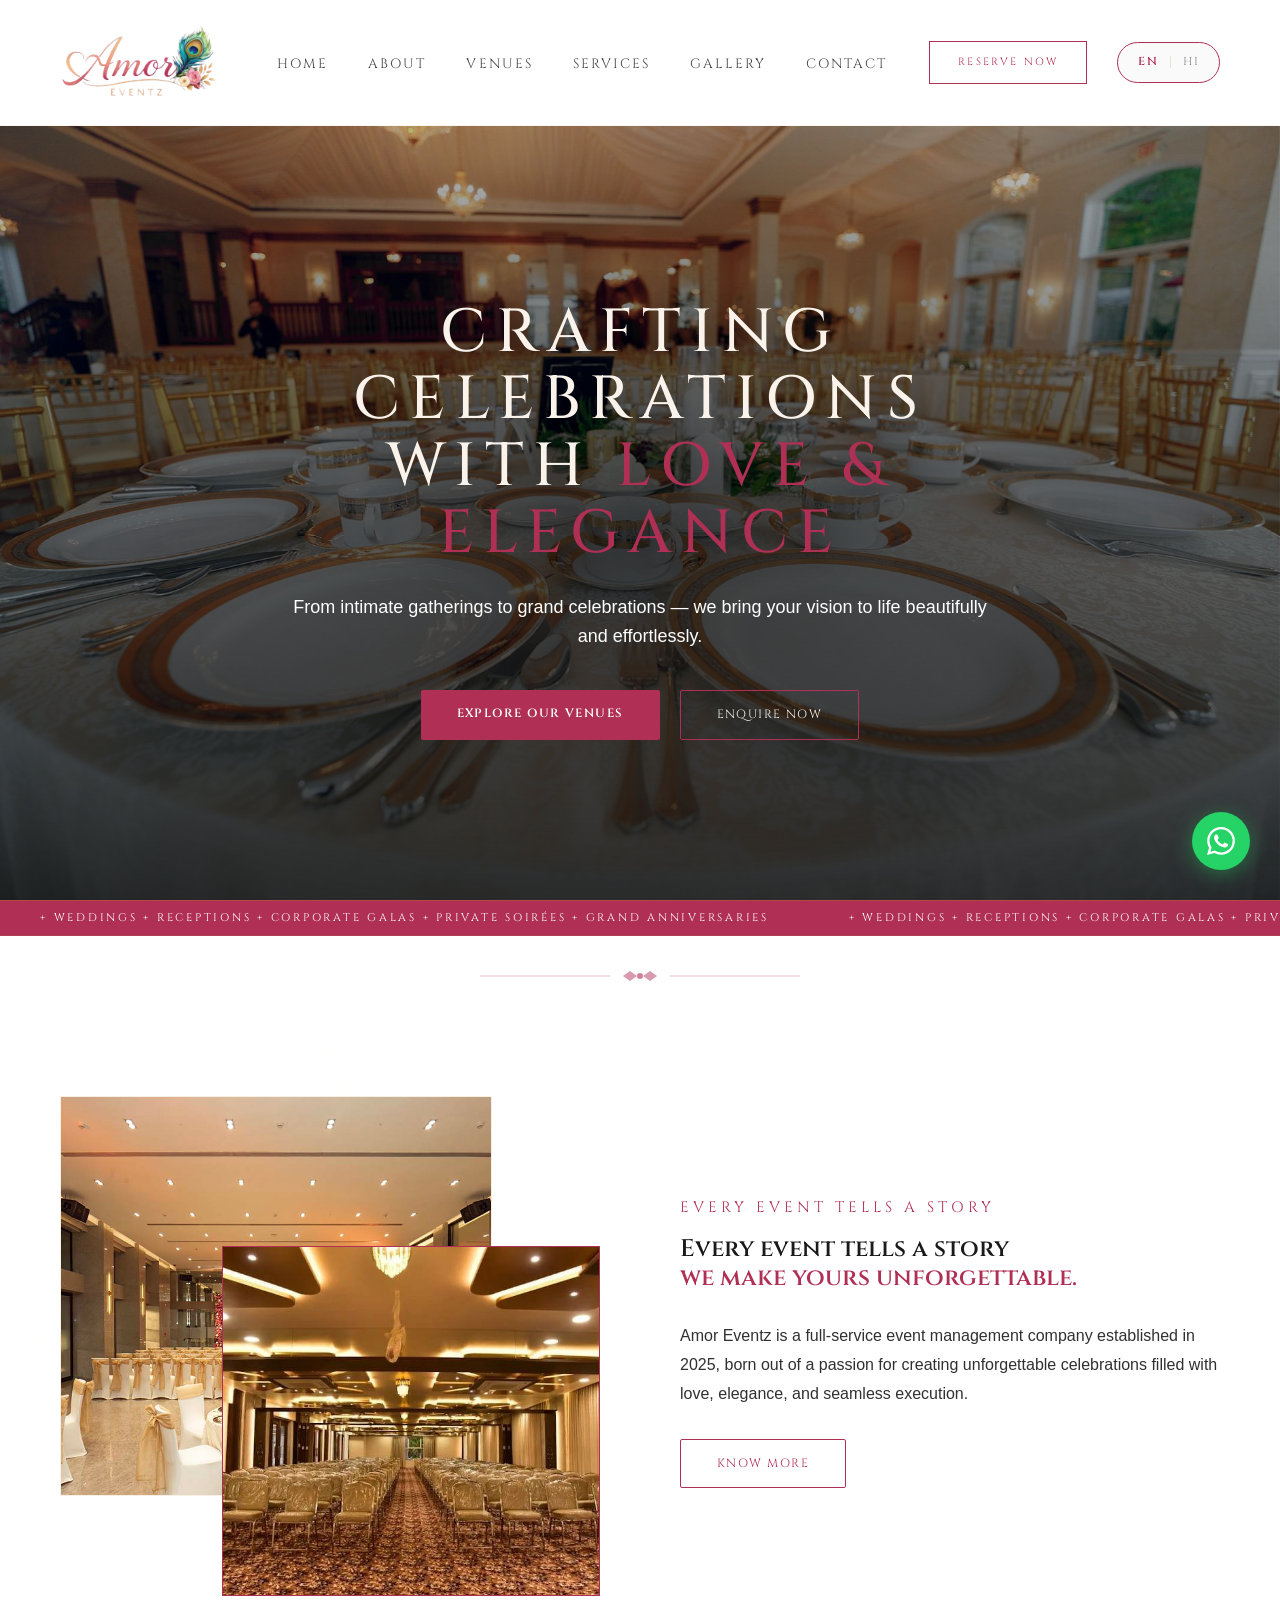
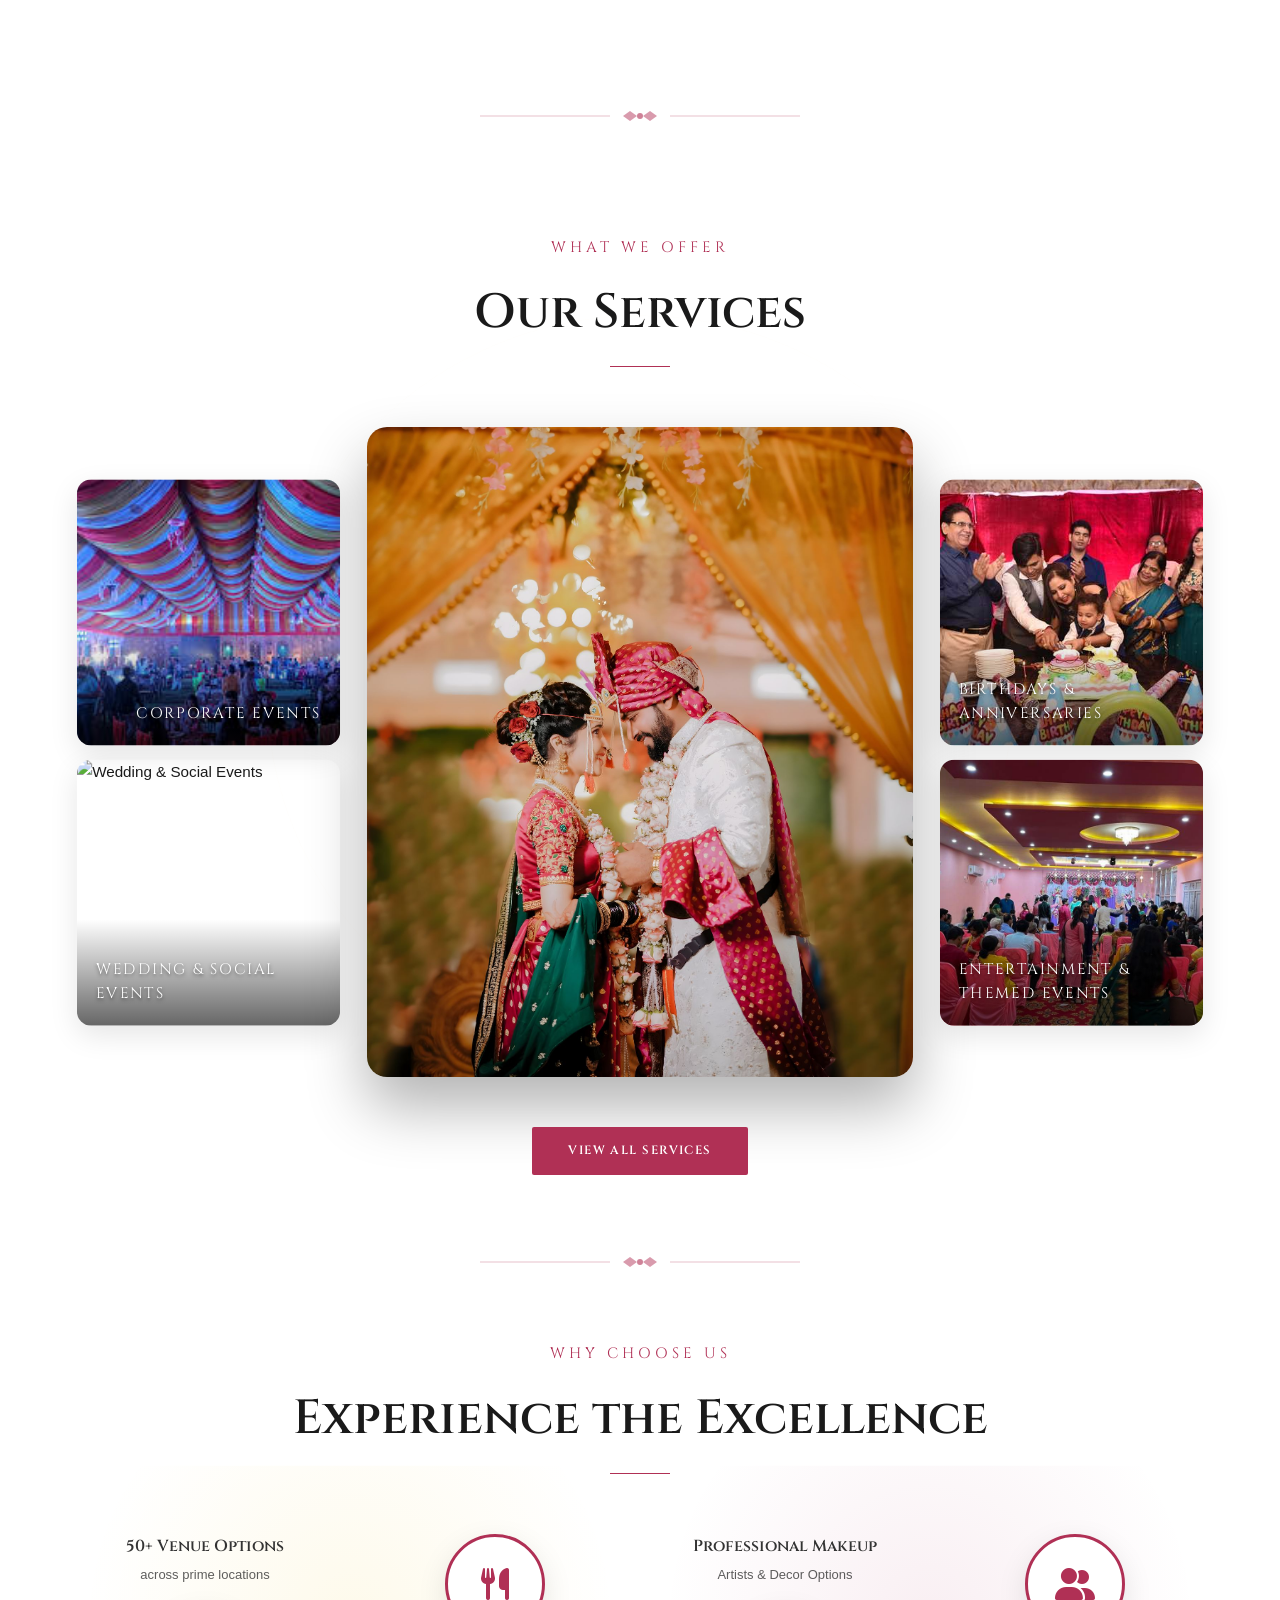
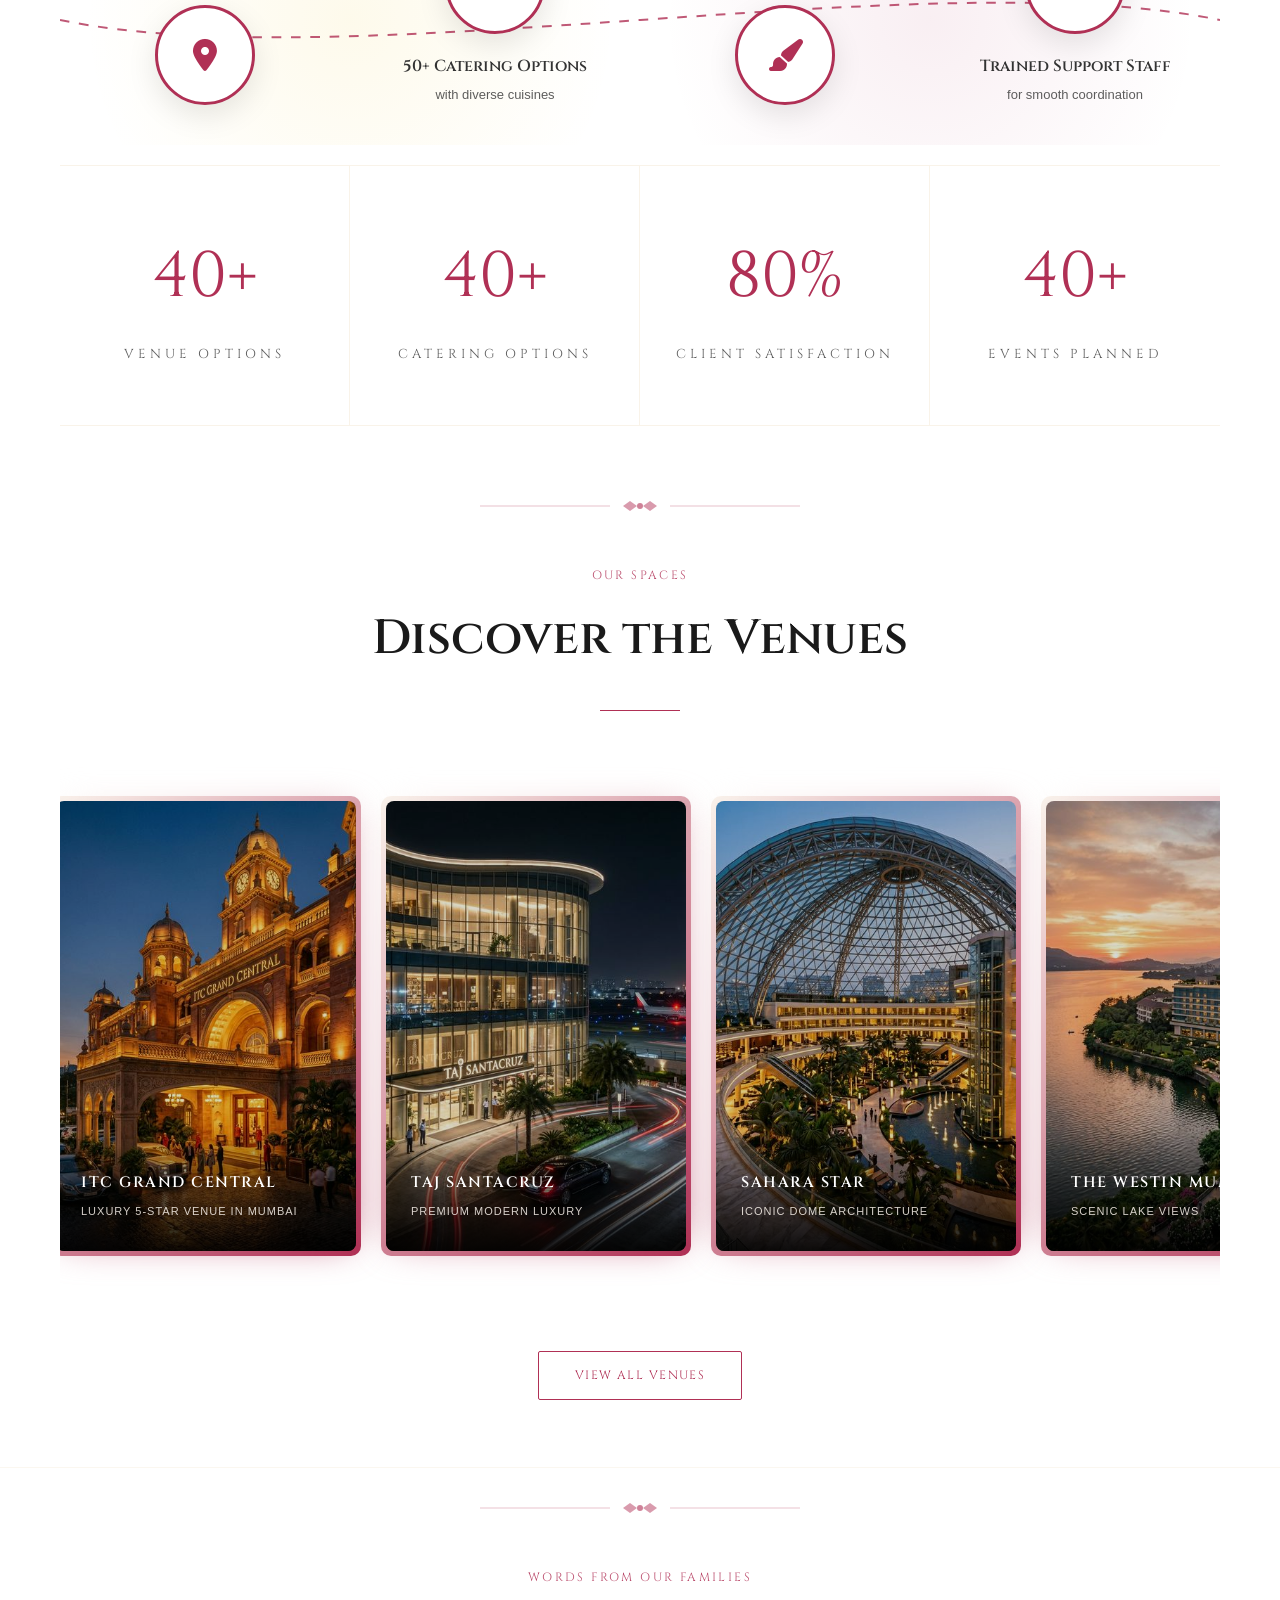
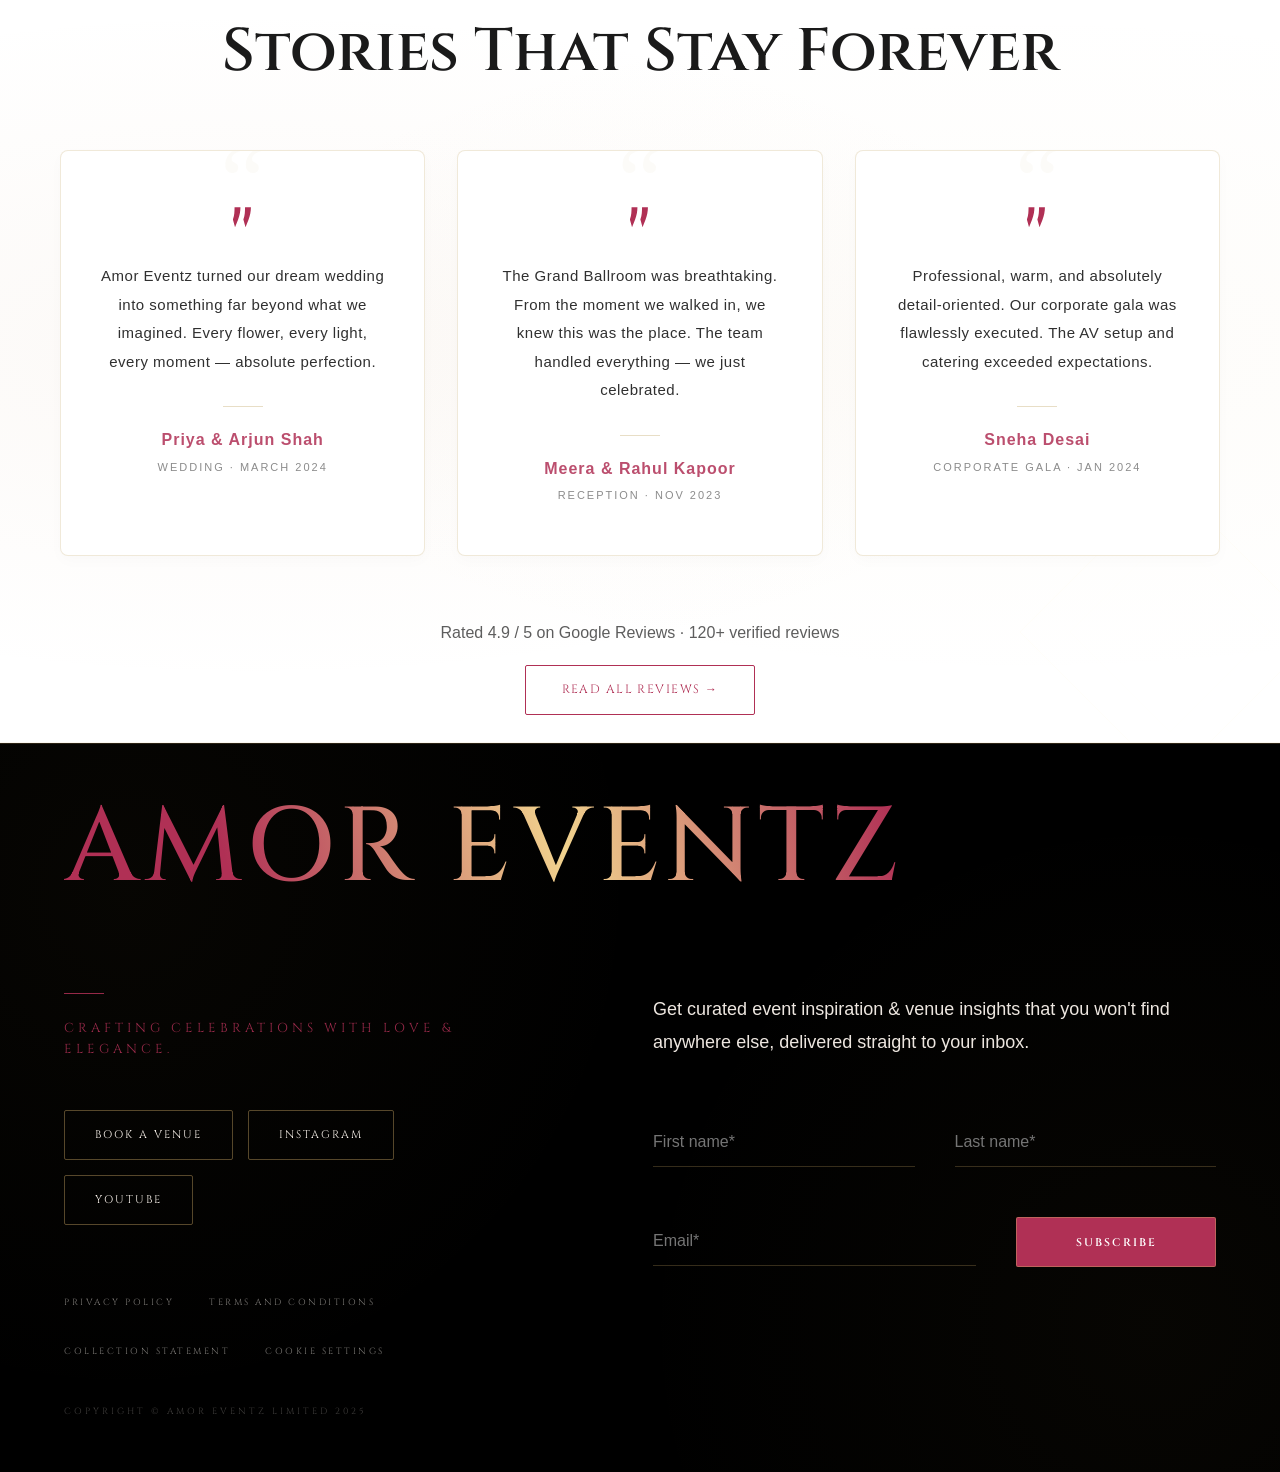
==== index.html @ 2c1e5e0d "Updated all form submission endpoints to darshangadhave10@gmail.com" ====
<!DOCTYPE html>
<html lang="en">

<head>
    <meta charset="UTF-8">
    <meta name="viewport" content="width=device-width, initial-scale=1.0">
    <title>Amor Eventz | Where Every Celebration Becomes a Legend</title>

    <!-- Fonts Overhaul -->
    <link href="https://fonts.googleapis.com/css2?family=Cinzel:wght@400;500;600;700&display=swap" rel="stylesheet">

    <!-- SEO Meta Tags -->
    <meta name="description"
        content="Amor Eventz — Premium banquet hall and wedding venue. Elegant spaces for weddings, receptions, corporate events and private celebrations. Enquire now.">
    <meta name="keywords" content="banquet hall, wedding venue, event space, reception hall, Amor Eventz">
    <meta property="og:title" content="Amor Eventz | Where Every Celebration Becomes a Legend">
    <meta property="og:description"
        content="Premium banquet halls and event spaces for weddings, receptions, corporate galas and private celebrations.">
    <meta property="og:image" content="https://amor-event-blue.vercel.app/assets/amor-eventz-logo.png">
    <meta property="og:url" content="https://amor-event-blue.vercel.app/">
    <meta property="og:type" content="website">
    <meta name="twitter:card" content="summary_large_image">

    <link rel="stylesheet" href="https://cdnjs.cloudflare.com/ajax/libs/font-awesome/6.5.1/css/all.min.css">
    <link rel="stylesheet" href="styles.css">

    <style>
        /* Taj-inspired Section Overrides from styles.css or local */
        .white-section {
            background: var(--clr-light-section);
            color: var(--clr-charcoal);
        }

        .white-section h2 {
            color: var(--clr-charcoal);
        }

        .white-section p {
            color: #444;
        }

        .ornament-divider {
            padding: 30px 0;
            opacity: 0.6;
        }
    </style>
</head>

<body>

    <!-- NAVBAR -->
    <nav class="navbar">
        <div class="nav-container">
            <div class="logo">
                <a href="index.html">
                    <img src="assets/logo.png" alt="Amor Eventz" style="height: 75px; width: auto;">
                </a>
            </div>
            <div class="nav-right-group">
                <div class="nav-actions">
                    <a href="contact.html" class="nav-btn" data-i18n="nav-reserve">RESERVE NOW</a>
                </div>
                <div class="lang-switcher">
                    <span class="lang-btn active" data-lang="en">EN</span>
                    <span class="lang-divider"></span>
                    <span class="lang-btn" data-lang="hi">HI</span>
                </div>
                <div class="menu-toggle" id="mobile-menu">
                    <span class="bar"></span>
                    <span class="bar"></span>
                    <span class="bar"></span>
                </div>
            </div>
            <div class="nav-menu">
                <ul class="nav-links">
                    <li><a href="index.html" data-i18n="nav-home">HOME</a></li>
                    <li><a href="about.html" data-i18n="nav-about">ABOUT</a></li>
                    <li><a href="venues.html" data-i18n="nav-venues">VENUES</a></li>
                    <li><a href="services.html" data-i18n="nav-services">SERVICES</a></li>
                    <li><a href="gallery.html" data-i18n="nav-gallery">GALLERY</a></li>
                    <li><a href="contact.html" data-i18n="nav-contact">CONTACT</a></li>
                </ul>
            </div>
        </div>
    </nav>

    <!-- HERO SECTION -->
    <header id="home" class="hero">
        <div class="hero-slider" id="heroSlider">
            <div class="hero-slide active" style="background-image: url('assets/hero (1).jpg');"></div>
            <div class="hero-slide" style="background-image: url('assets/hero (2).jpg');"></div>
            <div class="hero-slide" style="background-image: url('assets/hero (3).jpg');"></div>
            <div class="hero-slide" style="background-image: url('assets/hero (4).jpg');"></div>
            <div class="hero-slide" style="background-image: url('assets/hero (5).jpg');"></div>
        </div>
        <div class="hero-overlay"></div>

        <div class="container hero-content">
            <h1 class="hero-title hero-fade-in" data-i18n="hero-title" style="margin-bottom: 25px; line-height: 1.1;">
                Crafting Celebrations with <span style="color: #e8427a; text-shadow: 0 0 20px rgba(232, 66, 122, 0.6), 0 2px 10px rgba(0,0,0,0.5);">Love &amp; Elegance</span>
            </h1>
            <p class="hero-fade-in"
                style="color: white; font-size: 18px; max-width: 700px; margin: 0 auto 40px; opacity: 0.9;"
                data-i18n="hero-description">
                From intimate gatherings to grand celebrations — we bring your vision to life beautifully and
                effortlessly.
            </p>



            <div class="hero-btns hero-fade-in">
                <a href="venues.html" class="btn btn-primary" data-i18n="hero-btn-explore">EXPLORE OUR VENUES</a>
                <a href="contact.html" class="btn btn-outline" data-i18n="hero-btn-enquire">ENQUIRE NOW</a>
            </div>
        </div>
    </header>

    <section class="marquee-section">
        <div class="marquee">
            <div class="marquee-inner">
                <span>+ WEDDINGS + RECEPTIONS + CORPORATE GALAS + PRIVATE SOIRÉES + GRAND ANNIVERSARIES</span>
                <span>+ WEDDINGS + RECEPTIONS + CORPORATE GALAS + PRIVATE SOIRÉES + GRAND ANNIVERSARIES</span>
                <span>+ WEDDINGS + RECEPTIONS + CORPORATE GALAS + PRIVATE SOIRÉES + GRAND ANNIVERSARIES</span>
                <span>+ WEDDINGS + RECEPTIONS + CORPORATE GALAS + PRIVATE SOIRÉES + GRAND ANNIVERSARIES</span>
            </div>
        </div>
    </section>

    <!-- ORNAMENTAL DIVIDER -->
    <div class="ornament-divider">
        <svg width="320" height="20" viewBox="0 0 320 20" fill="none" xmlns="http://www.w3.org/2000/svg"
            style="display:block; margin:0 auto;">
            <line x1="0" y1="10" x2="130" y2="10" stroke="#b03055" stroke-width="0.5" />
            <polygon points="143,10 150,5 157,10 150,15" fill="#b03055" opacity="0.8" />
            <circle cx="160" cy="10" r="3" fill="#b03055" />
            <polygon points="163,10 170,5 177,10 170,15" fill="#b03055" opacity="0.8" />
            <line x1="190" y1="10" x2="320" y2="10" stroke="#b03055" stroke-width="0.5" />
        </svg>
    </div>

    <!-- ABOUT SECTION -->
    <section id="about" class="about">
        <div class="container about-grid-new">
            <div class="about-images">
                <img src="assets/images/bluesea-07.jpg" alt="Blue Sea Mumbai" class="about-img-1 reveal">
                <img src="assets/images/venues-sai-palace-restaurant-and-banquet-hall-banquethall-2_15_437278-168724458337049.jpeg" alt="Sai Palace Banquet" class="about-img-2 reveal delay-1">
            </div>
            <div class="about-content">
                <p class="txt-ui reveal" data-i18n="about-subtitle"
                    style="color: #b03055; font-size: 15px; letter-spacing: 4px; margin-bottom: 15px;">ABOUT US</p>
                <h2 class="txt-hero reveal about-title-resp" data-i18n="about-title"
                    style="line-height: 1.2; margin-bottom: 30px; color: var(--clr-charcoal);">
                    Every event tells a story <br><span class="txt-gold">we make yours
                        unforgettable.</span>
                </h2>
                <p class="txt-body reveal delay-1" data-i18n="about-description"
                    style="font-size: 16px; line-height: 1.8; color: var(--clr-charcoal); opacity: 0.9; margin-bottom: 30px;">
                    Amor Eventz is a full-service event management company established in 2025, born out of a passion
                    for creating unforgettable celebrations filled with love, elegance, and seamless execution.
                </p>
                <div class="reveal delay-2">
                    <a href="about.html" class="btn btn-outline" data-i18n="about-btn" style="border-radius: 2px;">KNOW
                        MORE</a>
                </div>
            </div>
        </div>
    </section>

    <!-- ORNAMENTAL DIVIDER -->
    <div class="ornament-divider">
        <svg width="320" height="20" viewBox="0 0 320 20" fill="none" xmlns="http://www.w3.org/2000/svg"
            style="display:block; margin:0 auto;">
            <line x1="0" y1="10" x2="130" y2="10" stroke="#b03055" stroke-width="0.5" />
            <polygon points="143,10 150,5 157,10 150,15" fill="#b03055" opacity="0.8" />
            <circle cx="160" cy="10" r="3" fill="#b03055" />
            <polygon points="163,10 170,5 177,10 170,15" fill="#b03055" opacity="0.8" />
            <line x1="190" y1="10" x2="320" y2="10" stroke="#b03055" stroke-width="0.5" />
        </svg>
    </div>

    <!-- OUR SERVICES -->
    <section class="services-section reveal" id="services">
        <div class="container">
            <div style="text-align:center; margin-bottom:30px;">
                <p class="txt-ui reveal" data-i18n="services-subtitle"
                    style="color: #b03055; font-size: 15px; letter-spacing: 4px; margin-bottom: 15px;">What We Offer</p>
                <h2 class="txt-hero" style="font-size:48px;" data-i18n="services-title">Our Services</h2>
                <div class="divider-center" style="margin: 15px auto; width: 60px;"></div>
            </div>

            <div class="services-mosaic reveal">
                <!-- Left Column -->
                <div class="mosaic-col mosaic-col-left">
                    <div class="mosaic-item">
                        <img src="assets/images/services page images  (1).jpeg" alt="Corporate Events">
                        <div class="mosaic-overlay">
                            <span class="mosaic-name" data-i18n="srv-corp-h">Corporate Events</span>
                        </div>
                    </div>
                    <div class="mosaic-item">
                        <img src="assets/images/wedding and socal event.jpg" alt="Wedding &amp; Social Events">
                        <div class="mosaic-overlay">
                            <span class="mosaic-name" data-i18n="srv-wed-h">Wedding & Social Events</span>
                        </div>
                    </div>
                </div>

                <!-- Center Column -->
                <div class="mosaic-item-center">
                    <img src="services-img/middleimage.jpeg" alt="Grand Celebration"
                        style="width:100%; height:100%; object-fit:cover; display:block;">
                </div>

                <!-- Right Column -->
                <div class="mosaic-col mosaic-col-right">
                    <div class="mosaic-item">
                        <img src="assets/images/Birthdays & Anniversaries.jpg" alt="Birthdays &amp; Anniversaries">
                        <div class="mosaic-overlay">
                            <span class="mosaic-name" data-i18n="srv-birth-h">Birthdays & Anniversaries</span>
                        </div>
                    </div>
                    <div class="mosaic-item">
                        <img src="assets/images/Social Gatherings.jpeg" alt="Entertainment &amp; Themed Events">
                        <div class="mosaic-overlay">
                            <span class="mosaic-name" data-i18n="srv-ent-h">Entertainment & Themed Events</span>
                        </div>
                    </div>
                </div>
            </div>

            <div class="services-cta" style="margin-top: 50px;">
                <a href="services.html" class="btn btn-primary" data-i18n="srv-view-all">View All Services</a>
            </div>
        </div>
    </section>

    <!-- ORNAMENTAL DIVIDER -->
    <div class="ornament-divider">
        <svg width="320" height="20" viewBox="0 0 320 20" fill="none" xmlns="http://www.w3.org/2000/svg"
            style="display:block; margin:0 auto;">
            <line x1="0" y1="10" x2="130" y2="10" stroke="#b03055" stroke-width="0.5" />
            <polygon points="143,10 150,5 157,10 150,15" fill="#b03055" opacity="0.8" />
            <circle cx="160" cy="10" r="3" fill="#b03055" />
            <polygon points="163,10 170,5 177,10 170,15" fill="#b03055" opacity="0.8" />
            <line x1="190" y1="10" x2="320" y2="10" stroke="#b03055" stroke-width="0.5" />
        </svg>
    </div>

    <!-- WHY CHOOSE US (Wavy Timeline) -->
    <section class="why-choose-wave reveal" id="why-choose">
        <div class="container">
            <div style="text-align:center; margin-bottom:40px;">
                <p class="txt-ui reveal" data-i18n="why-subtitle"
                    style="color: #b03055; font-size: 15px; letter-spacing: 4px; margin-bottom: 15px;">WHY CHOOSE US</p>
                <h2 class="txt-hero" data-i18n="why-title" style="font-size:48px;">Experience the Excellence</h2>
                <div class="divider-center" style="margin: 15px auto; width: 60px;"></div>
            </div>

            <div class="wave-wrapper">
                <!-- SVG Wave Background -->
                <svg class="wave-svg-bg" viewBox="0 0 1200 120" preserveAspectRatio="none">
                    <path d="M0,60 C300,120 900,0 1200,60" stroke="#b03055" stroke-width="2" fill="none"
                        stroke-dasharray="10,10" />
                </svg>

                <!-- Step 1 (Up) -->
                <div class="wave-step up reveal">
                    <div class="wave-info">
                        <h4 data-i18n="why-venue-h">50+ Venue Options</h4>
                        <p data-i18n="why-venue-p">across prime locations</p>
                    </div>
                    <div class="wave-icon-circle" style="border-color: #b03055;">
                        <i class="fas fa-map-marker-alt" style="color: #b03055;"></i>
                    </div>
                </div>

                <!-- Step 2 (Down) -->
                <div class="wave-step down reveal delay-1">
                    <div class="wave-icon-circle" style="border-color: #b03055;">
                        <i class="fas fa-utensils" style="color: #b03055;"></i>
                    </div>
                    <div class="wave-info">
                        <h4 data-i18n="why-catering-h">50+ Catering Options</h4>
                        <p data-i18n="why-catering-p">with diverse cuisines</p>
                    </div>
                </div>

                <!-- Step 3 (Up) -->
                <div class="wave-step up reveal delay-2">
                    <div class="wave-info">
                        <h4 data-i18n="why-makeup-h">Professional Makeup</h4>
                        <p data-i18n="why-makeup-p">Artists & Decor Options</p>
                    </div>
                    <div class="wave-icon-circle" style="border-color: #b03055;">
                        <i class="fas fa-paint-brush" style="color: #b03055;"></i>
                    </div>
                </div>

                <!-- Step 4 (Down) -->
                <div class="wave-step down reveal delay-3">
                    <div class="wave-icon-circle" style="border-color: #b03055;">
                        <i class="fas fa-user-friends" style="color: #b03055;"></i>
                    </div>
                    <div class="wave-info">
                        <h4 data-i18n="why-staff-h">Trained Support Staff</h4>
                        <p data-i18n="why-staff-p">for smooth coordination</p>
                    </div>
                </div>
            </div>
        </div>
    </section>

    <!-- PREMIUM STATS BAR -->
    <section class="stats-bar-premium reveal">
        <div class="container">
            <div class="stats-grid-premium">
                <div class="stat-item-premium">
                    <span class="stat-num-premium counter" data-target="50" data-suffix="+">0</span>
                    <span class="stat-label-premium" data-i18n="stat-venues">Venue Options</span>
                </div>
                <div class="stat-item-premium">
                    <span class="stat-num-premium counter" data-target="50" data-suffix="+">0</span>
                    <span class="stat-label-premium" data-i18n="stat-catering">Catering Options</span>
                </div>
                <div class="stat-item-premium">
                    <span class="stat-num-premium counter" data-target="100" data-suffix="%">0</span>
                    <span class="stat-label-premium" data-i18n="stat-satisfaction">Client Satisfaction</span>
                </div>
                <div class="stat-item-premium">
                    <span class="stat-num-premium counter" data-target="50" data-suffix="+">0</span>
                    <span class="stat-label-premium" data-i18n="stat-events">Events Planned</span>
                </div>
            </div>
        </div>
    </section>

    <!-- ORNAMENTAL DIVIDER -->
    <div class="ornament-divider">
        <svg width="320" height="20" viewBox="0 0 320 20" fill="none" xmlns="http://www.w3.org/2000/svg"
            style="display:block; margin:0 auto;">
            <line x1="0" y1="10" x2="130" y2="10" stroke="#b03055" stroke-width="0.5" />
            <polygon points="143,10 150,5 157,10 150,15" fill="#b03055" opacity="0.8" />
            <circle cx="160" cy="10" r="3" fill="#b03055" />
            <polygon points="163,10 170,5 177,10 170,15" fill="#b03055" opacity="0.8" />
            <line x1="190" y1="10" x2="320" y2="10" stroke="#b03055" stroke-width="0.5" />
        </svg>
    </div>

    <!-- VENUES SECTION -->
    <section id="venues" class="venues section-padding" style="padding-top: 20px;">
        <div class="container">
            <div class="section-header reveal text-center" style="margin-bottom:50px;">
                <p class="txt-ui txt-gold" data-i18n="spaces-subtitle" style="margin-bottom:16px;">OUR SPACES</p>
                <h2 style="font-size:48px; margin-bottom:24px;" data-i18n="spaces-title">Discover the Venues</h2>
                <div class="divider-center"></div>
            </div>

            <div class="venues-slider reveal">
                <div class="slider-track">
                    <!-- 1. ITC Grand Central -->
                    <div class="venue-card">
                        <img src="assets/hotel_itc.png" alt="ITC Grand Central">
                        <div class="venue-card-info">
                            <h3 data-i18n="venue-itc-title">ITC Grand Central</h3>
                            <p data-i18n="venue-itc-desc">Luxury 5-star venue in Mumbai</p>
                        </div>
                    </div>
                    <!-- 2. Taj Santacruz -->
                    <div class="venue-card">
                        <img src="assets/hotel_taj.png" alt="Taj Santacruz">
                        <div class="venue-card-info">
                            <h3 data-i18n="venue-taj-title">Taj Santacruz</h3>
                            <p data-i18n="venue-taj-desc">Premium modern luxury</p>
                        </div>
                    </div>
                    <!-- 3. Sahara Star -->
                    <div class="venue-card">
                        <img src="assets/hotel_sahara.png" alt="Sahara Star">
                        <div class="venue-card-info">
                            <h3 data-i18n="venue-sahara-title">Sahara Star</h3>
                            <p data-i18n="venue-sahara-desc">Iconic dome architecture</p>
                        </div>
                    </div>
                    <!-- 4. The Westin Mumbai -->
                    <div class="venue-card">
                        <img src="assets/hotel_westin.png" alt="The Westin Mumbai">
                        <div class="venue-card-info">
                            <h3 data-i18n="venue-westin-title">The Westin Mumbai</h3>
                            <p data-i18n="venue-westin-desc">Scenic lake views</p>
                        </div>
                    </div>
                    <!-- 5. Radisson Blu -->
                    <div class="venue-card">
                        <img src="assets/hotel_radisson.png" alt="Radisson Blu Mumbai">
                        <div class="venue-card-info">
                            <h3 data-i18n="venue-radisson-title">Radisson Blu</h3>
                            <p data-i18n="venue-radisson-desc">Modern premium events</p>
                        </div>
                    </div>
                    <!-- 6. NESCO -->
                    <div class="venue-card">
                        <img src="assets/hotel_nesco.png" alt="NESCO Exhibition Centre">
                        <div class="venue-card-info">
                            <h3 data-i18n="venue-nesco-title">NESCO Centre</h3>
                            <p data-i18n="venue-nesco-desc">Large-scale event space</p>
                        </div>
                    </div>
                    <!-- 7. Courtyard by Marriott -->
                    <div class="venue-card">
                        <img src="assets/hotel_marriott.png" alt="Courtyard by Marriott">
                        <div class="venue-card-info">
                            <h3 data-i18n="venue-marriott-title">Courtyard by Marriott</h3>
                            <p data-i18n="venue-marriott-desc">Modern business & weddings</p>
                        </div>
                    </div>
                    <!-- 8. The Orchid -->
                    <div class="venue-card">
                        <img src="assets/hotel_orchid.png" alt="The Orchid Hotel">
                        <div class="venue-card-info">
                            <h3 data-i18n="venue-orchid-title">The Orchid Hotel</h3>
                            <p data-i18n="venue-orchid-desc">Eco-luxury excellence</p>
                        </div>
                    </div>
                    <!-- 9. Hilton -->
                    <div class="venue-card">
                        <img src="assets/hotel_hilton.png" alt="Hilton Mumbai">
                        <div class="venue-card-info">
                            <h3 data-i18n="venue-hilton-title">Hilton Mumbai</h3>
                            <p data-i18n="venue-hilton-desc">Elegant heritage style</p>
                        </div>
                    </div>

                    <!-- Duplicate for infinite loop -->
                    <div class="venue-card"><img src="assets/hotel_itc.png" alt="ITC Grand Central">
                        <div class="venue-card-info">
                            <h3 data-i18n="venue-itc-title">ITC Grand Central</h3>
                            <p data-i18n="venue-itc-desc">Luxury 5-star venue in Mumbai</p>
                        </div>
                    </div>
                    <div class="venue-card"><img src="assets/hotel_taj.png" alt="Taj Santacruz">
                        <div class="venue-card-info">
                            <h3 data-i18n="venue-taj-title">Taj Santacruz</h3>
                            <p data-i18n="venue-taj-desc">Premium modern luxury</p>
                        </div>
                    </div>
                    <div class="venue-card"><img src="assets/hotel_sahara.png" alt="Sahara Star">
                        <div class="venue-card-info">
                            <h3 data-i18n="venue-sahara-title">Sahara Star</h3>
                            <p data-i18n="venue-sahara-desc">Iconic dome architecture</p>
                        </div>
                    </div>
                    <div class="venue-card"><img src="assets/hotel_westin.png" alt="The Westin Mumbai">
                        <div class="venue-card-info">
                            <h3 data-i18n="venue-westin-title">The Westin Mumbai</h3>
                            <p data-i18n="venue-westin-desc">Scenic lake views</p>
                        </div>
                    </div>
                    <div class="venue-card"><img src="assets/hotel_radisson.png" alt="Radisson Blu Mumbai">
                        <div class="venue-card-info">
                            <h3>Radisson Blu</h3>
                            <p data-i18n="venue-radisson-desc">Modern premium events</p>
                        </div>
                    </div>
                    <div class="venue-card"><img src="assets/hotel_nesco.png" alt="NESCO Exhibition Centre">
                        <div class="venue-card-info">
                            <h3 data-i18n="venue-nesco-title">NESCO Centre</h3>
                            <p data-i18n="venue-nesco-desc">Large-scale event space</p>
                        </div>
                    </div>
                    <div class="venue-card"><img src="assets/hotel_marriott.png" alt="Courtyard by Marriott">
                        <div class="venue-card-info">
                            <h3 data-i18n="venue-marriott-title">Courtyard by Marriott</h3>
                            <p data-i18n="venue-marriott-desc">Modern business & weddings</p>
                        </div>
                    </div>
                    <div class="venue-card"><img src="assets/hotel_orchid.png" alt="The Orchid Hotel">
                        <div class="venue-card-info">
                            <h3>The Orchid Hotel</h3>
                            <p data-i18n="venue-orchid-desc">Eco-luxury excellence</p>
                        </div>
                    </div>
                    <div class="venue-card"><img src="assets/hotel_hilton.png" alt="Hilton Mumbai">
                        <div class="venue-card-info">
                            <h3>Hilton Mumbai</h3>
                            <p data-i18n="venue-hilton-desc">Elegant heritage style</p>
                        </div>
                    </div>
                </div>
            </div>
            <div class="text-center reveal" style="margin-top: 50px;">
                <a href="venues.html" class="btn btn-outline" data-i18n="venue-view-all">VIEW ALL VENUES</a>
            </div>
        </div>
    </section>

    <!-- ORNAMENTAL DIVIDER -->
    <div class="ornament-divider">
        <svg width="320" height="20" viewBox="0 0 320 20" fill="none" xmlns="http://www.w3.org/2000/svg"
            style="display:block; margin:0 auto;">
            <line x1="0" y1="10" x2="130" y2="10" stroke="#b03055" stroke-width="0.5" />
            <polygon points="143,10 150,5 157,10 150,15" fill="#b03055" opacity="0.8" />
            <circle cx="160" cy="10" r="3" fill="#b03055" />
            <polygon points="163,10 170,5 177,10 170,15" fill="#b03055" opacity="0.8" />
            <line x1="190" y1="10" x2="320" y2="10" stroke="#b03055" stroke-width="0.5" />
        </svg>
    </div>

    <!-- TESTIMONIALS SECTION -->
    <section class="testimonials-section reveal"
        style="background:#ffffff; padding:20px 0; position:relative; overflow:hidden; color:var(--clr-charcoal);">
        <div
            style="position:absolute;inset:0;background:radial-gradient(ellipse at 20% 50%, rgba(201,149,106,0.06) 0%, transparent 60%), radial-gradient(ellipse at 80% 50%, rgba(212,175,106,0.04) 0%, transparent 60%); pointer-events:none;">
        </div>
        <div class="container">
            <p class="txt-ui txt-gold" data-i18n="testi-subtitle" style="text-align:center; margin-bottom:16px;">WORDS
                FROM OUR FAMILIES</p>
            <h2 class="txt-hero" data-i18n="testi-title" style="font-size:60px; text-align:center; margin-bottom:50px;">
                Stories That Stay
                Forever</h2>

            <div class="g-3">
                <!-- Card 1 -->
                <div class="testimonial-card">
                    <div class="testimonial-quote-bg">“</div>
                    <div class="testimonial-icon">
                        <svg width="30" height="30" viewBox="0 0 24 24" fill="currentColor">
                            <path
                                d="M14.017 21L16.4111 14.9084C17.0673 13.238 17.5147 11.6667 17.8428 10C18.171 8.33333 18.335 6.66667 18.335 5H13.6267C13.6267 6.66667 13.5611 8.2381 13.4298 9.71429C13.2986 11.1905 12.9213 12.8571 12.2981 14.7143L14.017 21ZM5.63294 21L8.02709 14.9084C8.68328 13.238 9.13067 11.6667 9.45885 10C9.78703 8.33333 9.95111 6.66667 9.95111 5H5.24286C5.24286 6.66667 5.17724 8.2381 5.046 9.71429C4.91475 11.1905 4.53753 12.8571 3.91433 14.7143L5.63294 21Z">
                            </path>
                        </svg>
                    </div>
                    <p class="testimonial-text" data-i18n="testi-1-text">Amor Eventz turned our dream wedding into
                        something far beyond what we
                        imagined. Every flower, every light, every moment — absolute perfection.</p>
                    <div class="testimonial-divider"></div>
                    <p class="testimonial-author" data-i18n="testi-1-author">Priya & Arjun Shah</p>
                    <p class="testimonial-meta" data-i18n="testi-1-meta">Wedding · March 2024</p>
                </div>
                <!-- Card 2 -->
                <div class="testimonial-card">
                    <div class="testimonial-quote-bg">“</div>
                    <div class="testimonial-icon">
                        <svg width="30" height="30" viewBox="0 0 24 24" fill="currentColor">
                            <path
                                d="M14.017 21L16.4111 14.9084C17.0673 13.238 17.5147 11.6667 17.8428 10C18.171 8.33333 18.335 6.66667 18.335 5H13.6267C13.6267 6.66667 13.5611 8.2381 13.4298 9.71429C13.2986 11.1905 12.9213 12.8571 12.2981 14.7143L14.017 21ZM5.63294 21L8.02709 14.9084C8.68328 13.238 9.13067 11.6667 9.45885 10C9.78703 8.33333 9.95111 6.66667 9.95111 5H5.24286C5.24286 6.66667 5.17724 8.2381 5.046 9.71429C4.91475 11.1905 4.53753 12.8571 3.91433 14.7143L5.63294 21Z">
                            </path>
                        </svg>
                    </div>
                    <p class="testimonial-text" data-i18n="testi-2-text">The Grand Ballroom was breathtaking. From the
                        moment we walked in, we
                        knew this was the place. The team handled everything — we just celebrated.</p>
                    <div class="testimonial-divider"></div>
                    <p class="testimonial-author" data-i18n="testi-2-author">Meera & Rahul Kapoor</p>
                    <p class="testimonial-meta" data-i18n="testi-2-meta">Reception · Nov 2023</p>
                </div>
                <!-- Card 3 -->
                <div class="testimonial-card">
                    <div class="testimonial-quote-bg">“</div>
                    <div class="testimonial-icon">
                        <svg width="30" height="30" viewBox="0 0 24 24" fill="currentColor">
                            <path
                                d="M14.017 21L16.4111 14.9084C17.0673 13.238 17.5147 11.6667 17.8428 10C18.171 8.33333 18.335 6.66667 18.335 5H13.6267C13.6267 6.66667 13.5611 8.2381 13.4298 9.71429C13.2986 11.1905 12.9213 12.8571 12.2981 14.7143L14.017 21ZM5.63294 21L8.02709 14.9084C8.68328 13.238 9.13067 11.6667 9.45885 10C9.78703 8.33333 9.95111 6.66667 9.95111 5H5.24286C5.24286 6.66667 5.17724 8.2381 5.046 9.71429C4.91475 11.1905 4.53753 12.8571 3.91433 14.7143L5.63294 21Z">
                            </path>
                        </svg>
                    </div>
                    <p class="testimonial-text" data-i18n="testi-3-text">Professional, warm, and absolutely
                        detail-oriented. Our corporate gala
                        was flawlessly executed. The AV setup and catering exceeded expectations.</p>
                    <div class="testimonial-divider"></div>
                    <p class="testimonial-author" data-i18n="testi-3-author">Sneha Desai</p>
                    <p class="testimonial-meta" data-i18n="testi-3-meta">Corporate Gala · Jan 2024</p>
                </div>
            </div>

            <div style="text-align:center; margin-top:64px;">
                <p style="font-size:16px; opacity:0.7; margin-bottom:20px;" data-i18n="review-stats">Rated 4.9 / 5 on
                    Google Reviews · 120+
                    verified reviews</p>
                <a href="contact.html" class="btn btn-outline" data-i18n="read-reviews" style="border-radius:2px;">READ
                    ALL REVIEWS →</a>
            </div>
        </div>
    </section>

    <!-- BOUTIQUE FOOTER -->
    <footer class="protocol-footer">
        <div class="footer-massive-text">
            <span>Amor Eventz</span>
        </div>
        <div class="footer-layout">
            <div class="footer-left-col">
                <p class="footer-tagline" data-i18n="footer-tagline">CRAFTING CELEBRATIONS WITH LOVE & ELEGANCE.
                </p>
                <div class="footer-pill-links">
                    <a href="contact.html" class="pill-btn" data-i18n="footer-book">BOOK A VENUE</a>
                    <a href="https://instagram.com/amoreventz" target="_blank" class="pill-btn"
                        data-i18n="footer-instagram">INSTAGRAM</a>
                    <a href="https://youtube.com/@amoreventz" target="_blank" class="pill-btn"
                        data-i18n="footer-youtube">YOUTUBE</a>
                </div>
                <div class="footer-legal-links">
                    <a href="#" data-i18n="footer-privacy">PRIVACY POLICY</a>
                    <a href="#" data-i18n="footer-terms">TERMS AND CONDITIONS</a>
                    <a href="#" data-i18n="footer-collection">COLLECTION STATEMENT</a>
                    <a href="#" data-i18n="footer-cookies">COOKIE SETTINGS</a>
                </div>
                <p class="footer-copyright" data-i18n="footer-copyright">COPYRIGHT © AMOR EVENTZ LIMITED 2025
                </p>
            </div>

            <div class="footer-right-col">
                <p class="newsletter-text" data-i18n="footer-news-text">Get curated event inspiration & venue
                    insights that you won't find anywhere
                    else, delivered straight to your inbox.</p>
                <form class="newsletter-form" action="https://formspree.io/f/darshangadhave10@gmail.com" method="POST">
                    <div class="form-row">
                        <div class="form-group-footer">
                            <input type="text" name="first_name" placeholder="First name*" data-i18n-placeholder="footer-first-name"
                                required>
                        </div>
                        <div class="form-group-footer">
                            <input type="text" name="last_name" placeholder="Last name*" data-i18n-placeholder="footer-last-name"
                                required>
                        </div>
                    </div>
                    <div class="form-row form-row-bottom">
                        <div class="form-group-footer email-group">
                            <input type="email" name="email" placeholder="Email*" data-i18n-placeholder="footer-email-field"
                                required>
                        </div>
                        <button type="submit" class="pill-btn submit-btn"
                            data-i18n="footer-subscribe">SUBSCRIBE</button>
                    </div>
                </form>
            </div>
        </div>
    </footer>

    <!-- Floating WhatsApp Button -->
    <a href="https://wa.me/917777060321" target="_blank" class="whatsapp-float" title="Chat with us on WhatsApp">
        <svg xmlns="http://www.w3.org/2000/svg" width="28" height="28" viewBox="0 0 24 24" fill="white">
            <path
                d="M17.472 14.382c-.297-.149-1.758-.867-2.03-.967-.273-.099-.471-.148-.67.15-.197.297-.767.966-.94 1.164-.173.199-.347.223-.644.075-.297-.15-1.255-.463-2.39-1.475-.883-.788-1.48-1.761-1.653-2.059-.173-.297-.018-.458.13-.606.134-.133.298-.347.446-.52.149-.174.198-.298.298-.497.099-.198.05-.371-.025-.52-.075-.149-.669-1.612-.916-2.207-.242-.579-.487-.5-.669-.51-.173-.008-.371-.01-.57-.01-.198 0-.52.074-.792.372-.272.297-1.04 1.016-1.04 2.479 0 1.462 1.065 2.875 1.213 3.074.149.198 2.096 3.2 5.077 4.487.709.306 1.262.489 1.694.625.712.227 1.36.195 1.871.118.571-.085 1.758-.719 2.006-1.413.248-.694.248-1.289.173-1.413-.074-.124-.272-.198-.57-.347m-5.421 7.403h-.004a9.87 9.87 0 01-5.031-1.378l-.361-.214-3.741.982.998-3.648-.235-.374a9.86 9.86 0 01-1.51-5.26c.001-5.45 4.436-9.884 9.888-9.884 2.64 0 5.122 1.03 6.988 2.898a9.825 9.825 0 012.893 6.994c-.003 5.45-4.437 9.884-9.885 9.884m8.413-18.297A11.815 11.815 0 0012.05 0C5.495 0 .16 5.335.157 11.892c0 2.096.547 4.142 1.588 5.945L.057 24l6.305-1.654a11.882 11.882 0 005.683 1.448h.005c6.554 0 11.89-5.335 11.893-11.893a11.821 11.821 0 00-3.48-8.413z" />
        </svg>
    </a>

    <script src="script.js"></script>
</body>

</html>
---- styles.css ----
/* 
    AMOR EVENTZ — Master Stylesheet
    Visual Identity: Deep Burgundy, Rose Gold, Champagne Gold
*/

:root {
    /* Core Brand Palette */
    --clr-primary-bg: #FFFFFF;
    /* White background */
    --clr-accent: #b03055;
    /* Brand Gold */
    --clr-secondary: #b03055;
    /* Brand Gold */
    --clr-soft-blush: #F2C4C4;
    /* Dusty Blush Pink */
    --clr-ivory: #FAF3EC;
    /* Off-White text */
    --clr-charcoal: #1A1A1A;
    /* Deep text on light bg */
    --clr-peacock: #2A7F8A;
    /* Micro-accent teal */
    --clr-light-section: #FDF6EE;
    /* Warm Ivory */

    /* Typography */
    --font-heading: 'Cinzel', serif;
    --font-hero: 'Cinzel', serif;
    --font-body: 'Inter', 'Segoe UI', Roboto, Helvetica, Arial, sans-serif;
    --font-ui: 'Cinzel', serif;
    --font-luxury: 'Cinzel', serif;

    /* Spacing & Layout */
    /* Synchronized with Navbar for perfect symmetry */
    --container-width: 1600px;
    --side-margin: 60px;
    --transition-smooth: all 0.5s cubic-bezier(0.16, 1, 0.3, 1);
    --shadow-soft: 0 10px 40px rgba(0, 0, 0, 0.3);
    --border-gold: 1px solid var(--clr-secondary);
}

/* 1. RESET & BASE */
* {
    margin: 0;
    padding: 0;
    box-sizing: border-box;
}

body {
    background-color: var(--clr-primary-bg);
    color: var(--clr-charcoal);
    font-family: var(--font-body);
    font-size: 16px;
    line-height: 1.6;
    overflow-x: hidden;
    word-wrap: break-word;
    overflow-wrap: break-word;
    -webkit-font-smoothing: antialiased;
}

h1,
h2,
h3,
h4 {
    font-family: var(--font-heading);
    font-weight: 600;
    color: var(--clr-charcoal);
}

.section-dark h1,
.section-dark h2,
.section-dark h3,
.section-dark h4 {
    color: var(--clr-ivory);
}

p {
    font-family: var(--font-body);
    font-weight: 400;
    color: var(--clr-charcoal);
    margin-bottom: 1.5rem;
    opacity: 0.85;
}

a {
    text-decoration: none;
    color: inherit;
    transition: var(--transition-smooth);
}

ul {
    list-style: none;
}

img {
    max-width: 100%;
    display: block;
}

/* 2. UTILITIES */
.container {
    max-width: var(--container-width);
    margin: 0 auto;
    padding: 0 var(--side-margin);
}

.text-center {
    text-align: center;
}

.section-padding {
    padding: 60px 0;
}

.divider-center {
    width: 80px;
    height: 1px;
    background: var(--clr-secondary);
    margin: 32px auto;
}

.ornament-divider {
    text-align: center;
    padding: 24px 0;
    opacity: 0.6;
}

/* 2.1 SECTION PATTERNS */
.section-light {
    background-color: var(--clr-light-section);
    color: var(--clr-charcoal);
}

.section-light h1,
.section-light h2,
.section-light h3,
.section-light h4 {
    color: var(--clr-charcoal);
}

.section-light p {
    color: var(--clr-charcoal);
    opacity: 0.8;
}

.section-dark {
    background-color: #ffffff;
    color: var(--clr-charcoal);
}

.section-dark h1,
.section-dark h2,
.section-dark h3,
.section-dark h4 {
    color: var(--clr-charcoal);
}

.section-dark p {
    color: var(--clr-charcoal);
    opacity: 0.8;
}

/* 2.3 GRID UTILITIES */
.g-2 {
    display: grid;
    grid-template-columns: 1fr 1fr;
    gap: 80px;
    align-items: center;
}

.g-3 {
    display: grid;
    grid-template-columns: repeat(3, 1fr);
    gap: 32px;
}

.m-120 {
    margin-bottom: 120px;
}

.m-80 {
    margin-bottom: 80px;
}

.lang-switcher {
    display: flex;
    align-items: center;
    gap: 8px;
    background: rgba(212, 175, 106, 0.08);
    /* Sophisticated gold wash */
    padding: 6px 12px;
    border-radius: 50px;
    border: 1px solid rgba(212, 175, 106, 0.15);
    backdrop-filter: blur(5px);
}

.lang-btn {
    font-family: var(--font-ui);
    font-size: 10px;
    letter-spacing: 1.5px;
    cursor: pointer;
    color: var(--clr-charcoal);
    opacity: 0.4;
    transition: all 0.3s ease;
}

.lang-btn.active {
    opacity: 1;
    font-weight: 700;
    color: var(--clr-secondary);
}

.lang-divider {
    width: 1px;
    height: 10px;
    background: rgba(179, 146, 68, 0.2);
}

/* 2.2 TYPOGRAPHY UTILITIES */
.txt-ui {
    font-family: var(--font-ui);
    letter-spacing: 0.2em;
    text-transform: uppercase;
    font-size: 12px;
}

.txt-hero {
    font-family: var(--font-hero);
}

.txt-heading {
    font-family: var(--font-heading);
}

.txt-body {
    font-family: var(--font-body);
}

.txt-gold {
    color: var(--clr-secondary);
}

.about-grid-new {
    display: grid;
    grid-template-columns: 1fr 1fr;
    gap: 80px;
    align-items: center;
}

.about-images {
    position: relative;
    height: 500px;
}

.about-img-1 {
    position: absolute;
    width: 80%;
    height: 80%;
    object-fit: cover;
    border: 1px solid rgba(212, 175, 106, 0.2);
    top: 0;
    left: 0;
}

.about-img-2 {
    position: absolute;
    width: 70%;
    height: 70%;
    object-fit: cover;
    bottom: 0;
    right: 0;
    border: 1.5px solid #b03055;
    z-index: 2;
}

/* 3. NAVIGATION */
.about {
    padding: 80px 0;
}

.navbar {
    position: fixed;
    top: 0;
    width: 100%;
    z-index: 1000;
    padding: 25px 0;
    transition: all 0.5s cubic-bezier(0.4, 0, 0.2, 1);
    background: #ffffff;
    /* Solid white background */
    border-bottom: 1px solid rgba(212, 175, 106, 0.1);
}

.navbar.scrolled {
    background: #ffffff;
    padding: 15px 0;
    border-bottom: 1px solid rgba(212, 175, 106, 0.2);
    box-shadow: 0 10px 40px rgba(0, 0, 0, 0.1);
}

.nav-container {
    max-width: var(--container-width);
    margin: 0 auto;
    padding: 0 var(--side-margin);
    display: flex;
    justify-content: space-between;
    align-items: center;
    width: 100%;
}

.logo {
    display: flex;
    align-items: center;
    flex-shrink: 0;
    margin-right: 60px;
    /* Brand isolation buffer */
}

.nav-right-group {
    display: flex;
    align-items: center;
    gap: 30px;
    /* Sophisticated spacing between CTA and Lang */
    order: 3;
    flex-shrink: 0;
}

.menu-toggle {
    display: none;
}

.nav-menu {
    display: flex;
    align-items: center;
    justify-content: center;
    flex: 1;
    order: 2;
}

.nav-links {
    display: flex;
    gap: 40px;
    /* Increased for airy luxury feel */
    list-style: none;
    padding: 0;
    margin: 0;
    flex: 0 1 auto;
}

.nav-links a {
    font-family: var(--font-ui);
    font-size: 13.5px;
    /* Precision editorial scale */
    letter-spacing: 0.15em;
    color: var(--clr-charcoal);
    opacity: 0.8;
    position: relative;
    padding: 10px 0;
    transition: all 0.3s ease;
    white-space: nowrap;
}

.nav-links a:hover,
.nav-links a.active {
    opacity: 1;
    color: var(--clr-secondary);
}

.nav-links a::after {
    content: '';
    position: absolute;
    bottom: 0;
    left: 50%;
    width: 0;
    height: 1.5px;
    background: var(--clr-secondary);
    transition: all 0.3s ease;
    transform: translateX(-50%);
}

.nav-links a:hover::after,
.nav-links a.active::after {
    width: 25px;
}

/* 3.1 NAVIGATION BUTTONS & SWITCHER */
.nav-actions {
    display: flex;
    align-items: center;
    gap: 45px;
    flex-shrink: 0;
    margin-left: 40px;
}

.lang-switcher {
    display: flex;
    align-items: center;
    gap: 12px;
    border: 1.5px solid var(--clr-secondary);
    /* Prestige pill border */
    border-radius: 50px;
    padding: 8px 20px;
    background: rgba(0, 0, 0, 0.02);
}

.lang-btn {
    font-family: var(--font-ui);
    font-size: 11.5px;
    letter-spacing: 0.12em;
    cursor: pointer;
    transition: all 0.3s ease;
    color: var(--clr-charcoal);
    opacity: 0.5;
    position: relative;
    padding: 2px 0;
}

.lang-btn:hover {
    opacity: 0.9;
}

.lang-btn.active {
    opacity: 1;
    color: var(--clr-secondary);
    font-weight: 600;
}

.lang-divider {
    width: 1px;
    height: 12px;
    background: rgba(212, 175, 106, 0.3);
}

.nav-btn {
    display: inline-block;
    padding: 12px 28px;
    font-family: var(--font-ui);
    font-size: 10.5px;
    letter-spacing: 0.22em;
    color: var(--clr-secondary);
    border: 1px solid var(--clr-secondary);
    background: transparent;
    transition: all 0.4s cubic-bezier(0.165, 0.84, 0.44, 1);
    text-transform: uppercase;
    border-radius: 0;
    white-space: nowrap;
}

.nav-btn:hover {
    background: var(--clr-secondary);
    color: var(--clr-primary-bg);
    transform: translateY(-2px);
    box-shadow: 0 8px 25px rgba(0, 0, 0, 0.3);
}

/* 4. BUTTONS */
.btn {
    display: inline-block;
    padding: 14px 36px;
    font-family: var(--font-ui);
    font-size: 12px;
    letter-spacing: 0.12em;
    text-transform: uppercase;
    cursor: pointer;
    transition: var(--transition-smooth);
    border-radius: 2px;
    position: relative;
    z-index: 1;
    overflow: hidden;
}

.btn-primary {
    background-color: var(--clr-accent);
    color: var(--clr-primary-bg);
    font-weight: 600;
}

.btn-primary:hover {
    background-color: #b3845d;
    /* Darkened rose gold */
    transform: translateY(-2px);
}

.btn-outline {
    background: transparent;
    border: 1px solid var(--clr-secondary);
    color: var(--clr-secondary);
}

.btn-outline:hover {
    background: var(--clr-secondary);
    color: #ffffff;
    box-shadow: 0 5px 20px rgba(179, 146, 68, 0.3);
}

/* 5. HERO SECTION */
.hero {
    height: 100vh;
    display: flex;
    align-items: center;
    justify-content: center;
    /* Ensure horizontal centering of the content container */
    position: relative;
    overflow: hidden;
    background-color: var(--clr-primary-bg);
}

/* Removed noise layer for clarity as per user request */
/* .hero::before {
    content: '';
    position: absolute;
    inset: 0;
    background-image: url("data:image/svg+xml,%3Csvg viewBox='0 0 200 200' xmlns='http://www.w3.org/2000/svg'%3E%3Cfilter id='noiseFilter'%3E%3CfeTurbulence type='fractalNoise' baseFrequency='0.65' numOctaves='3' stitchTiles='stitch'/%3E%3C/filter%3E%3Crect width='100%25' height='100%25' filter='url(%23noiseFilter)'/%3E%3C/svg%3E");
    opacity: 0.04;
    pointer-events: none;
    z-index: 3;
} */

.hero-overlay {
    position: absolute;
    inset: 0;
    background:
        /* Radial darkening behind the centered text block */
        radial-gradient(ellipse 80% 60% at 50% 60%, rgba(0, 0, 0, 0.55) 0%, transparent 80%),
        /* Strong bottom-to-top fade for subtitle + title legibility */
        linear-gradient(to top, rgba(0, 0, 0, 0.75) 0%, rgba(0, 0, 0, 0.45) 40%, rgba(0, 0, 0, 0.2) 100%);
    z-index: 2;
}

.hero-content {
    position: relative;
    z-index: 3;
    max-width: 900px;
    text-align: center;
    margin: 0 auto;
    padding-top: 140px;
    /* Shift down to avoid navbar overlap */
}

.hero-slider {
    position: absolute;
    inset: 0;
    z-index: 1;
}

.hero-slide {
    position: absolute;
    inset: 0;
    background-size: cover;
    background-position: center;
    transform: translateX(100%);
    z-index: 1;
    transition: none;
    /* No transition by default to prevent "passing through" effect */
}

.hero-slide.active,
.hero-slide.previous {
    transition: transform 1.6s cubic-bezier(0.16, 1, 0.3, 1);
    will-change: transform;
}

.hero-slide.active {
    transform: translateX(0);
    z-index: 2;
}

.hero-slide.previous {
    transform: translateX(-100%);
    z-index: 1;
}



.hero-thumbnails {
    position: absolute;
    bottom: 40px;
    right: var(--side-margin);
    z-index: 4;
    display: flex;
    gap: 15px;
}

.hero-thumb {
    width: 70px;
    height: 70px;
    background-size: cover;
    background-position: center;
    border: 1px solid rgba(255, 255, 255, 0.3);
    cursor: pointer;
    transition: var(--transition-smooth);
    opacity: 0.8;
    border-radius: 2px;
    background-color: rgba(255, 255, 255, 0.05);
    backface-visibility: hidden;
    transform: translateZ(0);
    /* Force hardware acceleration for clarity */
}

.hero-thumb.active {
    border-color: var(--clr-secondary);
    opacity: 1;
    transform: scale(1.1) translateY(-5px);
    filter: grayscale(0);
    box-shadow: 0 10px 30px rgba(0, 0, 0, 0.5);
}

.hero-title {
    font-family: var(--font-ui);
    /* Changed to Cinzel/Legendary font */
    font-size: 3.8rem;
    /* Adjusted for Cinzel scale */
    font-weight: 500;
    text-transform: uppercase;
    line-height: 1.2;
    margin-bottom: 2.5rem;
    color: var(--clr-ivory);
    text-shadow: 0 10px 30px rgba(0, 0, 0, 0.4);
    letter-spacing: 0.15em;
    /* Increased tracking for luxury feel */
    animation: titleReveal 1.5s cubic-bezier(0.16, 1, 0.3, 1) forwards;
    text-align: center;
}

/* About Page Specific Headings */
.about-hero-title {
    font-size: 64px;
    text-transform: uppercase;
}

.about-story-title {
    font-size: 48px;
    margin-bottom: 30px;
}

.about-approach-title {
    font-size: 42px;
    margin-bottom: 30px;
}

.about-mission-card {
    padding: 60px;
}

.about-main-img {
    width: 100%;
    height: 600px;
    object-fit: cover;
    border: 1px solid rgba(212, 175, 106, 0.2);
}

.about-approach-img {
    width: 100%;
    height: 500px;
    object-fit: cover;
    filter: grayscale(100%);
    opacity: 0.8;
}

.hero-btns {
    display: flex;
    gap: 20px;
    justify-content: center;
    margin-top: 2rem;
}

.hero .btn-outline {
    color: var(--clr-ivory);
    border-color: var(--clr-secondary);
}

.hero .btn-outline:hover {
    color: var(--clr-primary-bg);
}

@keyframes titleReveal {
    0% {
        opacity: 0;
        transform: translateY(40px);
        letter-spacing: -0.05em;
    }

    100% {
        opacity: 1;
        transform: translateY(0);
        letter-spacing: -0.02em;
    }
}

/* 5.5 MARQUEE TICKER */
.marquee-section {
    background-color: #b03055;
    /* Brand gold background */
    padding: 8px 0;
    border-top: 1px solid rgba(239, 191, 4, 0.15);
    border-bottom: 1px solid rgba(239, 191, 4, 0.15);
    overflow: hidden;
    position: relative;
}

.marquee-section::before,
.marquee-section::after {
    content: '';
    position: absolute;
    top: 0;
    bottom: 0;
    width: 150px;
    z-index: 2;
    pointer-events: none;
}

/* Removed grain texture for clarity as per user request */
/* .hero::after {
    content: '';
    position: absolute;
    inset: 0;
    background-image: url('https://www.transparenttextures.com/patterns/p6.pattern'); 
    opacity: 0.1;
    z-index: 2;
    pointer-events: none;
} */

.marquee-section::before {
    left: 0;
}

.marquee-section::after {
    right: 0;
}

.marquee {
    display: flex;
    white-space: nowrap;
}

.marquee-inner {
    display: flex;
    animation: marqueeScroll 85s linear infinite;
}

.marquee-inner span {
    font-family: var(--font-ui);
    font-size: 11px;
    letter-spacing: 0.25em;
    color: #ffffff;
    padding: 0 40px;
    opacity: 1;
}

@keyframes marqueeScroll {
    0% {
        transform: translateX(0);
    }

    100% {
        transform: translateX(-50%);
    }
}

/* 5.6 USP SECTION REDESIGN */
.usp-grid {
    display: grid;
    grid-template-columns: 1.1fr 0.9fr;
    gap: 80px;
    align-items: center;
}

/* ==========================================================================
   BRAND CREST (MONUMENTAL LEAD)
   ========================================================================== */
/* ==========================================================================
   BRAND CREST (MONUMENTAL LEAD)
   ========================================================================== */
.brand-crest {
    text-align: center;
    padding: 40px 0;
    max-width: 580px;
    /* Precise fit for 1fr column */
    margin: 0;
    /* Align to start of column */
}

.crest-top {
    display: flex;
    align-items: center;
    justify-content: center;
    gap: 20px;
    margin-bottom: 25px;
}

.crest-line {
    height: 1px;
    background: var(--clr-secondary);
    width: 60px;
    opacity: 0.5;
}

.crest-stars {
    display: flex;
    gap: 10px;
    color: var(--clr-secondary);
    font-size: 8px;
}

.crest-title {
    font-family: var(--font-ui);
    font-size: 42px;
    /* Dignified, non-overflowing scale */
    font-weight: 500;
    letter-spacing: 0.18em;
    color: var(--clr-charcoal);
    margin: 0 auto 10px auto;
    display: flex;
    align-items: center;
    justify-content: center;
    text-transform: uppercase;
}

.crest-diamond {
    color: var(--clr-secondary);
    font-size: 0.5em;
    margin: 0 25px;
    transform: scaleY(1.4);
    display: inline-block;
}

.crest-subtitle {
    font-family: var(--font-ui);
    font-size: 13.5px;
    letter-spacing: 0.35em;
    color: var(--clr-secondary);
    text-transform: uppercase;
    margin-bottom: 25px;
    /* Tighter gap to the line motif */
    font-weight: 400;
}

.crest-bottom {
    display: flex;
    align-items: center;
    justify-content: center;
    gap: 20px;
    opacity: 0.6;
}

.crest-bottom .crest-line {
    width: 80px;
}

@media (max-width: 768px) {
    .crest-title {
        font-size: 38px;
    }

    .crest-subtitle {
        font-size: 12px;
        letter-spacing: 0.2em;
    }

    .crest-diamond {
        margin: 0 15px;
    }

    .crest-line {
        width: 60px;
    }

    .crest-bottom .crest-line {
        width: 80px;
    }
}

/* --------------------------------------------------------------------------
   PAGE HEADERS
   -------------------------------------------------------------------------- */
.page-header {
    height: 60vh;
    min-height: 400px;
    background-size: cover;
    background-position: center;
    display: flex;
    align-items: center;
    justify-content: center;
    position: relative;
    color: #fff;
    text-align: center;
}

.page-header::before {
    content: '';
    position: absolute;
    inset: 0;
    background: rgba(0, 0, 0, 0.5);
    /* Safety overlay in case inline gradient fails */
    z-index: 1;
}

.page-header .container {
    position: relative;
    z-index: 2;
}

/* --------------------------------------------------------------------------
   SERVICE MOSAIC & OTHER SECTIONS
   -------------------------------------------------------------------------- */
.services-section {
    padding: 80px 0 40px;
    background: #ffffff;
    color: var(--clr-charcoal);
}

.services-section .container {
    max-width: var(--container-width);
    padding: 0 var(--side-margin);
}

.services-grid {
    display: grid;
    grid-template-columns: repeat(4, 1fr);
    /* Horizon line layout */
    gap: 40px;
    /* More breathing room */
    margin-top: 80px;
}

.service-card {
    background: rgba(255, 255, 255, 0.03);
    border: 1px solid rgba(212, 175, 106, 0.1);
    padding: 70px 40px;
    /* Massive architectural volume */
    transition: all 0.6s cubic-bezier(0.165, 0.84, 0.44, 1);
    text-align: center;
    position: relative;
    display: flex;
    flex-direction: column;
    height: 100%;
}

.service-card:hover {
    background: rgba(212, 175, 106, 0.05);
    border-color: var(--clr-secondary);
    transform: translateY(-15px);
    /* Stronger lift */
    box-shadow: 0 25px 60px rgba(0, 0, 0, 0.5);
}

.service-icon {
    font-size: 48px;
    /* Larger presence */
    color: var(--clr-secondary);
    margin-bottom: 35px;
    transition: transform 0.5s ease;
}

.service-card:hover .service-icon {
    transform: scale(1.15) rotate(5deg);
}

.service-card h3 {
    font-family: var(--font-ui);
    font-size: 16px;
    letter-spacing: 0.15em;
    margin-bottom: 35px;
    color: var(--clr-secondary);
    text-transform: uppercase;
    line-height: 1.4;
}

.service-list {
    list-style: none;
    padding: 0;
    margin: 0;
    text-align: left;
}

.service-list li {
    font-size: 13.5px;
    color: var(--clr-charcoal);
    padding: 10px 0;
    border-bottom: 1px solid rgba(212, 175, 106, 0.1);
    display: flex;
    align-items: flex-start;
    line-height: 1.5;
    opacity: 0.8;
}

.service-list li::before {
    content: "•";
    color: var(--clr-secondary);
    margin-right: 12px;
    font-weight: bold;
}

.service-list li:last-child {
    border-bottom: none;
}

.services-cta {
    text-align: center;
    margin-top: 100px;
}

/* ==========================================================================
   VENUES SLIDER (INFINITE LOOP)
   ========================================================================== */
.venues-slider {
    width: 100%;
    overflow-x: auto;
    overflow-y: visible;
    padding: 40px 4px 50px;
    position: relative;
    scrollbar-width: none;
    -webkit-overflow-scrolling: touch;
    cursor: grab;
    user-select: none;
    scroll-behavior: smooth;
}
.venues-slider::-webkit-scrollbar { display: none; }
.venues-slider.is-dragging { cursor: grabbing; scroll-behavior: auto; }

.slider-track {
    display: flex;
    width: max-content;
    /* No auto-scroll animation — drag controls movement */
    gap: 0;
}

/* Pause state no longer needed but keep for safety */
.slider-track:hover {
    animation-play-state: paused;
}

.venues-slider .venue-card {
    width: 300px;
    height: 450px;
    margin: 0 15px;
    flex-shrink: 0;
    background: #000;
    border-radius: 8px;
    overflow: visible;
    position: relative;
    /* Smooth spring transition */
    transition:
        transform 0.42s cubic-bezier(.22,.68,0,1.2),
        box-shadow 0.42s ease,
        border-color 0.3s ease;
    display: flex;
    flex-direction: column;
    justify-content: end;
    border: none;
    z-index: 1;
    will-change: transform;
}

.venues-slider .venue-card::before {
    content: '';
    position: absolute;
    inset: 0;
    left: -5px;
    margin: auto;
    width: 310px;
    /* slightly wider than 300 */
    height: 460px;
    /* slightly taller than 450 */
    border-radius: 10px;
    background: linear-gradient(-45deg, #b03055 0%, #FAF3EC 100%);
    z-index: -10;
    pointer-events: none;
    transition: all 0.6s cubic-bezier(0.175, 0.885, 0.32, 1.275);
}

.venues-slider .venue-card::after {
    content: "";
    z-index: -1;
    position: absolute;
    inset: 0;
    background: linear-gradient(-45deg, #b03055 0%, #FAF3EC 100%);
    transform: translate3d(0, 0, 0) scale(0.95);
    filter: blur(20px);
}

.venues-slider .venue-card img {
    position: absolute;
    top: 0;
    left: 0;
    width: 100%;
    height: 100%;
    object-fit: cover;
    filter: brightness(0.85);
    border-radius: 8px;
    transition: transform 0.7s cubic-bezier(0.16, 1, 0.3, 1), filter 0.7s ease;
    z-index: 0;
}

/* ── Hover: lift + glow border + image zoom ── */
.venues-slider .venue-card:hover {
    transform: translateY(-16px) scale(1.03);
    box-shadow:
        0 6px 8px rgba(0,0,0,0.1),
        0 24px 48px rgba(176, 48, 85, 0.30),
        0 0 0 2.5px rgba(176, 48, 85, 0.70);
    z-index: 10;
}

.venues-slider .venue-card:hover img {
    transform: scale(1.1);
    filter: brightness(1.0);
}

/* Info panel: slide up on hover */
.venues-slider .venue-card:hover .venue-card-info {
    padding-bottom: 40px;
    background: linear-gradient(to top, rgba(0,0,0,0.95) 0%, rgba(0,0,0,0.3) 100%);
}


.venue-card-info {
    position: absolute;
    bottom: 0;
    left: 0;
    width: 100%;
    padding: 40px 25px 30px;
    background: linear-gradient(to top, rgba(0, 0, 0, 0.9) 0%, transparent 100%);
    color: #fff;
    text-align: left;
    z-index: 2;
    border-bottom-left-radius: 8px;
    border-bottom-right-radius: 8px;
}

.venue-card-info h3 {
    font-family: var(--font-ui);
    font-size: 15px;
    color: #fff;
    margin-bottom: 8px;
    letter-spacing: 1.5px;
    text-transform: uppercase;
}

.venue-card-info p {
    font-size: 11px;
    margin: 0;
    opacity: 0.85;
    color: #FAF3EC;
    letter-spacing: 1px;
    text-transform: uppercase;
    font-family: var(--font-body);
}

/* Stepped Animation: Freeze for 2-3s every 3 cards */
@keyframes steppedScroll {

    0%,
    25% {
        transform: translateX(0);
    }

    33%,
    58% {
        transform: translateX(calc(-330px * 3));
    }

    66%,
    91% {
        transform: translateX(calc(-330px * 6));
    }

    100% {
        transform: translateX(calc(-330px * 9));
    }
}

@media (max-width: 1200px) {
    .services-grid {
        grid-template-columns: repeat(2, 1fr);
    }
}

@media (max-width: 768px) {
    .services-section {
        padding: 90px 0;
    }

    .services-grid {
        grid-template-columns: 1fr;
    }

    .service-card {
        padding: 40px 25px;
    }
}

.usp-item {
    display: flex;
    gap: 30px;
    align-items: flex-start;
    margin-bottom: 45px;
    padding: 15px;
    border-radius: 8px;
    transition: var(--transition-smooth);
    border: 1px solid transparent;
}

.usp-item:hover {
    background: rgba(255, 255, 255, 0.03);
    border-color: rgba(212, 175, 106, 0.1);
    transform: translateX(10px);
}

.usp-num {
    font-family: var(--font-hero);
    font-size: 48px;
    color: var(--clr-secondary);
    opacity: 0.2;
    line-height: 0.8;
    transition: var(--transition-smooth);
    flex-shrink: 0;
    min-width: 60px;
}

.usp-item:hover .usp-num {
    opacity: 0.8;
    transform: scale(1.1);
}

.usp-item h3 {
    font-family: var(--font-heading);
    font-size: 20px;
    color: var(--clr-charcoal);
    margin-bottom: 8px;
    letter-spacing: 0.02em;
}

.usp-item p {
    font-size: 14px;
    line-height: 1.6;
    color: var(--clr-charcoal);
    opacity: 0.8;
    margin: 0;
}

.usp-image-wrapper {
    position: relative;
    padding: 20px;
}

.usp-image-main {
    width: 100%;
    height: 680px;
    object-fit: cover;
    box-shadow: 20px 20px 0 rgba(212, 175, 106, 0.1);
    border: 1px solid rgba(212, 175, 106, 0.2);
}

.usp-image-wrapper::after {
    content: '';
    position: absolute;
    top: 0;
    left: 0;
    width: 60%;
    height: 60%;
    border: 1px solid var(--clr-secondary);
    z-index: -1;
    transform: translate(-15px, -15px);
    opacity: 0.4;
}

/* 6. WHATSAPP FLOATING BUTTON */
.whatsapp-float {
    position: fixed;
    bottom: 30px;
    right: 30px;
    width: 58px;
    height: 58px;
    background-color: #25D366;
    border-radius: 50%;
    display: flex;
    align-items: center;
    justify-content: center;
    z-index: 9999;
    box-shadow: 0 4px 20px rgba(37, 211, 102, 0.4);
    animation: wp-pulse 2.5s ease-in-out infinite;
    text-decoration: none;
}

@keyframes wp-pulse {

    0%,
    100% {
        box-shadow: 0 0 0 0 rgba(37, 211, 102, 0.5), 0 4px 20px rgba(37, 211, 102, 0.3);
    }

    50% {
        box-shadow: 0 0 0 12px rgba(37, 211, 102, 0), 0 4px 20px rgba(37, 211, 102, 0.3);
    }
}

/* 7. REVEAL ANIMATIONS */
.reveal {
    opacity: 0;
    transform: translateY(30px);
    transition: all 1s cubic-bezier(0.16, 1, 0.3, 1);
}

.reveal.active {
    opacity: 1;
    transform: translateY(0);
}

/* 9. NARRATIVE FOOTER */
.narrative-footer {
    background-color: #8ca14e;
    /* Natural Heritage Green */
    color: #fff;
    position: relative;
    overflow: hidden;
}

.footer-brand-links {
    padding: 100px 0 40px;
}

.footer-links-grid {
    display: grid;
    grid-template-columns: 2fr 1fr 1fr 1fr;
    gap: 60px;
}

.footer-brand-info h3 {
    font-family: 'Cinzel', serif;
    font-size: 24px;
    margin-bottom: 20px;
}

.footer-brand-info p {
    font-size: 14px;
    opacity: 0.8;
    line-height: 1.8;
    margin-bottom: 30px;
}

.footer-social-new {
    display: flex;
    gap: 20px;
}

.social-circle {
    width: 40px;
    height: 40px;
    border-radius: 50%;
    background: rgba(255, 255, 255, 0.1);
    display: flex;
    align-items: center;
    justify-content: center;
    color: white;
    font-size: 18px;
    transition: all 0.3s ease;
}

.social-circle:hover {
    background: var(--clr-secondary);
    transform: translateY(-3px);
}

.footer-bottom {
    text-align: center;
    padding: 30px 0;
    border-top: 1px solid rgba(255, 255, 255, 0.05);
    font-size: 11px;
    opacity: 0.5;
    letter-spacing: 1px;
}

/* Responsive Footer */
@media (max-width: 992px) {
    .footer-links-grid {
        grid-template-columns: repeat(2, 1fr);
        gap: 40px;
    }

    .footer-visual-narrative {
        height: 350px;
    }
}

@media (max-width: 600px) {
    .footer-links-grid {
        grid-template-columns: 1fr;
        gap: 40px;
    }
}


/* 9. PAGE-SPECIFIC COMPONENTS */

/* Timeline (About Page) */
.timeline-container {
    padding: 120px 0;
    background-color: var(--clr-primary-bg);
    color: var(--clr-ivory);
}

.timeline {
    position: relative;
    max-width: 800px;
    margin: 0 auto;
    padding: 40px 0;
}

.timeline::before {
    content: '';
    position: absolute;
    left: 50%;
    top: 0;
    bottom: 0;
    width: 1px;
    background: rgba(212, 175, 106, 0.3);
}

.timeline-item {
    position: relative;
    margin-bottom: 60px;
    width: 50%;
    padding: 0 40px;
}

.timeline-item:nth-child(odd) {
    left: 0;
    text-align: right;
}

.timeline-item:nth-child(even) {
    left: 50%;
    text-align: left;
}

.timeline-dot {
    position: absolute;
    top: 0;
    width: 12px;
    height: 12px;
    background: var(--clr-secondary);
    border-radius: 50%;
    z-index: 2;
}

.timeline-item:nth-child(odd) .timeline-dot {
    right: -6px;
}

.timeline-item:nth-child(even) .timeline-dot {
    left: -6px;
}

.timeline-year {
    font-family: var(--font-ui);
    font-size: 24px;
    color: var(--clr-secondary);
    margin-bottom: 8px;
    display: block;
}

.timeline-content h3 {
    font-family: var(--font-heading);
    font-size: 18px;
    margin-bottom: 12px;
}

.timeline-content p {
    font-size: 14px;
    opacity: 0.8;
    line-height: 1.6;
}

/* Venues Page */
.testimonials-section,
.marquee-section,
.venues {
    border-bottom: 1px solid rgba(212, 175, 106, 0.1);
}

.testimonial-card {
    background: #ffffff;
    border: 1px solid rgba(179, 146, 68, 0.2);
    padding: 50px 40px;
    border-radius: 8px;
    text-align: center;
    position: relative;
    overflow: hidden;
    transition: var(--transition-smooth);
    z-index: 1;
    box-shadow: 0 5px 15px rgba(0, 0, 0, 0.02);
}

.testimonial-card:hover {
    transform: translateY(-10px);
    box-shadow: 0 20px 40px rgba(0, 0, 0, 0.08);
    border-color: rgba(179, 146, 68, 0.5);
}

.testimonial-quote-bg {
    position: absolute;
    top: -20px;
    left: 50%;
    transform: translateX(-50%);
    font-size: 100px;
    /* Reduced for mobile/better scale */
    color: rgba(179, 146, 68, 0.04);
    font-family: serif;
    line-height: 1;
    pointer-events: none;
    z-index: -1;
}

.testimonial-icon {
    color: var(--clr-secondary);
    margin-bottom: 24px;
    display: inline-block;
}

.testimonial-text {
    font-family: var(--font-body);
    font-size: 15px;
    line-height: 1.9;
    margin-bottom: 30px;
    color: var(--clr-charcoal);
    letter-spacing: 0.5px;
    opacity: 0.9;
}

.testimonial-divider {
    margin: 0 auto 20px;
    width: 40px;
    height: 1px;
    background-color: rgba(179, 146, 68, 0.3);
}

.testimonial-author {
    font-size: 16px;
    color: var(--clr-secondary);
    margin-bottom: 6px;
    font-weight: 600;
    letter-spacing: 1px;
}

.testimonial-meta {
    font-size: 11px;
    letter-spacing: 2px;
    opacity: 0.5;
    margin: 0;
    text-transform: uppercase;
}


.venue-detail-section {
    padding: 120px 0;
    border-bottom: 1px solid rgba(212, 175, 106, 0.1);
}

.venue-detail-grid {
    display: grid;
    grid-template-columns: 1fr 1fr;
    gap: 80px;
    align-items: center;
}

.venue-specs {
    margin-top: 32px;
    display: grid;
    grid-template-columns: 1fr 1fr;
    gap: 20px;
}

.spec-item {
    border-left: 1px solid var(--clr-secondary);
    padding-left: 20px;
}

.spec-item h4 {
    font-family: var(--font-ui);
    font-size: 11px;
    color: var(--clr-secondary);
    letter-spacing: 1px;
    margin-bottom: 4px;
}

.spec-item p {
    font-size: 14px;
    margin: 0;
}

.venue-image-stack {
    position: relative;
}

.venue-image-stack img {
    width: 100%;
    height: 500px;
    object-fit: cover;
}

.venue-image-stack::after {
    content: '';
    position: absolute;
    inset: 0;
    border: 1px solid var(--clr-secondary);
    transform: translate(15px, 15px);
    pointer-events: none;
}

/* Services Page */
.service-intro {
    padding: 100px 0;
    text-align: center;
}

.service-grid {
    display: grid;
    grid-template-columns: repeat(3, 1fr);
    gap: 40px;
}

.service-card-luxury {
    background: #fff;
    border: 1px solid rgba(212, 175, 106, 0.15);
    padding: 50px 40px;
    transition: var(--transition-smooth);
    position: relative;
    overflow: hidden;
}

.service-card-luxury:hover {
    transform: translateY(-10px);
    border-color: var(--clr-secondary);
    box-shadow: 0 20px 40px rgba(0, 0, 0, 0.05);
}

.service-icon-wrap {
    margin-bottom: 30px;
    color: var(--clr-secondary);
}

.service-card-luxury h3 {
    font-family: var(--font-heading);
    font-size: 24px;
    margin-bottom: 20px;
    color: var(--clr-charcoal);
}

.about-mission-card {
    background: #fbf8f2 !important;
    /* Elegant Pearl Background */
    border: 1px solid rgba(179, 146, 68, 0.15);
    padding: 60px;
    transition: all 0.5s cubic-bezier(0.16, 1, 0.3, 1);
}

.about-mission-card:hover {
    background: #fff !important;
    border-color: var(--clr-secondary);
    transform: translateY(-10px);
    box-shadow: 0 30px 60px rgba(179, 146, 68, 0.1);
}

.about-page-catalog {
    padding-top: 160px;
}

.about-card-title {
    font-size: 32px;
    margin-bottom: 25px;
}

.about-img-border {
    position: absolute;
    inset: 0;
    border: 1px solid #D4AF6A;
    transform: translate(20px, 20px);
    pointer-events: none;
    z-index: -1;
}

.service-card-luxury p {
    font-size: 15px;
    line-height: 1.8;
    color: var(--clr-charcoal);
    opacity: 0.7;
}

.catering-highlight {
    background: var(--clr-primary);
    color: var(--clr-ivory);
    padding: 120px 0;
}

/* Pricing Page */
.pricing-section {
    padding: 120px 0;
}

.pricing-grid {
    display: grid;
    grid-template-columns: repeat(3, 1fr);
    gap: 30px;
    align-items: stretch;
}

.pricing-card {
    background: #fff;
    border: 1px solid rgba(212, 175, 106, 0.2);
    padding: 60px 40px;
    text-align: center;
    transition: var(--transition-smooth);
    display: flex;
    flex-direction: column;
}

.pricing-card.featured {
    background: var(--clr-primary-bg);
    color: var(--clr-ivory);
    border-color: var(--clr-secondary);
    transform: scale(1.05);
    z-index: 2;
    box-shadow: 0 30px 60px rgba(0, 0, 0, 0.15);
}

.tier-label {
    font-family: var(--font-ui);
    font-size: 12px;
    letter-spacing: 3px;
    color: var(--clr-secondary);
    margin-bottom: 20px;
}

.tier-price {
    font-family: var(--font-heading);
    font-size: 42px;
    margin-bottom: 30px;
}

.tier-price span {
    font-size: 14px;
    font-family: var(--font-body);
    opacity: 0.7;
}

.pricing-features {
    list-style: none;
    padding: 0;
    margin: 40px 0 auto;
    text-align: left;
}

.pricing-features li {
    margin-bottom: 16px;
    font-size: 14px;
    position: relative;
    padding-left: 25px;
    border-bottom: 1px solid rgba(0, 0, 0, 0.05);
    padding-bottom: 12px;
}

.pricing-card.featured .pricing-features li {
    border-color: rgba(250, 243, 236, 0.1);
}

.pricing-features li::before {
    content: '▫';
    position: absolute;
    left: 0;
    color: var(--clr-secondary);
    font-size: 18px;
    top: -2px;
}

.pricing-card.featured .btn-outline {
    border-color: var(--clr-secondary);
    color: var(--clr-ivory);
}

.pricing-card.featured .btn-outline:hover {
    background: var(--clr-secondary);
    color: var(--clr-primary-bg);
}

/* Gallery Page */
.gallery-nav {
    padding: 60px 0 40px;
    display: flex;
    justify-content: center;
    gap: 30px;
}

.gallery-filter {
    font-family: var(--font-ui);
    font-size: 11px;
    letter-spacing: 2px;
    color: #888;
    cursor: pointer;
    transition: color 0.3s ease;
    border-bottom: 1px solid transparent;
    padding-bottom: 5px;
}

.gallery-filter.active {
    color: var(--clr-ivory);
    border-color: var(--clr-secondary);
}

.section-light .gallery-filter.active {
    color: var(--clr-charcoal);
}

.gallery-mosaic {
    display: grid;
    grid-template-columns: repeat(4, 1fr);
    grid-auto-rows: 300px;
    gap: 20px;
    padding: 80px 0;
    grid-auto-flow: dense;
}

.gallery-item {
    position: relative;
    overflow: hidden;
}

.gallery-item img {
    width: 100%;
    height: 100%;
    object-fit: cover;
    transition: transform 0.8s cubic-bezier(0.16, 1, 0.3, 1);
}

.gallery-item:hover img {
    transform: scale(1.1);
}

.gallery-item::after {
    content: '';
    position: absolute;
    inset: 0;
    background: rgba(59, 10, 30, 0.4);
    opacity: 0;
    transition: opacity 0.4s ease;
}

.gallery-item:hover::after {
    opacity: 1;
}

.span-2 {
    grid-column: span 2;
}

.row-2 {
    grid-row: span 2;
}

/* Contact Page */
.contact-layout {
    display: grid;
    grid-template-columns: 1fr 1.2fr;
    min-height: 80vh;
    padding-top: 140px;
}

.contact-info-panel {
    background: var(--clr-primary-bg);
    color: var(--clr-ivory);
    padding: 100px 80px;
    display: flex;
    flex-direction: column;
    justify-content: center;
    position: relative;
    overflow: hidden;
}

.contact-info-panel::before {
    content: '';
    position: absolute;
    top: -50px;
    left: -50px;
    width: 400px;
    height: 400px;
    background: radial-gradient(circle, rgba(201, 149, 106, 0.05) 0%, transparent 70%);
}

.contact-form-panel {
    padding: 100px 80px;
    display: flex;
    flex-direction: column;
    justify-content: center;
}

.contact-details {
    margin-top: 60px;
}

.detail-row {
    display: flex;
    gap: 20px;
    margin-bottom: 40px;
    align-items: flex-start;
}

.detail-row svg {
    color: var(--clr-secondary);
    flex-shrink: 0;
}

.detail-row h4 {
    font-family: var(--font-ui);
    font-size: 11px;
    letter-spacing: 2px;
    color: var(--clr-secondary);
    margin-bottom: 8px;
}

.detail-row p {
    font-size: 16px;
    margin: 0;
    opacity: 0.9;
}

.form-group {
    margin-bottom: 30px;
    position: relative;
}

.form-group label {
    display: block;
    font-family: var(--font-ui);
    font-size: 10px;
    letter-spacing: 2px;
    color: #888;
    margin-bottom: 10px;
}

.form-group input,
.form-group textarea,
.form-group select {
    width: 100%;
    padding: 15px 0;
    background: transparent;
    border: none;
    border-bottom: 1px solid rgba(0, 0, 0, 0.1);
    font-family: var(--font-body);
    font-size: 16px;
    transition: border-color 0.3s ease;
    outline: none;
}

.form-group input:focus,
.form-group textarea:focus {
    border-color: var(--clr-primary-bg);
}

.services-mosaic {
    display: flex;
    justify-content: center;
    align-items: center;
    gap: 0;
    /* No gap for overlap control */
    margin-top: 60px;
    position: relative;
    max-width: 1100px;
    margin-left: auto;
    margin-right: auto;
}

.mosaic-col {
    width: 280px;
    display: flex;
    flex-direction: column;
    gap: 15px;
    position: relative;
    z-index: 1;
    transition: transform 2.2s cubic-bezier(0.16, 1, 0.3, 1), opacity 1.5s ease;
}

.mosaic-col-left {
    transform: translateX(120px) scale(0.85);
    /* Tucked behind center */
    opacity: 0;
}

.mosaic-col-right {
    transform: translateX(-120px) scale(0.85);
    /* Tucked behind center */
    opacity: 0;
}

.mosaic-item-center {
    width: 550px;
    height: 650px;
    /* Tall center image */
    position: relative;
    z-index: 10;
    /* Higher z-index to overlap sides */
    border-radius: 20px;
    overflow: hidden;
    box-shadow: 0 30px 60px rgba(0, 0, 0, 0.3);
    transition: transform 0.6s ease;
}

.services-mosaic.reveal.active .mosaic-col-left {
    transform: translateX(-20px) scale(0.95);
    /* Peek out slightly left */
    opacity: 1;
}

.services-mosaic.reveal.active .mosaic-col-right {
    transform: translateX(20px) scale(0.95);
    /* Peek out slightly right */
    opacity: 1;
}

.mosaic-item {
    position: relative;
    border-radius: 15px;
    overflow: hidden;
    height: 280px;
    box-shadow: 0 10px 30px rgba(0, 0, 0, 0.1);
    transition: transform 0.5s ease;
}

.mosaic-item:hover {
    transform: translateY(-5px);
    z-index: 11;
}

.mosaic-item img {
    width: 100%;
    height: 100%;
    object-fit: cover;
    display: block;
}

.mosaic-item:hover {
    transform: scale(1.02);
}

.mosaic-item img {
    width: 100%;
    height: 100%;
    object-fit: cover;
    display: block;
}

.mosaic-overlay {
    position: absolute;
    inset: 0;
    background: linear-gradient(to top, rgba(0, 0, 0, 0.6) 0%, transparent 40%);
    display: flex;
    align-items: flex-end;
    justify-content: flex-end;
    padding: 20px;
    color: white;
    pointer-events: none;
}

.mosaic-name {
    font-family: 'Cinzel', serif;
    font-size: 16px;
    letter-spacing: 2px;
    text-transform: uppercase;
    text-shadow: 0 2px 4px rgba(0, 0, 0, 0.5);
}

@media (max-width: 768px) {
    .services-mosaic {
        display: grid !important;
        grid-template-columns: 1.1fr 1.3fr 1.1fr !important;
        gap: 6px !important;
        width: 100% !important;
        max-width: 100% !important;
        margin: 30px auto !important;
        align-items: center !important;
        padding: 0 !important;
    }

    .mosaic-col {
        width: 100% !important;
        height: auto !important;
        gap: 6px !important;
        transform: none !important;
        opacity: 1 !important;
    }

    .mosaic-item-center {
        width: 100% !important;
        height: 280px !important;
        min-height: auto !important;
        transform: none !important;
        opacity: 1 !important;
        border-radius: 12px !important;
    }

    .mosaic-item {
        width: 100% !important;
        height: 135px !important;
        transform: none !important;
        opacity: 1 !important;
        border-radius: 10px !important;
    }

    .mosaic-name {
        font-size: 8.2px !important;
        font-weight: 700 !important;
        letter-spacing: 0.5px !important;
        text-align: center !important;
        padding: 5px 8px !important;
        white-space: normal !important;
        line-height: 1.15 !important;
        color: #ffffff !important;
        text-shadow: 0 1px 3px rgba(0, 0, 0, 0.8) !important;
        background: rgba(0, 0, 0, 0.55) !important;
        backdrop-filter: blur(8px) !important;
        -webkit-backdrop-filter: blur(8px) !important;
        border: 1px solid rgba(255, 255, 255, 0.1) !important;
        border-radius: 12px !important;
        width: fit-content !important;
        max-width: 95% !important;
        display: inline-block !important;
        box-shadow: 0 4px 15px rgba(0, 0, 0, 0.3) !important;
    }

    .mosaic-overlay {
        padding: 10px 4px !important;
        justify-content: center !important;
        align-items: flex-end !important;
        /* Move to bottom for better horizontal fit */
        background: transparent !important;
    }

    .mosaic-overlay::before {
        display: none !important;
    }

    .services-mosaic.reveal.active .mosaic-col-left,
    .services-mosaic.reveal.active .mosaic-col-right {
        transform: none !important;
    }
}

/* 7. WHY CHOOSE US WAVE */
.why-choose-wave {
    padding: 40px 0 20px;
    background: #fff;
    position: relative;
}

.wave-wrapper {
    display: flex;
    justify-content: space-around;
    align-items: center;
    position: relative;
    max-width: 1200px;
    margin: 60px auto 20px;
}

.wave-wrapper::before {
    content: '';
    position: absolute;
    top: 50%;
    left: -5%;
    width: 60%;
    height: 180%;
    background: radial-gradient(circle, rgba(239, 191, 4, 0.08) 0%, transparent 70%);
    transform: translateY(-50%);
    z-index: 0;
}

.wave-wrapper::after {
    content: '';
    position: absolute;
    top: 50%;
    right: -5%;
    width: 60%;
    height: 180%;
    background: radial-gradient(circle, rgba(176, 48, 96, 0.08) 0%, transparent 70%);
    transform: translateY(-50%);
    z-index: 0;
}

.wave-svg-bg {
    position: absolute;
    top: 50%;
    left: 0;
    width: 100%;
    height: 120px;
    transform: translateY(-50%);
    z-index: 1;
    opacity: 0.8;
}

.wave-step {
    display: flex;
    flex-direction: column;
    align-items: center;
    width: 22%;
    position: relative;
    z-index: 2;
}

.wave-step.up .wave-info {
    order: -1;
    margin-bottom: 20px;
}

.wave-step.down .wave-info {
    order: 1;
    margin-top: 20px;
}

.wave-icon-circle {
    width: 100px;
    height: 100px;
    border-radius: 50%;
    background: white;
    display: flex;
    align-items: center;
    justify-content: center;
    box-shadow: 0 10px 30px rgba(0, 0, 0, 0.1);
    border: 3px solid #b03055;
    font-size: 32px;
    color: #b03055;
    transition: transform 0.4s ease;
}

.wave-step:hover .wave-icon-circle {
    transform: scale(1.1);
}

.wave-info {
    text-align: center;
}

.wave-info h4 {
    font-family: 'Cinzel', serif;
    font-size: 16px;
    margin-bottom: 5px;
    color: #333;
}

.wave-info p {
    font-size: 13px;
    opacity: 0.7;
    margin: 0;
}

@media (max-width: 768px) {
    .wave-wrapper {
        flex-direction: column;
        gap: 60px;
    }

    .wave-svg-bg {
        display: none;
    }

    .wave-step {
        width: 100%;
    }
}

/* 8. STATS BAR */
.stats-bar {
    background: #ffffff;
    /* White background */
    padding: 60px 0;
    color: var(--clr-charcoal);
    text-align: center;
}

.stats-grid {
    display: grid;
    grid-template-columns: repeat(4, 1fr);
    gap: 30px;
}

.stat-item {
    border: 1px solid rgba(176, 48, 96, 0.15);
    /* Subtle maroon border */
    background: transparent;
    /* Transparent box */
    padding: 30px;
    border-radius: 4px;
    transition: transform 0.3s ease, border-color 0.3s ease;
}

.stat-item:hover {
    transform: translateY(-5px);
    border-color: #b03055;
}

.stat-num {
    display: block;
    font-family: 'Cinzel', serif;
    font-size: 42px;
    color: #b03055;
    /* Burgundy numbers */
    margin-bottom: 10px;
    font-weight: 700;
}

.stat-label {
    font-family: 'Cinzel', serif;
    font-size: 14px;
    letter-spacing: 2px;
    text-transform: uppercase;
    color: var(--clr-charcoal);
    opacity: 0.8;
}

@media (max-width: 992px) {
    .stats-grid {
        grid-template-columns: repeat(2, 1fr);
    }
}

@media (max-width: 576px) {
    .stats-grid {
        grid-template-columns: 1fr;
    }
}

/* Extra Utilities */
.page-header {
    height: 60vh;
    display: flex;
    align-items: center;
    justify-content: center;
    background-size: cover;
    background-position: center;
    position: relative;
    color: var(--clr-ivory);
}

/* 9. DECORATIVE BACKGROUND SYSTEM (Wedding Edition) */

.about,
.services-section,
.testimonials-section,
.taj-feature,
.taj-commitment {
    position: relative;
    overflow: hidden;
}

/* 9.1 About Section: Subtle Corner Florals */
.about::before {
    content: '';
    position: absolute;
    top: -100px;
    left: -100px;
    width: 500px;
    height: 500px;
    background-image: url("data:image/svg+xml,%3Csvg xmlns='http://www.w3.org/2000/svg' width='200' height='200' viewBox='0 0 200 200'%3E%3Cpath d='M20,100 Q20,20 100,20 Q180,20 180,100 Q180,180 100,180 Q20,180 20,100' fill='none' stroke='%23EFBF04' stroke-width='0.2'/%3E%3Cpath d='M60,100 Q60,60 100,60 Q140,60 140,100 Q140,140 100,140 Q60,140 60,100' fill='none' stroke='%23EFBF04' stroke-width='0.1'/%3E%3Cpath d='M100,20 L100,180 M20,100 L180,100' stroke='%23EFBF04' stroke-width='0.05'/%3E%3C/svg%3E");
    background-size: contain;
    background-repeat: no-repeat;
    opacity: 0.05;
    pointer-events: none;
    z-index: 0;
}

/* 9.2 Services Section: Faded Mandala Centerpiece */
.services-section::after {
    content: '';
    position: absolute;
    top: 50%;
    left: 50%;
    transform: translate(-50%, -50%);
    width: 800px;
    height: 800px;
    background-image: url("data:image/svg+xml,%3Csvg xmlns='http://www.w3.org/2000/svg' width='300' height='300' viewBox='0 0 300 300'%3E%3Ccircle cx='150' cy='150' r='140' fill='none' stroke='%23EFBF04' stroke-width='0.1'/%3E%3Ccircle cx='150' cy='150' r='100' fill='none' stroke='%23EFBF04' stroke-width='0.1'/%3E%3Ccircle cx='150' cy='150' r='60' fill='none' stroke='%23EFBF04' stroke-width='0.1'/%3E%3Cpath d='M150,10 L150,290 M10,150 L290,150 M51,51 L249,249 M51,249 L249,51' stroke='%23EFBF04' stroke-width='0.05'/%3E%3C/svg%3E");
    background-size: contain;
    background-repeat: no-repeat;
    opacity: 0.04;
    pointer-events: none;
    z-index: 0;
}

/* 9.3 Testimonials: Bottom Edge Ornamental motifs */
.testimonials-section::after {
    content: '';
    position: absolute;
    bottom: -40px;
    right: -40px;
    width: 300px;
    height: 300px;
    background-image: url("data:image/svg+xml,%3Csvg xmlns='http://www.w3.org/2000/svg' width='150' height='150' viewBox='0 0 150 150'%3E%3Cpath d='M75,0 L150,75 L75,150 L0,75 Z' fill='none' stroke='%23EFBF04' stroke-width='0.2'/%3E%3Cpath d='M75,25 L125,75 L75,125 L25,75 Z' fill='none' stroke='%23EFBF04' stroke-width='0.1'/%3E%3C/svg%3E");
    background-size: contain;
    background-repeat: no-repeat;
    opacity: 0.05;
    pointer-events: none;
    z-index: 0;
}

/* 9.4 Commitment Section: Soft Horizontal Border */
.taj-commitment::before {
    content: '';
    position: absolute;
    top: 0;
    left: 0;
    width: 100%;
    height: 100px;
    background-image: url("data:image/svg+xml,%3Csvg xmlns='http://www.w3.org/2000/svg' width='100' height='20' viewBox='0 0 100 20'%3E%3Cpath d='M0,10 Q25,0 50,10 Q75,20 100,10' fill='none' stroke='%23EFBF04' stroke-width='0.2'/%3E%3C/svg%3E");
    background-size: 200px 40px;
    background-repeat: repeat-x;
    opacity: 0.03;
    pointer-events: none;
    z-index: 0;
}

/* Ensure content stays above decorations */
.about .container,
.services-section .container,
.testimonials-section .container,
.taj-commitment .container {
    position: relative;
    z-index: 5;
}

@media (max-width: 600px) {

    .about::before,
    .services-section::after,
    .testimonials-section::after,
    .taj-commitment::before {
        display: none;
    }
}

/* 10. RESPONSIVE */
.gallery-item {
    transition: transform 0.6s cubic-bezier(0.165, 0.84, 0.44, 1), opacity 0.6s ease;
}

.gallery-item.hidden {
    display: none;
    opacity: 0;
}

@media (max-width: 1200px) {
    .nav-links {
        gap: 20px;
    }

    .nav-container {
        padding: 0 40px;
    }

    .hero-title {
        font-size: 3.2rem;
    }
}


@media (max-width: 1024px) {
    :root {
        --side-margin: 40px;
    }

    .footer-links-grid {
        grid-template-columns: repeat(2, 1fr);
        gap: 40px;
    }

    .about .container {
        grid-template-columns: 1fr !important;
        gap: 40px !important;
    }

    .about-images {
        height: 400px;
    }
}

@media (max-width: 768px) {
    :root {
        --side-margin: 20px;
    }

    .wrapper {
        height: 400px;
        margin: 20px 0;
    }

    .inner {
        --w: 100px;
        /* Petite mobile width for 20-card density */
        --h: 140px;
        /* Petite mobile height */
        --translateZ: 350px;
        /* Expanded for 20-card clearance */
        --perspective: 1200px;
    }

    /* Natural mobile curve calibration using same logic */
    .mosaic-card:nth-child(n) {
        --tz: 350px;
    }

    .mosaic-card:nth-child(1) {
        --ry: 0deg;
        --ty: 0;
        --rz: -10deg;
    }

    .mosaic-card:nth-child(2) {
        --ry: 18deg;
        --ty: 5px;
        --rz: -8deg;
    }

    .mosaic-card:nth-child(3) {
        --ry: 36deg;
        --ty: 10px;
        --rz: -6deg;
    }

    .mosaic-card:nth-child(4) {
        --ry: 54deg;
        --ty: 15px;
        --rz: -4deg;
    }

    .mosaic-card:nth-child(5) {
        --ry: 72deg;
        --ty: 20px;
        --rz: -2deg;
    }

    .mosaic-card:nth-child(6) {
        --ry: 90deg;
        --ty: 25px;
        --rz: 0;
    }

    /* ... Procedural mapping for 20 slots ... */
    .mosaic-card:nth-child(n) {
        --ry: calc((360deg / 20) * (var(--index)));
    }
}

/* ==========================================================================
   GALLERY PAGE: PURE WHITE FOUNDATION OVERRIDES
   ========================================================================== */
body.gallery-page {
    background-color: #FFFFFF !important;
}

body.gallery-page .gallery-hero-new {
    background: #FFFFFF;
}

body.gallery-page .section-light {
    background-color: #FFFFFF !important;
}

/* Contextual Footer: Global Luxury Anchor (Black) */
/* Recalibrated to base foundation for site-wide consistency */

/* ==========================================================================
   PRODUCTION REFINEMENTS
   ========================================================================== */

/* ==========================================================================
   FOOTER REDESIGN (PROTOCOL THEORY STYLE)
   ========================================================================== */
/* ==========================================================================
   FOOTER REDESIGN (LUXURY MINIMALISM)
   ========================================================================== */
.protocol-footer {
    background-color: #000000;
    /* True Deep Black for Luxury Identity */
    background-image: radial-gradient(circle at 10% 20%, rgba(179, 146, 68, 0.04) 0%, transparent 40%),
        radial-gradient(circle at 90% 80%, rgba(179, 146, 68, 0.04) 0%, transparent 40%);
    color: var(--clr-ivory);
    padding: 60px 5vw 30px;
    font-family: var(--font-body);
    border-top: 1px solid rgba(212, 175, 106, 0.2);
    position: relative;
    overflow: hidden;
}

.footer-massive-text {
    font-size: clamp(2rem, 8.2vw, 12rem);
    font-family: var(--font-hero);
    font-weight: 500;
    line-height: 0.85;
    letter-spacing: 0.05em;
    margin-bottom: 100px;
    text-transform: uppercase;
    color: transparent;
    background: linear-gradient(75deg, #b03055 10%, #f1d38e 30%, #b03055 50%);
    background-size: 200% auto;
    -webkit-background-clip: text;
    background-clip: text;
    animation: goldShimmer 8s linear infinite;
    display: inline-block;
    position: relative;
    white-space: nowrap;
}



@keyframes goldShimmer {
    0% {
        background-position: 200% center;
    }

    100% {
        background-position: 0% center;
    }
}



.footer-layout {
    display: grid;
    grid-template-columns: 1fr 1.2fr;
    gap: 120px;
    position: relative;
    z-index: 2;
}

.footer-left-col {
    display: flex;
    flex-direction: column;
}

.footer-tagline {
    font-family: var(--font-ui);
    font-size: 13px;
    letter-spacing: 4px;
    margin-bottom: 50px;
    color: var(--clr-secondary);
    text-transform: uppercase;
    position: relative;
    padding-top: 25px;
}

.footer-tagline::before {
    content: '';
    position: absolute;
    left: 0;
    top: 0;
    width: 40px;
    height: 1px;
    background: var(--clr-secondary);
}

.footer-pill-links {
    display: flex;
    flex-wrap: wrap;
    gap: 15px;
    margin-bottom: 70px;
}

.pill-btn {
    border: 1px solid rgba(212, 175, 106, 0.4);
    border-radius: 2px;
    padding: 14px 30px;
    color: var(--clr-ivory);
    font-family: var(--font-ui);
    font-size: 11px;
    text-transform: uppercase;
    letter-spacing: 2px;
    transition: all 0.4s cubic-bezier(0.165, 0.84, 0.44, 1);
    background: transparent;
    text-decoration: none;
    display: inline-flex;
    align-items: center;
    justify-content: center;
    height: 50px;
}

.pill-btn:hover {
    background: var(--clr-secondary);
    color: var(--clr-primary-bg);
    transform: translateY(-5px);
    box-shadow: 0 15px 35px rgba(0, 0, 0, 0.5);
}

.footer-legal-links {
    display: flex;
    flex-wrap: wrap;
    gap: 35px;
    margin-bottom: 30px;
}

.footer-legal-links a {
    color: rgba(250, 243, 236, 0.5);
    font-family: var(--font-ui);
    font-size: 9px;
    text-decoration: none;
    text-transform: uppercase;
    letter-spacing: 2.5px;
    transition: all 0.3s ease;
}

.footer-legal-links a:hover {
    color: var(--clr-secondary);
}

.footer-copyright {
    color: rgba(250, 243, 236, 0.3);
    font-family: var(--font-ui);
    font-size: 9px;
    text-transform: uppercase;
    letter-spacing: 3px;
    margin-top: 15px;
}

/* Right Column Refinement */
.footer-right-col {
    display: flex;
    flex-direction: column;
}

.newsletter-text {
    font-size: 18px;
    color: var(--clr-ivory);
    margin-bottom: 60px;
    line-height: 1.8;
    font-family: var(--font-body);
    font-weight: 300;
    max-width: 550px;
    opacity: 0.95;
}

.newsletter-form {
    display: flex;
    flex-direction: column;
    gap: 50px;
}

.newsletter-form .form-row {
    display: flex;
    gap: 40px;
}

.form-group-footer {
    flex: 1;
}

.form-group-footer input {
    width: 100%;
    background: transparent;
    border: none;
    border-bottom: 1px solid rgba(212, 175, 106, 0.25);
    padding: 15px 0;
    color: #fff;
    font-size: 16px;
    outline: none;
    transition: all 0.4s ease;
    font-family: var(--font-body);
}

.form-group-footer input:focus {
    border-bottom-color: var(--clr-secondary);
    padding-left: 12px;
}

.submit-btn.pill-btn {
    align-self: flex-end;
    background: var(--clr-secondary);
    color: var(--clr-primary-bg);
    font-weight: 600;
    width: 200px;
    cursor: pointer;
}

@media (max-width: 992px) {
    .footer-layout {
        grid-template-columns: 1fr;
        gap: 80px;
    }

    .footer-massive-text {
        font-size: 15vw;
    }
}

@media (max-width: 600px) {
    .protocol-footer {
        padding: 80px 30px 60px;
    }

    .footer-massive-text {
        font-size: 18vw;
    }

    .newsletter-form .form-row {
        flex-direction: column;
        gap: 40px;
    }

    .submit-btn.pill-btn {
        width: 100%;
    }
}

/* ==========================================================================
   BRAND CREST & LUXURY STATS RE-DESIGN
   ========================================================================== */
.brand-crest-center {
    padding: 60px 0;
    text-align: center;
}

.crest-divider-main {
    display: flex;
    align-items: center;
    justify-content: center;
    gap: 30px;
    margin-bottom: 40px;
}

.crest-divider-main .line {
    flex: 0 1 200px;
    height: 1px;
    background: linear-gradient(to right, transparent, var(--clr-secondary), transparent);
    opacity: 0.6;
}

.crest-divider-main .stars {
    display: flex;
    gap: 15px;
    color: var(--clr-secondary);
    font-size: 14px;
}

.crest-title-main {
    font-family: var(--font-ui);
    font-size: 84px;
    letter-spacing: 0.25em;
    color: var(--clr-charcoal);
    margin: 0;
    font-weight: 400;
    line-height: 1;
    display: flex;
    align-items: center;
    justify-content: center;
    text-indent: 0.25em;
    /* Offset for symmetry due to letter spacing */
}

.crest-title-main .crest-diamond {
    margin: 0 40px;
    color: var(--clr-secondary);
    font-size: 48px;
}

.crest-subtitle-main {
    font-family: var(--font-ui);
    font-size: 15px;
    letter-spacing: 0.6em;
    color: var(--clr-secondary);
    margin-top: 30px;
    text-transform: uppercase;
}

/* Premium Stats Bar */
.stats-bar-premium {
    padding: 20px 0 40px;
    background: #ffffff;
}

.stats-grid-premium {
    display: grid;
    grid-template-columns: repeat(4, 1fr);
    gap: 0;
    border-top: 1px solid rgba(212, 175, 106, 0.15);
    border-bottom: 1px solid rgba(212, 175, 106, 0.15);
}

.stat-item-premium {
    padding: 60px 20px;
    text-align: center;
    border-right: 1px solid rgba(212, 175, 106, 0.15);
    transition: var(--transition-smooth);
}

.stat-item-premium:last-child {
    border-right: none;
}

.stat-item-premium:hover {
    background: rgba(212, 175, 106, 0.02);
}

.stat-num-premium {
    display: block;
    font-family: var(--font-hero);
    font-size: 64px;
    color: var(--clr-secondary);
    margin-bottom: 15px;
    font-weight: 300;
}

.stat-label-premium {
    display: block;
    font-family: var(--font-ui);
    font-size: 13px;
    letter-spacing: 4px;
    text-transform: uppercase;
    color: var(--clr-charcoal);
    opacity: 0.7;
}

@media (max-width: 992px) {
    .crest-title-main {
        font-size: 56px;
    }

    .crest-title-main .crest-diamond {
        font-size: 32px;
        margin: 0 20px;
    }

    .stats-grid-premium {
        grid-template-columns: repeat(2, 1fr);
    }

    .stat-item-premium {
        padding: 30px 10px;
    }

    .stat-num-premium {
        font-size: 32px !important;
        margin-bottom: 8px;
    }

    .stat-label-premium {
        font-size: 9px !important;
        letter-spacing: 2px;
    }

    .stat-item-premium:nth-child(2) {
        border-right: none;
    }

    .stat-item-premium:nth-child(1),
    .stat-item-premium:nth-child(2) {
        border-bottom: 1px solid rgba(212, 175, 106, 0.15);
    }
}

@media (max-width: 600px) {
    .crest-title-main {
        font-size: 36px;
        letter-spacing: 0.15em;
    }

    .crest-subtitle-main {
        font-size: 10px;
        letter-spacing: 0.3em;
    }

    .stats-grid-premium {
        grid-template-columns: repeat(4, 1fr);
    }

    .stat-item-premium {
        padding: 20px 5px !important;
        border-right: 1px solid rgba(212, 175, 106, 0.15) !important;
        border-bottom: none !important;
    }

    .stat-item-premium:last-child {
        border-right: none !important;
    }

    .stat-num-premium {
        font-size: 20px !important;
        margin-bottom: 5px !important;
    }

    .stat-label-premium {
        font-size: 7px !important;
        letter-spacing: 1px !important;
    }
}

/* ==========================================================================
   EXPANDED VENUE CATALOG STYLES
   ========================================================================== */
.venues-catalog {
    padding: 160px 0 100px;
    background: #ffffff;
}

.category-header {
    margin-bottom: 50px;
    padding-bottom: 20px;
    border-bottom: 1px solid rgba(212, 175, 106, 0.2);
}

.category-header h2 {
    font-family: var(--font-ui);
    font-size: 28px;
    letter-spacing: 5px;
    color: var(--clr-secondary);
    text-transform: uppercase;
}

/* ── 3-column grid ── */
.venue-grid-new {
    display: grid;
    grid-template-columns: repeat(3, 1fr);
    gap: 36px;
    margin-bottom: 80px;
    padding: 24px 0 32px;   /* top padding = room for hover lift shadow */
}

.venue-card-new {
    background: #ffffff;
    border: 1px solid rgba(176, 48, 85, 0.15);
    border-radius: 14px;
    transition: transform 0.38s cubic-bezier(.22,.68,0,1.2),
                box-shadow 0.38s ease,
                border-color 0.3s ease;
    position: relative;
    overflow: hidden;
    transform-style: preserve-3d;
    will-change: transform;
}

/* Shimmer sweep overlay */
.venue-card-new::before {
    content: '';
    position: absolute;
    inset: 0;
    background: linear-gradient(
        115deg,
        transparent 40%,
        rgba(176, 48, 85, 0.08) 50%,
        transparent 60%
    );
    transform: translateX(-100%);
    transition: transform 0.55s ease;
    pointer-events: none;
    z-index: 2;
    border-radius: inherit;
}

.venue-card-new:hover {
    transform: translateY(-14px) scale(1.02);
    box-shadow:
        0 4px 6px rgba(0,0,0,0.04),
        0 18px 40px rgba(176, 48, 85, 0.18),
        0 0 0 2px rgba(176, 48, 85, 0.35);
    border-color: #b03055;
}

.venue-card-new:hover::before {
    transform: translateX(100%);
}

.venue-card-img {
    height: 250px;
    overflow: hidden;
    position: relative;
}

.venue-card-img img {
    width: 100%;
    height: 100%;
    object-fit: cover;
    transition: transform 0.8s ease;
}

.venue-card-new:hover .venue-card-img img {
    transform: scale(1.12) rotate(0.5deg);
    filter: brightness(1.06);
}

.venue-card-content {
    padding: 30px;
}

.venue-card-content h3 {
    font-family: var(--font-ui);
    font-size: 18px;
    letter-spacing: 2px;
    color: var(--clr-charcoal);
    margin-bottom: 10px;
    text-transform: uppercase;
}

.venue-card-content p {
    font-size: 14px;
    opacity: 0.7;
    margin-bottom: 20px;
    line-height: 1.6;
}

.venue-link-new {
    font-family: var(--font-ui);
    font-size: 11px;
    letter-spacing: 3px;
    color: var(--clr-secondary);
    text-decoration: none;
    font-weight: 600;
    display: inline-block;
    border-bottom: 1px solid transparent;
    transition: all 0.3s ease;
}

.venue-card-new:hover .venue-link-new {
    border-bottom-color: #b03055;
    color: #b03055;
    letter-spacing: 4px;
}

@media (max-width: 1200px) {
    .venue-grid-new {
        grid-template-columns: repeat(2, 1fr);
    }
}

@media (max-width: 768px) {
    .venue-grid-new {
        grid-template-columns: 1fr;
        gap: 20px;
        padding: 16px 0 24px;
    }

    .venue-card-img {
        height: 160px;
    }

    .venue-card-content {
        padding: 15px;
    }

    .venue-card-content h3 {
        font-size: 13px !important;
        margin-bottom: 5px;
        letter-spacing: 1px;
    }

    .venue-card-content p {
        font-size: 11px !important;
        margin-bottom: 12px;
        line-height: 1.4;
        display: -webkit-box;
        -webkit-line-clamp: 2;
        -webkit-box-orient: vertical;
        line-clamp: 2;
        overflow: hidden;
    }

    .venue-link-new {
        font-size: 9px !important;
        letter-spacing: 1px;
    }

    .category-header h2 {
        font-size: 20px;
        margin-bottom: 15px;
    }
}

/* 11. NEW GALLERY HERO (FLOWBLOX STYLE) */
.gallery-hero-new {
    padding: 180px 0 120px;
    background: #FDF9F3;
    /* Soft rich cream */
    text-align: center;
    position: relative;
    overflow: hidden;
}

.gallery-hero-new .container {
    max-width: 900px;
    margin: 0 auto;
    position: relative;
    z-index: 10;
    /* Ensure text stays above carousel overlap */
}

.gallery-hero-new h1 {
    font-size: clamp(2.5rem, 5vw, 4.5rem);
    line-height: 1.1;
    margin-bottom: 25px;
    font-weight: 500;
}

.gallery-hero-new p {
    font-size: 1.2rem;
    opacity: 0.7;
    margin-bottom: 15px;
    /* Reduced for tighter pairing */
    max-width: 600px;
    margin-left: auto;
    margin-right: auto;
}

.hero-cta-btn {
    display: inline-flex;
    align-items: center;
    gap: 15px;
    background: #1A1A1A;
    color: #fff;
    padding: 16px 32px;
    border-radius: 50px;
    font-family: var(--font-ui);
    font-size: 12px;
    letter-spacing: 2px;
    transition: var(--transition-smooth);
    text-transform: uppercase;
}

.hero-cta-btn:hover {
    background: var(--clr-secondary);
    color: #ffffff;
    transform: translateY(-3px);
    box-shadow: 0 10px 30px rgba(179, 146, 68, 0.3);
}

.hero-cta-btn svg {
    transition: transform 0.3s ease;
}

.hero-cta-btn:hover svg {
    transform: translateX(5px);
}

/* 3D SNIPPET INTEGRATION (GALLERY HERO) */
.wrapper {
    width: 100%;
    height: 650px;
    position: relative;
    text-align: center;
    display: flex;
    align-items: center;
    justify-content: center;
    overflow: visible;
    background: #FFFFFF;
    margin: -120px 0 40px;
    /* Aggressive upward shift to eliminate gap as requested */
}

.inner {
    --w: 180px;
    /* Refined petite width */
    --h: 250px;
    /* Refined petite height */
    --translateZ: 650px;
    /* Radius balanced for 20 cards */
    --rotateX: -5deg;
    --perspective: 1600px;
    position: absolute;
    width: var(--w);
    height: var(--h);
    z-index: 2;
    transform-style: preserve-3d;
    transform: perspective(var(--perspective));
    animation: rotating 60s linear infinite;
    /* Slower for high-density viewing */
}

@keyframes rotating {
    from {
        transform: perspective(var(--perspective)) rotateX(var(--rotateX)) rotateY(0);
    }

    to {
        transform: perspective(var(--perspective)) rotateX(var(--rotateX)) rotateY(360deg);
        /* POSITIVE sweep (Left to Right) */
    }
}

.card {
    position: absolute;
    border: 1px solid rgba(var(--color-card), 0.15);
    border-radius: 12px;
    overflow: hidden;
    inset: 0;
    transform: rotateY(calc((360deg / var(--quantity)) * var(--index))) translateZ(var(--translateZ));
    background: #000;
    backface-visibility: hidden;
}

.img {
    width: 100%;
    height: 100%;
    object-fit: cover;
    background: #0000 radial-gradient(circle,
            rgba(var(--color-card), 0.1) 0%,
            rgba(var(--color-card), 0.3) 80%,
            rgba(var(--color-card), 0.5) 100%);
}

.img img {
    width: 100%;
    height: 100%;
    object-fit: cover;
    display: block;
    opacity: 0.9;
    transition: opacity 0.4s ease;
}

.card:hover .img img {
    opacity: 1;
}

@media (max-width: 1024px) {
    .inner {
        --w: 220px;
        --h: 300px;
        --translateZ: 500px;
    }
}

@media (max-width: 768px) {
    .wrapper {
        height: 450px;
        margin: 10px 0;
    }

    .inner {
        --w: 120px;
        --h: 180px;
        --translateZ: 500px;
        /* Expanded radius to prevent overlap */
        --perspective: 1200px;
    }

    .gallery-mosaic {
        grid-template-columns: repeat(2, 1fr) !important;
        grid-auto-rows: 200px !important;
        gap: 15px !important;
        padding: 40px 15px !important;
    }

    .gallery-mosaic .span-2 {
        grid-column: span 2 !important;
    }

    .gallery-mosaic .row-2 {
        grid-row: span 1 !important;
        /* Flatten rows for better mobile flow */
    }
}

/* ==========================================================================
   PREMIUM MOBILE NAVIGATION
   ========================================================================== */
.menu-toggle {
    display: none;
    flex-direction: column;
    justify-content: space-between;
    width: 30px;
    height: 21px;
    cursor: pointer;
    z-index: 1001;
}

.menu-toggle .bar {
    height: 2px;
    width: 100%;
    background-color: var(--clr-charcoal);
    border-radius: 10px;
    transition: all 0.3s cubic-bezier(0.645, 0.045, 0.355, 1);
}

.navbar.scrolled .menu-toggle .bar {
    background-color: var(--clr-charcoal);
}

.menu-toggle.active .bar:nth-child(1) {
    transform: translateY(9px) rotate(45deg);
}

.menu-toggle.active .bar:nth-child(2) {
    opacity: 0;
}

.menu-toggle.active .bar:nth-child(3) {
    transform: translateY(-9px) rotate(-45deg);
}

.menu-toggle.active .bar {
    background-color: #fff !important;
}

@media (max-width: 992px) {

    /* Global Typography Standardization */
    h1,
    h2,
    .contact-info-panel h1,
    .hero-title,
    .about-story-title,
    .about-approach-title,
    .category-header h2 {
        font-size: 32px !important;
        line-height: 1.1 !important;
        margin-bottom: 20px !important;
        text-transform: uppercase !important;
        letter-spacing: 2px !important;
    }

    .navbar,
    .nav-container {
        overflow: visible !important;
    }

    /* Clear Fixed Navbar for All Pages */
    .hero,
    .about-page-catalog,
    .venues-catalog,
    .gallery-hero-new,
    .contact-layout {
        padding-top: 160px !important;
    }

    .nav-right-group {
        margin-right: 15px !important;
        padding-right: 20px !important;
        /* Force internal safe area */
        gap: 12px !important;
        overflow: visible !important;
    }

    .nav-right-group .nav-actions {
        display: none !important;
    }

    .menu-toggle {
        display: flex;
        z-index: 1001;
    }

    .nav-menu {
        position: fixed;
        top: 0;
        right: -100%;
        width: 100%;
        height: 100vh;
        background: #b03055;
        /* Brand Gold Background */
        display: flex;
        flex-direction: column;
        align-items: center;
        justify-content: center;
        transition: 0.6s cubic-bezier(0.85, 0, 0.15, 1);
        z-index: 1000;
        padding: 60px 40px;
    }

    /* Ambient Background Text */
    .nav-menu::before {
        content: 'AMOR';
        position: absolute;
        top: 50%;
        left: 50%;
        transform: translate(-50%, -50%);
        font-size: 30vw;
        color: rgba(0, 0, 0, 0.05);
        /* Black subtle watermark */
        font-family: var(--font-hero);
        z-index: -1;
        pointer-events: none;
    }

    .nav-menu.active {
        right: 0;
    }

    .nav-links {
        flex-direction: column;
        align-items: center;
        gap: 20px !important;
        margin-bottom: 40px;
    }

    .nav-links a {
        font-family: var(--font-heading) !important;
        font-size: 26px !important;
        letter-spacing: 0.15em !important;
        color: #fff !important;
        /* White for high contrast */
        font-weight: 400 !important;
        transition: transform 0.3s ease;
    }

    .nav-links a:hover {
        transform: scale(1.1);
    }

    .nav-actions {
        flex-direction: column;
        gap: 24px !important;
        margin-left: 0 !important;
        width: 100%;
        max-width: 280px;
        align-items: center;
    }

    .lang-switcher {
        padding: 5px 15px !important;
        gap: 6px !important;
        background: rgba(179, 146, 68, 0.05) !important;
        border-color: rgba(179, 146, 68, 0.1) !important;
    }

    .lang-btn {
        color: var(--clr-charcoal) !important;
    }

    .lang-btn.active {
        color: var(--clr-secondary) !important;
        font-weight: 700 !important;
    }

    .nav-btn {
        width: 100%;
        text-align: center;
        background: #fff !important;
        border: none !important;
        color: #b03055 !important;
        /* Gold text on white button */
        padding: 14px 0 !important;
        font-size: 14px !important;
        letter-spacing: 2px !important;
        font-weight: 600 !important;
        border-radius: 2px !important;
        box-shadow: 0 4px 15px rgba(0, 0, 0, 0.1);
    }

    .nav-btn:hover {
        background: rgba(255, 255, 255, 0.9) !important;
        color: #b03055 !important;
    }
}

/* ==========================================================================
   GLOBAL RESPONSIVE REFINEMENTS
   ========================================================================== */
@media (max-width: 768px) {
    :root {
        --side-margin: 20px;
    }

    .container {
        padding: 0 var(--side-margin);
    }

    section {
        padding: 40px 0 !important;
    }

    .marquee-section {
        padding: 5px 0 !important;
    }

    .section-padding {
        padding: 40px 0 !important;
    }

    .hero {
        height: auto;
        min-height: 80vh;
        padding-bottom: 60px;
    }

    .hero-content {
        padding-top: 120px;
    }

    .hero-btns {
        flex-direction: column;
        gap: 12px;
        width: 100%;
        max-width: 300px;
        margin: 30px auto 0;
    }

    .hero-btns .btn {
        width: 100%;
        padding: 12px;
    }

    .about-grid-new {
        grid-template-columns: 1fr !important;
        gap: 40px !important;
    }

    .g-2 {
        grid-template-columns: 1fr !important;
        gap: 40px !important;
    }

    .about-narrative-img {
        order: 1 !important;
        margin-bottom: 30px !important;
    }

    .about-narrative-text {
        order: 2 !important;
    }

    .about-images {
        height: 350px !important;
    }

    .txt-body {
        font-size: 15px !important;
        line-height: 1.6 !important;
        text-transform: none !important;
    }

    .contact-layout {
        grid-template-columns: 1fr !important;
        min-height: auto !important;
    }

    .contact-info-panel {
        order: 2 !important;
        padding: 60px 20px !important;
    }

    .contact-form-panel {
        order: 1 !important;
        padding: 60px 20px !important;
    }

    .contact-details {
        margin-top: 40px !important;
    }

    .detail-row {
        margin-bottom: 30px !important;
    }

    .detail-row h4 {
        font-size: 14px !important;
    }

    .detail-row p {
        font-size: 13px !important;
    }

    .about-mission-card {
        padding: 30px !important;
    }

    .m-120 {
        margin-bottom: 60px !important;
        margin-top: 60px !important;
    }

    .about-main-img {
        height: 350px !important;
    }

    .about-approach-img {
        height: 300px !important;
    }


    .about-card-title {
        font-size: 20px !important;
        margin-bottom: 15px !important;
    }

    .about-img-border {
        transform: translate(10px, 10px) !important;
    }

    /* Testimonials Slider */
    .testimonials-section .g-3 {
        display: flex !important;
        overflow-x: auto !important;
        scroll-snap-type: x mandatory !important;
        gap: 20px !important;
        padding: 20px !important;
        margin: 0 -20px !important;
        -webkit-overflow-scrolling: touch;
        scroll-behavior: smooth;
    }

    .testimonials-section .g-3::-webkit-scrollbar {
        display: none;
    }

    .testimonial-card {
        width: calc(100vw - 40px) !important;
        min-width: calc(100vw - 40px) !important;
        flex-shrink: 0;
        scroll-snap-align: center;
        padding: 30px 20px !important;
    }

    .testimonial-card .testimonial-text {
        font-size: 14px !important;
    }

    /* Footer Optimization */
    .protocol-footer {
        padding: 60px 20px 40px !important;
    }

    .footer-layout {
        grid-template-columns: 1fr !important;
        gap: 50px !important;
    }

    .footer-right-col {
        width: 100% !important;
    }

    .newsletter-text {
        text-align: center;
        margin-bottom: 30px;
        font-size: 14px;
    }

    .newsletter-form .form-row {
        flex-direction: column !important;
        gap: 15px !important;
    }

    .submit-btn.pill-btn {
        width: 100% !important;
    }

    .footer-massive-text {
        font-size: 10.5vw !important;
        margin-bottom: 30px !important;
        text-align: center;
    }

    .footer-tagline {
        font-size: 10px !important;
        margin-bottom: 30px !important;
    }

    .footer-pill-links {
        display: flex;
        flex-wrap: wrap !important;
        justify-content: center !important;
        gap: 8px !important;
    }

    .footer-pill-links .pill-btn {
        font-size: 9px !important;
        padding: 6px 12px !important;
    }

    .footer-legal-links {
        display: flex;
        flex-direction: column !important;
        align-items: center !important;
        gap: 12px !important;
    }

    .footer-legal-links a {
        font-size: 9px !important;
    }

    .footer-copyright {
        font-size: 9px !important;
        opacity: 0.5;
    }

    /* Why Choose Us Mobile Reordering */
    .wave-step.down .wave-info {
        order: -1 !important;
        margin-top: 0 !important;
        margin-bottom: 20px !important;
    }

    .wave-step.up .wave-info {
        margin-bottom: 20px !important;
    }

    /* Venues Mobile Dual-Card Slider */
    .venues-slider {
        overflow-x: auto !important;
        scroll-snap-type: x mandatory !important;
        -webkit-overflow-scrolling: touch;
        padding: 40px 0 !important;
    }

    .venues-slider::-webkit-scrollbar {
        display: none;
    }

    .slider-track {
        animation: none !important;
        width: max-content !important;
        padding: 10px 15px !important;
        display: flex !important;
    }

    .venues-slider .venue-card {
        width: calc(50vw - 25px) !important;
        height: 280px !important;
        margin: 0 8px !important;
        scroll-snap-align: start !important;
        flex-shrink: 0 !important;
    }

    .venues-slider .venue-card::before {
        width: calc(100% + 8px) !important;
        height: calc(100% + 8px) !important;
        left: -4px !important;
    }

    .venues-slider .venue-card::after {
        display: none !important;
        /* Hide heavy blur on mobile for performance */
    }

    .venue-card-info {
        padding: 20px 15px !important;
    }

    .venue-card-info h3 {
        font-size: 14px !important;
    }

    .venue-card-info p {
        font-size: 10px !important;
    }
}

.hero-fade-in {
    animation: heroFadeIn 1s ease-out forwards;
}

@keyframes heroFadeIn {
    from {
        opacity: 0;
        transform: translateY(20px);
    }

    to {
        opacity: 1;
        transform: translateY(0);
    }
}

.no-scroll {
    overflow: hidden;
}

/* ============================================================
   VIDEO GALLERY SECTION
   ============================================================ */
.video-gallery-section {
    background: #0d0d0d;
    padding: 100px 0 110px;
    position: relative;
    overflow: hidden;
}

.video-gallery-section::before {
    content: '';
    position: absolute;
    inset: 0;
    background: radial-gradient(ellipse 60% 40% at 50% 0%, rgba(176, 48, 85, 0.12), transparent 70%);
    pointer-events: none;
}

/* ---- Section Header ---- */
.vg-header {
    text-align: center;
    margin-bottom: 60px;
}

.vg-divider {
    width: 320px;
    height: 20px;
    margin: 0 auto 18px;
    display: block;
}

.vg-label {
    font-family: var(--font-ui);
    font-size: 11px;
    letter-spacing: 0.3em;
    color: #b03055;
    opacity: 1;
    margin-bottom: 14px;
}

.vg-title {
    font-family: var(--font-heading);
    font-size: clamp(2rem, 3.5vw, 3rem);
    color: #fff;
    margin-bottom: 16px;
    font-weight: 500;
}

.vg-sub {
    font-size: 15px;
    color: rgba(255,255,255,0.5);
    max-width: 500px;
    margin: 0 auto;
    opacity: 1;
}

/* ---- Video Grid ---- */
.vg-grid {
    display: grid;
    grid-template-columns: repeat(4, 1fr);
    gap: 16px;
}

/* ---- Video Card ---- */
.vg-card {
    cursor: pointer;
    position: relative;
    border-radius: 6px;
    overflow: hidden;
    background: #1a1a1a;
    aspect-ratio: 16 / 9;
    transition: transform 0.35s cubic-bezier(0.16, 1, 0.3, 1),
                box-shadow 0.35s ease;
}

.vg-card:hover {
    transform: translateY(-6px) scale(1.02);
    box-shadow: 0 18px 50px rgba(176, 48, 85, 0.35);
    z-index: 2;
}

/* Thumbnail area (holds the inline <video> on hover) */
.vg-thumb {
    position: relative;
    width: 100%;
    height: 100%;
    background: #111;
    background-size: cover;
    background-position: center;
    overflow: hidden;
    transition: transform 0.4s ease;
}

.vg-card:hover .vg-thumb {
    transform: scale(1.04);
}

/* The lazy-loaded preview <video> injected by JS */
.vg-thumb video.vg-preview {
    position: absolute;
    inset: 0;
    width: 100%;
    height: 100%;
    object-fit: cover;
    opacity: 0;
    transition: opacity 0.4s ease;
    pointer-events: none;
}

.vg-thumb video.vg-preview.loaded {
    opacity: 1;
}

/* Dark gradient overlay */
.vg-overlay {
    position: absolute;
    inset: 0;
    background: linear-gradient(
        to top,
        rgba(0,0,0,0.75) 0%,
        rgba(0,0,0,0.1) 60%,
        transparent 100%
    );
    z-index: 1;
    transition: background 0.3s ease;
}

.vg-card:hover .vg-overlay {
    background: linear-gradient(
        to top,
        rgba(176, 48, 85, 0.55) 0%,
        rgba(0,0,0,0.15) 50%,
        transparent 100%
    );
}

/* Play icon */
.vg-play-icon {
    position: absolute;
    top: 50%;
    left: 50%;
    transform: translate(-50%, -50%) scale(0.85);
    width: 48px;
    height: 48px;
    background: rgba(176, 48, 85, 0.85);
    border-radius: 50%;
    display: flex;
    align-items: center;
    justify-content: center;
    color: #fff;
    font-size: 16px;
    z-index: 2;
    opacity: 0;
    transition: opacity 0.3s ease, transform 0.3s ease;
    backdrop-filter: blur(4px);
    padding-left: 4px; /* optical centering of triangle */
}

.vg-card:hover .vg-play-icon {
    opacity: 1;
    transform: translate(-50%, -50%) scale(1);
}

/* Caption */
.vg-cap {
    position: absolute;
    bottom: 10px;
    left: 12px;
    right: 12px;
    font-family: var(--font-ui);
    font-size: 10px;
    letter-spacing: 0.18em;
    color: rgba(255,255,255,0.9);
    text-transform: uppercase;
    z-index: 3;
    margin: 0;
    opacity: 0;
    transform: translateY(6px);
    transition: opacity 0.3s ease, transform 0.3s ease;
}

.vg-card:hover .vg-cap {
    opacity: 1;
    transform: translateY(0);
}

/* ============================================================
   VIDEO LIGHTBOX
   ============================================================ */
.vg-lightbox {
    position: fixed;
    inset: 0;
    z-index: 9999;
    display: flex;
    align-items: center;
    justify-content: center;
    pointer-events: none;
    opacity: 0;
    transition: opacity 0.35s ease;
}

.vg-lightbox.open {
    opacity: 1;
    pointer-events: all;
}

.vg-lb-backdrop {
    position: absolute;
    inset: 0;
    background: rgba(0, 0, 0, 0.92);
    cursor: pointer;
    backdrop-filter: blur(6px);
}

.vg-lb-box {
    position: relative;
    z-index: 1;
    width: min(900px, 94vw);
    background: #111;
    border-radius: 8px;
    overflow: hidden;
    transform: scale(0.92);
    transition: transform 0.35s cubic-bezier(0.16, 1, 0.3, 1);
    box-shadow: 0 30px 80px rgba(0,0,0,0.7), 0 0 0 1px rgba(176,48,85,0.3);
}

.vg-lightbox.open .vg-lb-box {
    transform: scale(1);
}

.vg-lb-close {
    position: absolute;
    top: 12px;
    right: 16px;
    background: rgba(176,48,85,0.85);
    border: none;
    color: #fff;
    font-size: 22px;
    width: 36px;
    height: 36px;
    border-radius: 50%;
    cursor: pointer;
    z-index: 10;
    display: flex;
    align-items: center;
    justify-content: center;
    transition: background 0.2s;
    line-height: 1;
}

.vg-lb-close:hover {
    background: #b03055;
}

.vg-lb-title {
    font-family: var(--font-ui);
    font-size: 11px;
    letter-spacing: 0.2em;
    color: #b03055;
    text-align: center;
    padding: 14px 60px 10px;
    margin: 0;
    opacity: 1;
    text-transform: uppercase;
}

.vg-lb-video {
    width: 100%;
    display: block;
    max-height: 80vh;
    background: #000;
    outline: none;
}

/* ============================================================
   RESPONSIVE — VIDEO GALLERY
   ============================================================ */
@media (max-width: 1100px) {
    .vg-grid { grid-template-columns: repeat(3, 1fr); }
}

@media (max-width: 768px) {
    .video-gallery-section { padding: 70px 0 80px; }
    .vg-grid { grid-template-columns: repeat(2, 1fr); gap: 10px; }
    .vg-title { font-size: 1.8rem; }
    .vg-play-icon { opacity: 1; transform: translate(-50%,-50%) scale(0.85); }
    .vg-cap { opacity: 1; transform: translateY(0); }
}

@media (max-width: 480px) {
    .vg-grid { grid-template-columns: 1fr 1fr; gap: 8px; }
    .vg-divider { width: 220px; }
}

/* ============================================================
   VIDEO SHOWCASE — MAGAZINE GRID  (.vs-*)
   ============================================================ */

.vs-section {
    background: #111010;
    padding: 90px 0 100px;
    position: relative;
    overflow: hidden;
}

/* subtle gold radial glow top-center */
.vs-section::before {
    content: '';
    position: absolute;
    top: -80px;
    left: 50%;
    transform: translateX(-50%);
    width: 700px;
    height: 300px;
    background: radial-gradient(ellipse, rgba(179,146,74,0.12) 0%, transparent 70%);
    pointer-events: none;
}

/* ---- Header ------------------------------------------------ */
.vs-header {
    max-width: 680px;
    margin: 0 auto 56px;
    text-align: center;
    padding: 0 20px;
}

.vs-eyebrow {
    display: inline-block;
    font-family: var(--font-ui);
    font-size: 10px;
    letter-spacing: 0.38em;
    color: #b3924a;
    text-transform: uppercase;
    margin-bottom: 16px;
    opacity: 0.9;
}

.vs-title {
    font-family: var(--font-heading);
    font-size: clamp(2rem, 3.5vw, 3.2rem);
    font-weight: 500;
    color: #f5ede0;
    margin: 0 0 16px;
    letter-spacing: 0.03em;
    line-height: 1.15;
}

.vs-sub {
    font-family: var(--font-body);
    font-size: 14.5px;
    color: rgba(245,237,224,0.45);
    margin: 0;
    opacity: 1;
    letter-spacing: 0.02em;
    line-height: 1.7;
}

/* ---- Magazine Grid ----------------------------------------- */
.vs-grid {
    display: grid;
    grid-template-columns: repeat(3, 1fr);
    gap: 16px;
    max-width: 1400px;
    margin: 0 auto;
    padding: 0 40px;
    height: 480px;
}

/* ---- Card Base --------------------------------------------- */
.vs-card {
    position: relative;
    overflow: hidden;
    border-radius: 8px;
    cursor: pointer;
    background: #1c1c1c;
    border: 1px solid rgba(179,146,74,0.18);
    transition: border-color 0.4s ease,
                transform 0.45s cubic-bezier(0.16,1,0.3,1),
                box-shadow 0.45s ease;
    outline: none;
    height: 100%;
}

.vs-card:hover,
.vs-card:focus-visible {
    border-color: rgba(179,146,74,0.65);
    transform: translateY(-6px);
    box-shadow: 0 25px 50px -12px rgba(0,0,0,0.7);
}

/* ---- Video element ----------------------------------------- */
.vs-vid {
    position: absolute;
    inset: 0;
    width: 100%;
    height: 100%;
    object-fit: cover;
    display: block;
    opacity: 0.55;          /* slightly higher base visibility */
    transition: opacity 0.55s ease,
                transform 0.6s cubic-bezier(0.16,1,0.3,1);
    transform: scale(1.03);
}

.vs-card:hover .vs-vid,
.vs-card:focus-visible .vs-vid {
    opacity: 1;
    transform: scale(1);
}

/* ---- Rich gradient overlay --------------------------------- */
.vs-grad {
    position: absolute;
    inset: 0;
    background:
        linear-gradient(to top,
            rgba(0,0,0,0.92) 0%,
            rgba(0,0,0,0.45) 40%,
            rgba(0,0,0,0.1) 70%),
        linear-gradient(135deg,
            rgba(179,146,74,0.1) 0%,
            transparent 50%);
    z-index: 1;
    transition: opacity 0.4s ease;
}

.vs-card:hover .vs-grad {
    opacity: 0.7;
}

/* ---- Play button ------------------------------------------- */
.vs-play {
    position: absolute;
    top: 50%;
    left: 50%;
    transform: translate(-50%, -50%) scale(0.85);
    z-index: 4;
    width: 60px;
    height: 60px;
    border-radius: 50%;
    border: 1.5px solid rgba(179,146,74,0.6);
    background: rgba(10,10,10,0.5);
    color: #b3924a;
    display: flex;
    align-items: center;
    justify-content: center;
    cursor: pointer;
    opacity: 0.4;           /* show slightly as a hint */
    transition: opacity 0.4s ease,
                transform 0.4s cubic-bezier(0.16,1,0.3,1),
                background 0.3s ease,
                border-color 0.3s ease;
    backdrop-filter: blur(6px);
    -webkit-backdrop-filter: blur(6px);
}

.vs-play:hover {
    border-color: #b3924a;
    background: rgba(179,146,74,0.15);
    opacity: 1 !important;
    transform: translate(-50%, -50%) scale(1.05) !important;
}

.vs-play svg {
    width: 24px;
    height: 24px;
    fill: currentColor;
}

/* ---- Lightbox ---------------------------------------------- */
.vs-lightbox {
    position: fixed;
    inset: 0;
    z-index: 9000;
    display: none;
    align-items: center;
    justify-content: center;
}

.vs-lightbox.open { display: flex; }

.vs-lb-backdrop {
    position: absolute;
    inset: 0;
    background: rgba(0,0,0,0.94);
    cursor: pointer;
}

.vs-lb-box {
    position: relative;
    z-index: 1;
    background: #0e0e0e;
    border: 1px solid rgba(179,146,74,0.3);
    border-radius: 8px;
    width: min(94vw, 1000px);
    overflow: hidden;
    animation: vsLbIn 0.45s cubic-bezier(0.16,1,0.3,1);
}

@keyframes vsLbIn {
    from { opacity: 0; transform: scale(0.95) translateY(30px); }
    to   { opacity: 1; transform: scale(1)    translateY(0); }
}

.vs-lb-close {
    position: absolute;
    top: 16px;
    right: 18px;
    z-index: 2;
    width: 38px;
    height: 38px;
    border-radius: 50%;
    background: rgba(0,0,0,0.7);
    border: 1px solid rgba(179,146,74,0.3);
    color: #f5ede0;
    font-size: 22px;
    cursor: pointer;
    display: flex;
    align-items: center;
    justify-content: center;
    transition: background 0.3s ease, color 0.3s ease;
}

.vs-lb-close:hover { background: #b3924a; color: #0e0e0e; }

.vs-lb-title {
    font-family: var(--font-ui);
    font-size: 10px;
    letter-spacing: 0.3em;
    color: #b3924a;
    text-align: center;
    padding: 18px 70px 14px;
    margin: 0;
    text-transform: uppercase;
}

.vs-lb-video {
    width: 100%;
    display: block;
    max-height: 82vh;
    background: #000;
    outline: none;
}

/* ---- YouTube Slider ---------------------------------------- */
.yt-slider-section {
    background: #ffffff; /* pure minimalist white */
    padding: 120px 0;
    color: #111;
    position: relative;
    border-top: 1px solid #f0f0f0;
    border-bottom: 1px solid #f0f0f0;
}

.yt-header {
    margin-bottom: 60px;
    text-align: center;
    padding: 0 20px;
}

.yt-eyebrow {
    display: inline-block;
    padding: 8px 20px;
    background: #f4f4f4;
    color: #888;
    font-size: 10px;
    font-weight: 600;
    text-transform: uppercase;
    letter-spacing: 0.25em;
    border-radius: 50px;
    margin-bottom: 24px;
    border: 1px solid rgba(0,0,0,0.05);
}

.yt-title {
    font-family: var(--font-heading);
    font-size: clamp(2.5rem, 5vw, 4rem);
    color: #111;
    margin: 0;
    line-height: 1.1;
    letter-spacing: -0.02em;
}

.yt-slider-container {
    position: relative;
    max-width: 1100px;
    margin: 0 auto;
    padding: 40px 0;
    overflow: visible; /* allow shadow to breathe */
}

.yt-slider-viewport {
    width: 100%;
    overflow: hidden;
    border-radius: 24px; /* matching card radius for clean clip */
}

.yt-slider {
    display: flex;
    transition: transform 0.6s cubic-bezier(0.16, 1, 0.3, 1);
}

.yt-slide {
    flex: 0 0 100%;
    width: 100%;
}

.yt-video-card {
    position: relative;
    display: flex; /* flex for overlay alignment */
    flex-direction: column;
    width: 100%;
    aspect-ratio: 16 / 9;
    min-height: 200px; /* safety fallback */
    background-color: #000;
    background-size: cover;
    background-position: center;
    border-radius: 24px;
    overflow: hidden;
    box-shadow: 0 40px 80px rgba(0,0,0,0.15);
    cursor: pointer;
    text-decoration: none;
    transition: transform 0.3s ease;
}

.yt-overlay {
    flex: 1;
    width: 100%;
    background: linear-gradient(to bottom, rgba(0,0,0,0.6) 0%, transparent 40%, transparent 60%, rgba(0,0,0,0.7) 100%);
    display: flex;
    flex-direction: column;
    justify-content: space-between;
    padding: clamp(20px, 4vw, 40px);
}

.yt-top-info {
    display: flex;
    align-items: center;
    gap: 16px;
}

.yt-channel-avatar {
    width: 44px;
    height: 44px;
    border-radius: 50%;
    background: #b3924a;
    color: white;
    display: flex;
    align-items: center;
    justify-content: center;
    font-weight: bold;
    font-size: 1.3rem;
    box-shadow: 0 4px 15px rgba(0,0,0,0.4);
    border: 2px solid rgba(255,255,255,0.2);
}

.yt-text-stack {
    display: flex;
    flex-direction: column;
    text-align: left;
}

.yt-vid-name {
    color: white;
    font-size: 18px;
    font-weight: 500;
    text-shadow: 0 2px 8px rgba(0,0,0,0.6);
    white-space: nowrap;
    overflow: hidden;
    text-overflow: ellipsis;
    max-width: 450px;
    letter-spacing: 0.01em;
}

.yt-chan-name {
    color: rgba(255,255,255,0.9);
    font-size: 13px;
    font-weight: 400;
}

.yt-play-btn {
    position: absolute;
    top: 50%;
    left: 50%;
    transform: translate(-50%, -50%);
    width: 72px;
    height: 52px;
    background: none;
    border: none;
    cursor: pointer;
}

/* NO HOVER SCALE ON PLAY BUTTON */
.yt-video-card:hover .yt-play-btn {
    transform: translate(-50%, -50%);
}

.yt-play-btn svg {
    width: 100%;
    height: 100%;
    filter: drop-shadow(0 4px 10px rgba(0,0,0,0.3));
}

.yt-watch-brand {
    align-self: flex-end;
    display: flex;
    align-items: center;
    gap: 10px;
    color: white;
    font-size: 13px;
    background: rgba(0,0,0,0.5);
    padding: 8px 16px;
    border-radius: 6px;
    backdrop-filter: blur(8px);
    border: 1px solid rgba(255,255,255,0.1);
}

.yt-watch-brand svg {
    height: 20px;
}

.yt-video-card iframe {
    position: absolute;
    top: 0;
    left: 0;
    width: 100%;
    height: 100%;
    z-index: 5;
}

/* Nav buttons - Premium floating style */
.yt-nav {
    position: absolute;
    top: 50%;
    left: -30px;
    right: -30px;
    transform: translateY(-50%);
    display: flex;
    justify-content: space-between;
    pointer-events: none;
    z-index: 10;
}

.yt-nav-btn {
    width: 64px;
    height: 64px;
    border-radius: 50%;
    background: #fff;
    color: #111;
    border: 1px solid #eee;
    box-shadow: 0 15px 35px rgba(0,0,0,0.08);
    display: flex;
    align-items: center;
    justify-content: center;
    cursor: pointer;
    pointer-events: auto;
    transition: all 0.4s cubic-bezier(0.16, 1, 0.3, 1);
}

.yt-nav-btn:hover {
    background: #111;
    color: #fff;
    transform: translateY(-5px);
    box-shadow: 0 20px 40px rgba(0,0,0,0.15);
}

.yt-nav-btn svg {
    width: 24px;
    height: 24px;
}

/* Dots */
.yt-dots {
    display: flex;
    justify-content: center;
    gap: 12px;
    margin-top: 32px;
}

.yt-dot {
    width: 10px;
    height: 10px;
    border-radius: 50%;
    background: #ccc;
    cursor: pointer;
    transition: all 0.3s ease;
}

.yt-dot.active {
    background: #b3924a;
    transform: scale(1.3);
}

@media (max-width: 768px) {
    .yt-slider-section { padding: 40px 0; }
    .yt-nav { display: none; } /* hide arrows on mobile, use dots/swipe */
    .yt-video-card { 
        border-radius: 12px;
        min-height: 180px; 
    }

    .yt-overlay {
        padding: 16px !important;
    }

    .yt-top-info {
        gap: 10px !important;
    }

    .yt-channel-avatar {
        width: 32px !important;
        height: 32px !important;
        font-size: 1rem !important;
    }

    .yt-vid-name {
        font-size: 14px !important;
        white-space: normal !important;
        display: -webkit-box;
        -webkit-line-clamp: 2;
        -webkit-box-orient: vertical;
        overflow: hidden;
        max-width: 100% !important;
        line-height: 1.2 !important;
    }

    .yt-chan-name {
        font-size: 11px !important;
    }

    .yt-play-btn {
        width: 50px !important;
        height: 36px !important;
    }

    .yt-watch-brand {
        padding: 6px 12px !important;
        font-size: 11px !important;
    }

    .yt-watch-brand svg {
        height: 16px !important;
    }

    /* Video Showcase Mobile Fix */
    .vs-grid {
        grid-template-columns: 1fr !important;
        height: auto !important;
        padding: 0 20px !important;
        gap: 20px !important;
    }

    .vs-card {
        height: 380px !important;
        transform: none !important; /* No hover lift on mobile */
    }

    .vs-card:hover {
        transform: none !important;
    }

    .vs-header {
        padding: 0 20px;
        margin-bottom: 32px;
    }

    .vs-title {
        font-size: 2.2rem !important;
        margin-bottom: 12px !important;
    }

    .vs-sub {
        font-size: 1rem !important;
        line-height: 1.6 !important;
        padding: 0 10px;
    }

    .vs-eyebrow {
        font-size: 11px !important;
        margin-bottom: 12px !important;
    }
}
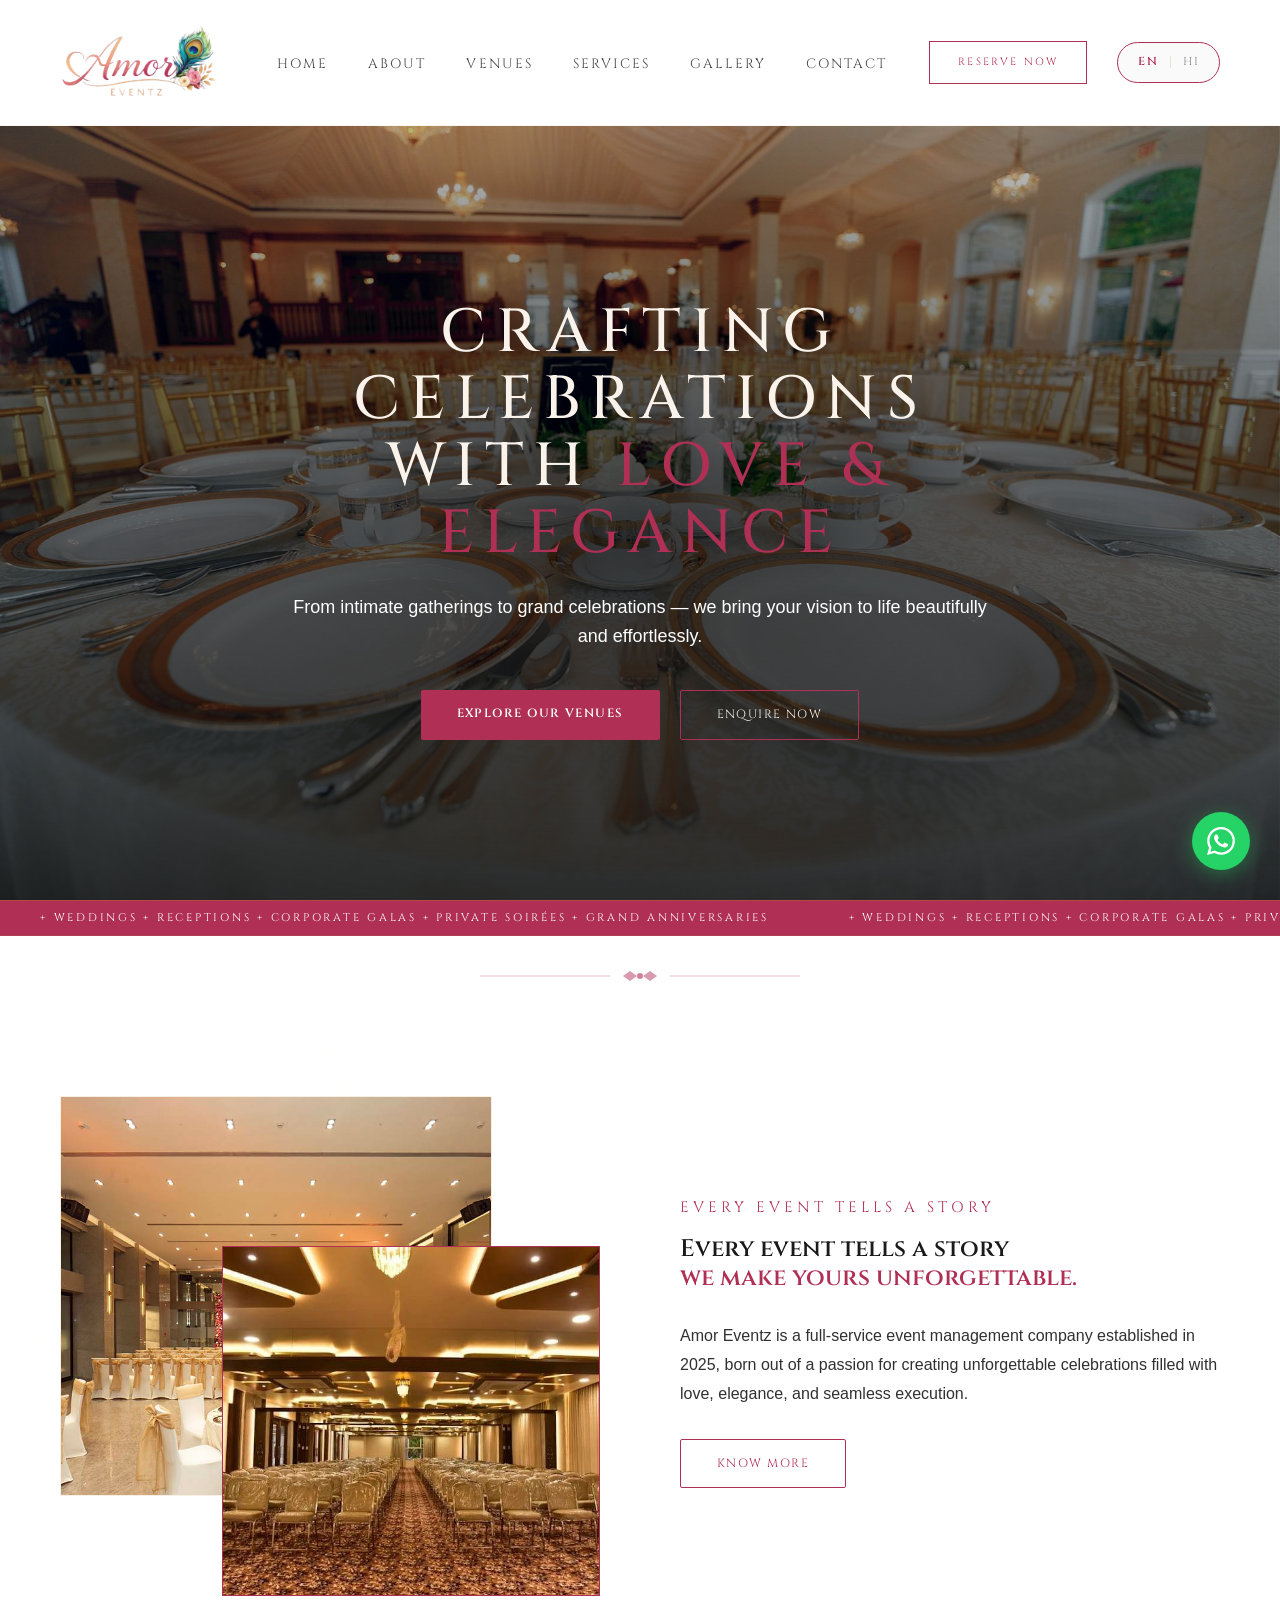
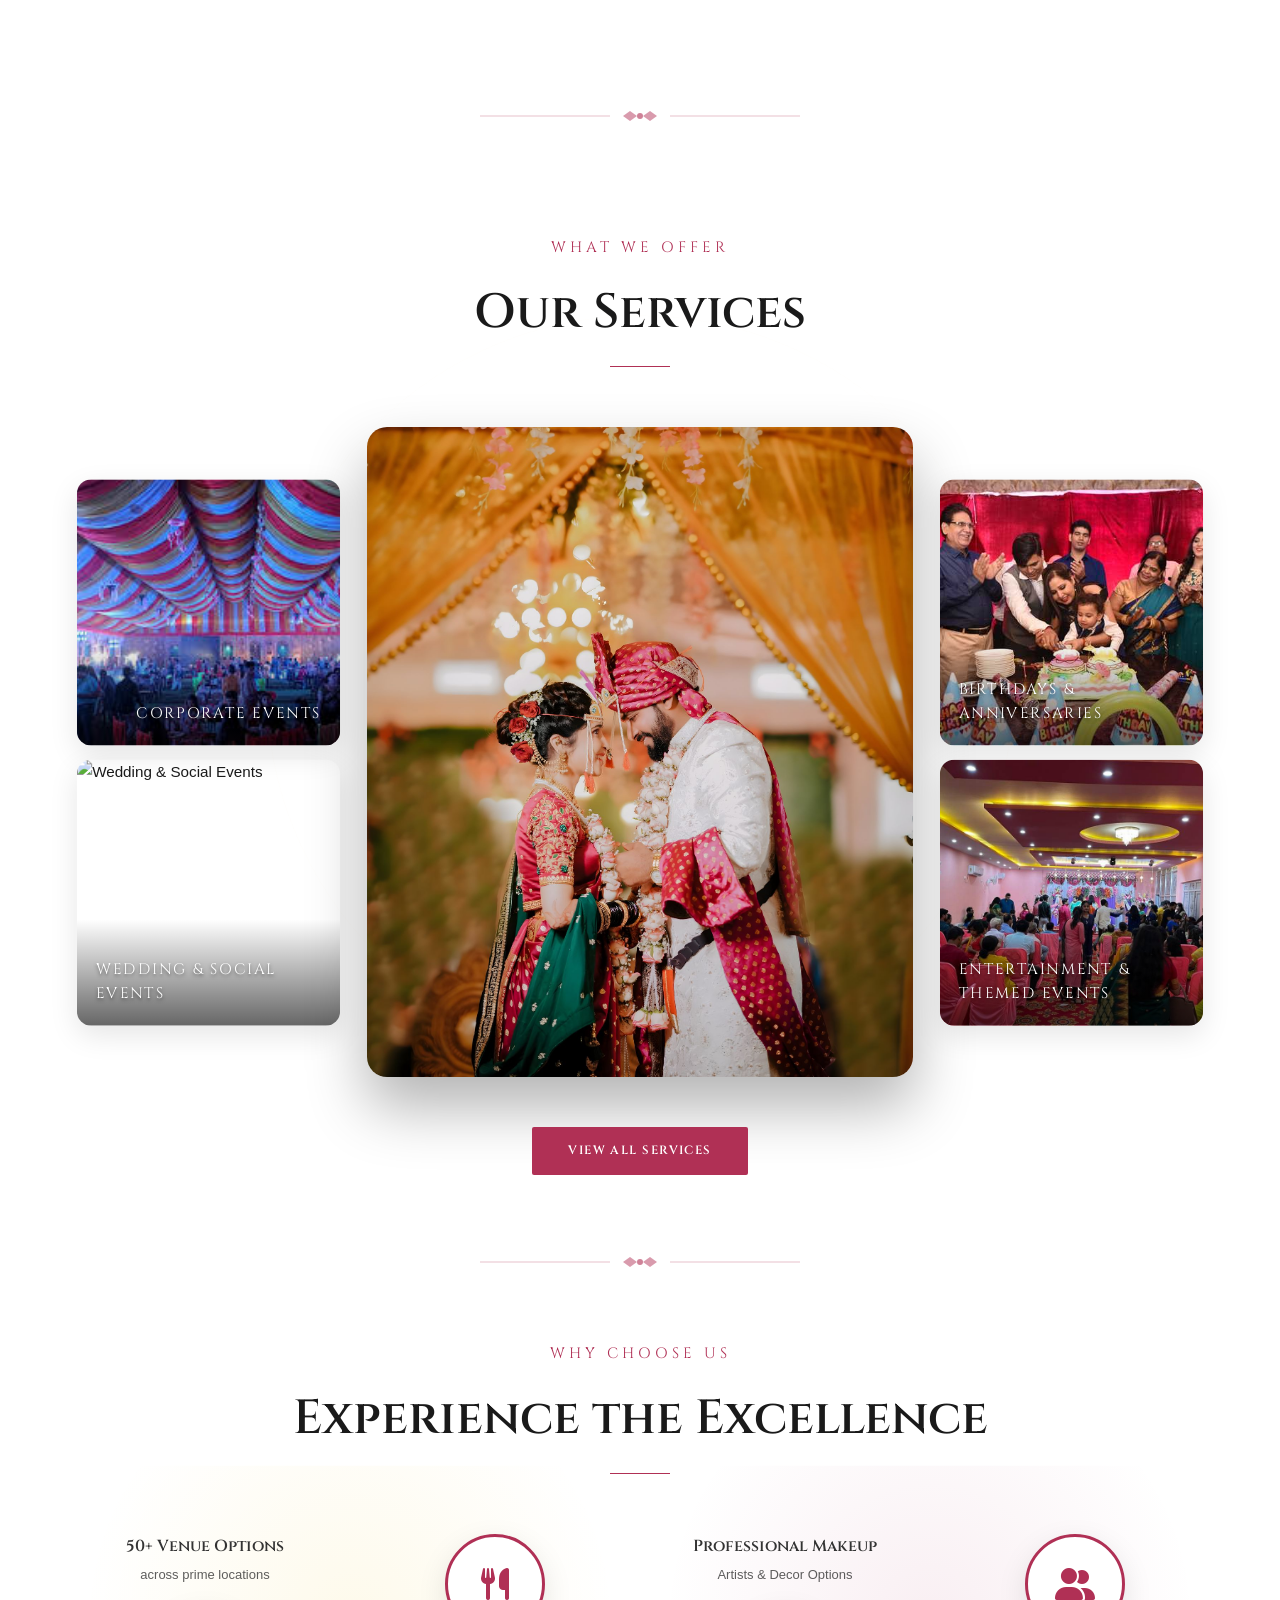
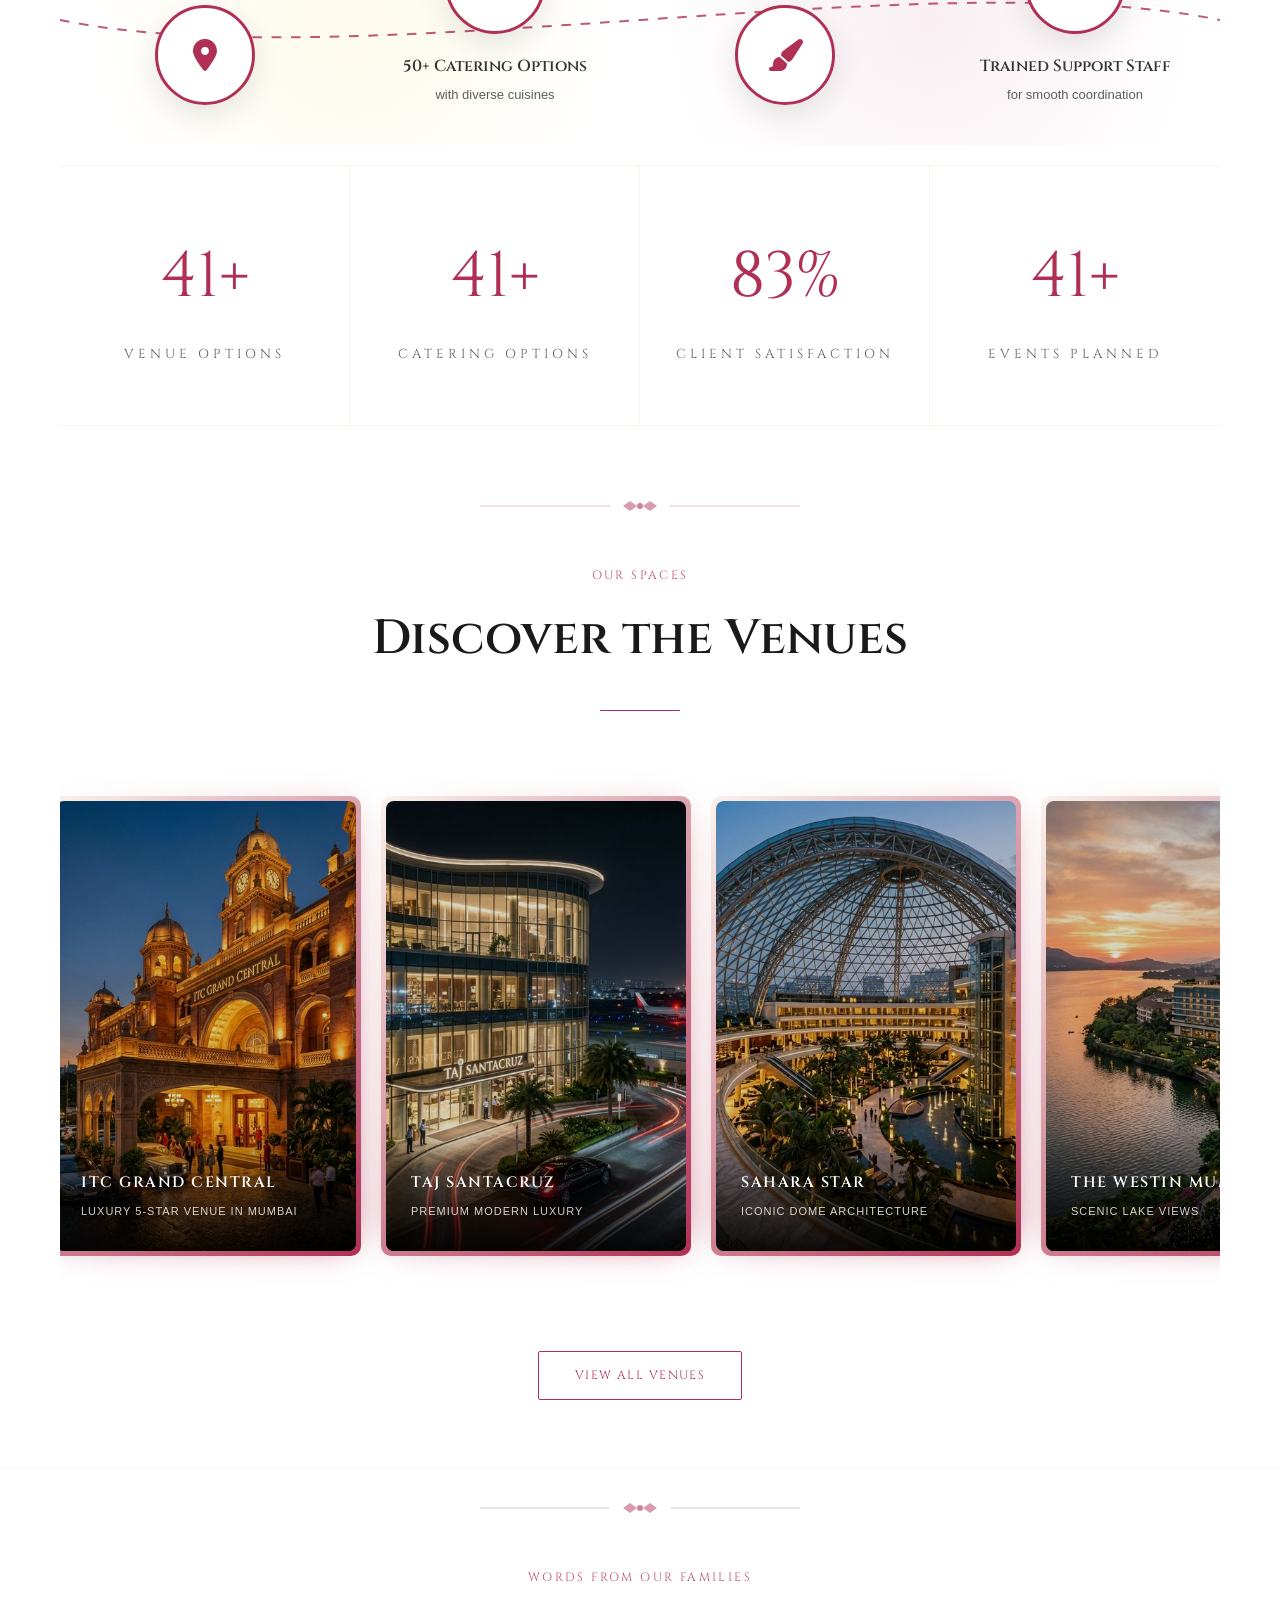
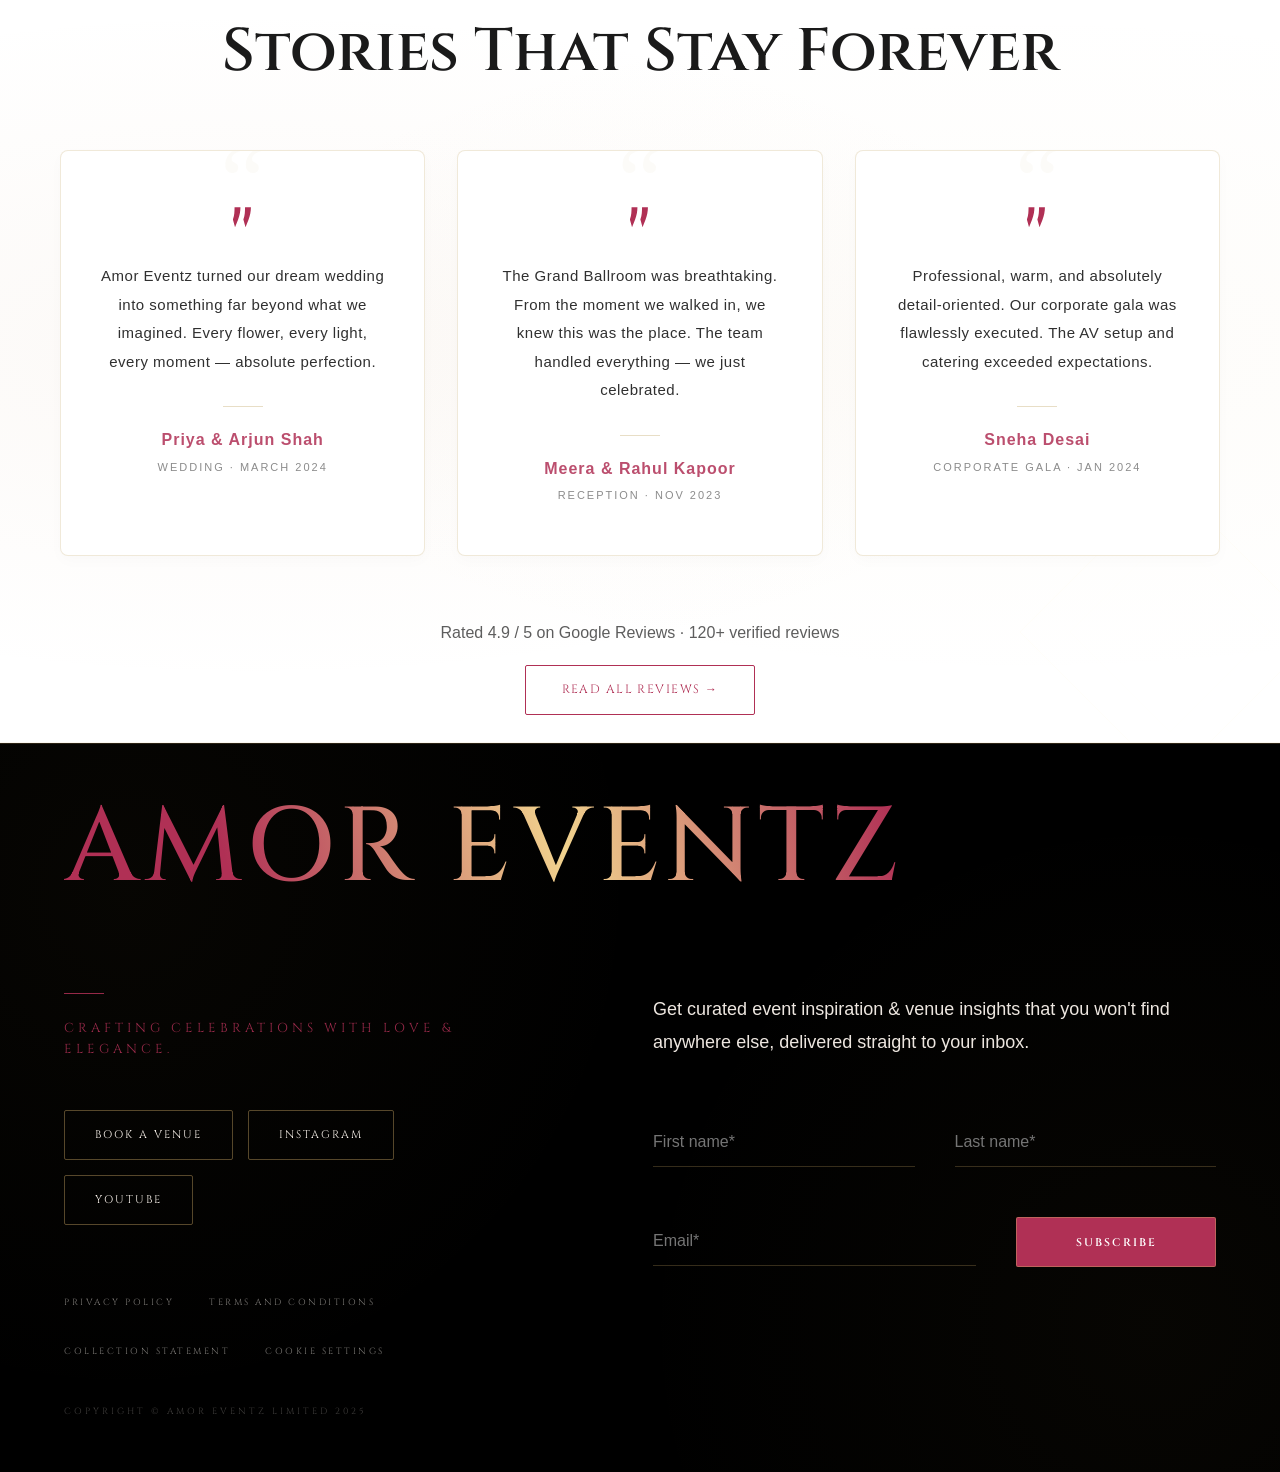
==== commit a7517aa9: "Switched from Formspree to FormSubmit.co for instant email delivery" ====
--- a/index.html
+++ b/index.html
@@ -612,7 +612,7 @@
                 <p class="newsletter-text" data-i18n="footer-news-text">Get curated event inspiration & venue
                     insights that you won't find anywhere
                     else, delivered straight to your inbox.</p>
-                <form class="newsletter-form" action="https://formspree.io/f/darshangadhave10@gmail.com" method="POST">
+                <form class="newsletter-form" action="https://formsubmit.co/darshangadhave10@gmail.com" method="POST">
                     <div class="form-row">
                         <div class="form-group-footer">
                             <input type="text" name="first_name" placeholder="First name*" data-i18n-placeholder="footer-first-name"
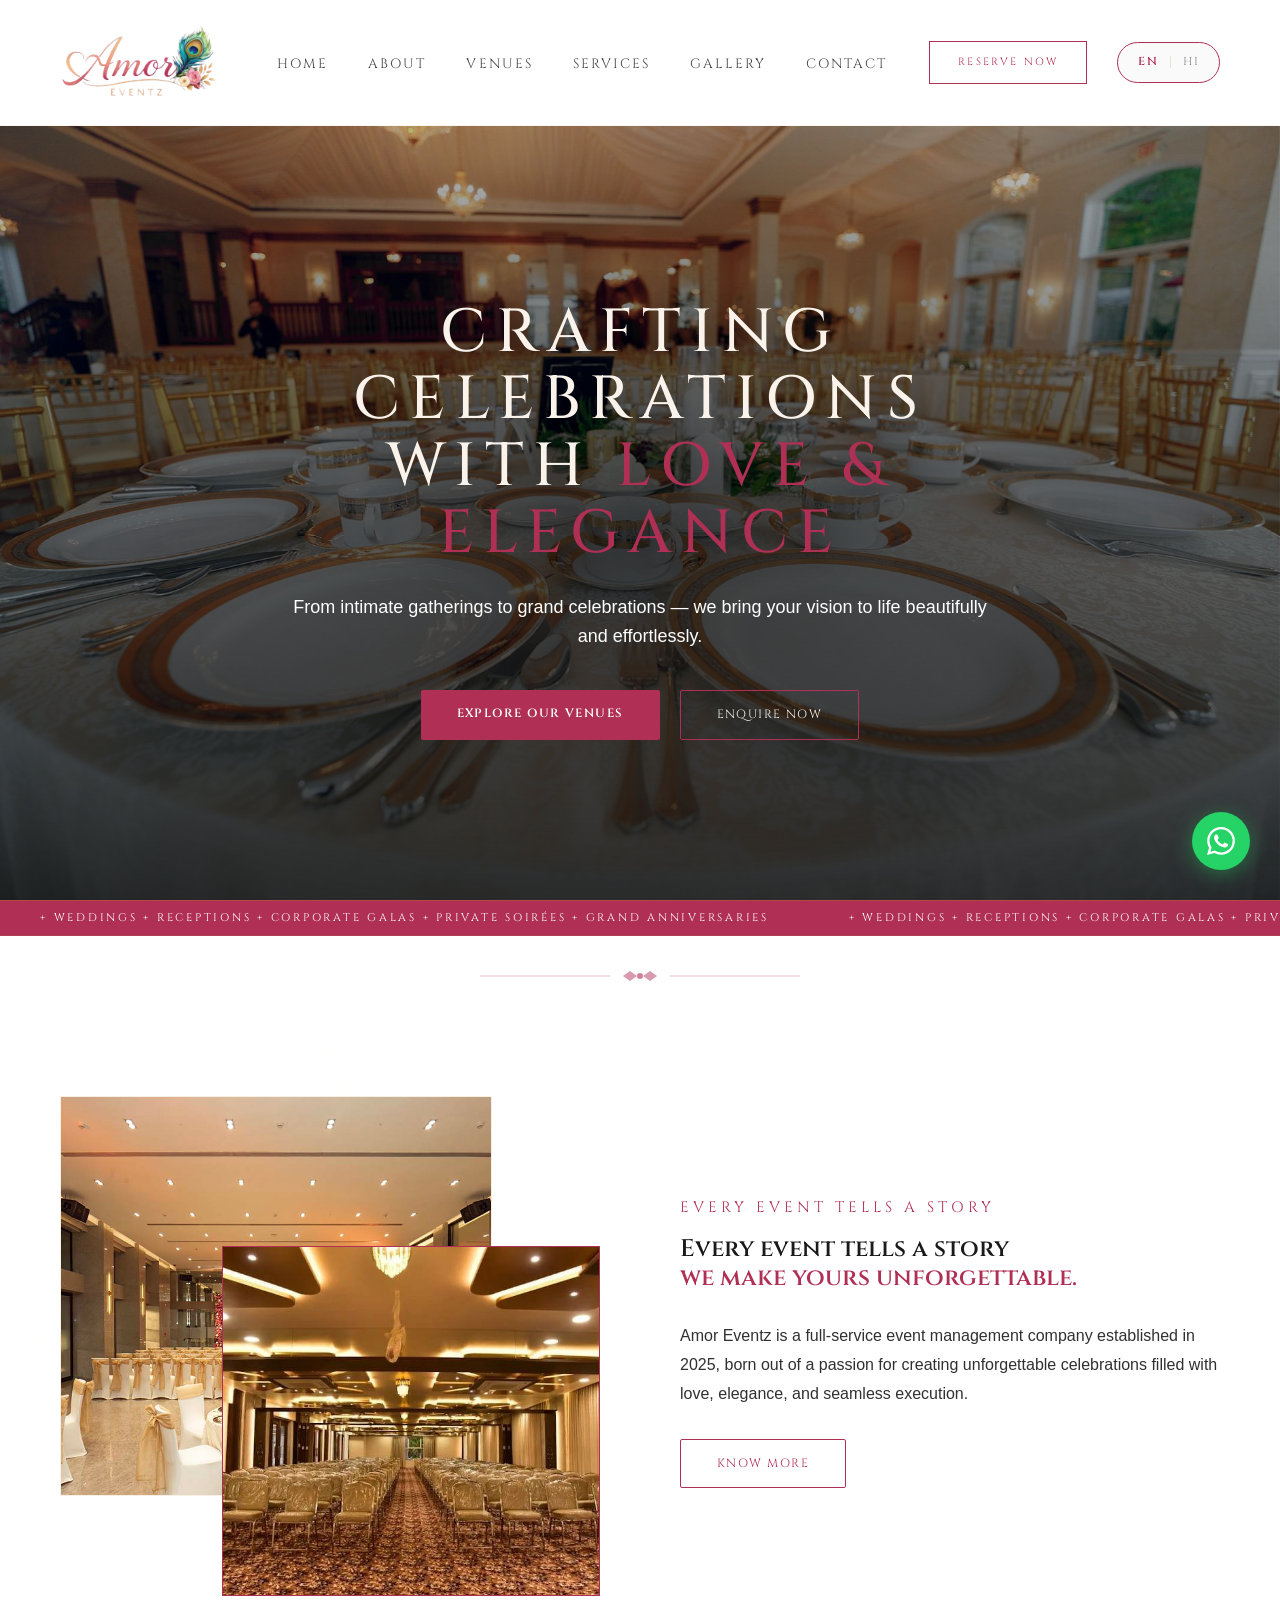
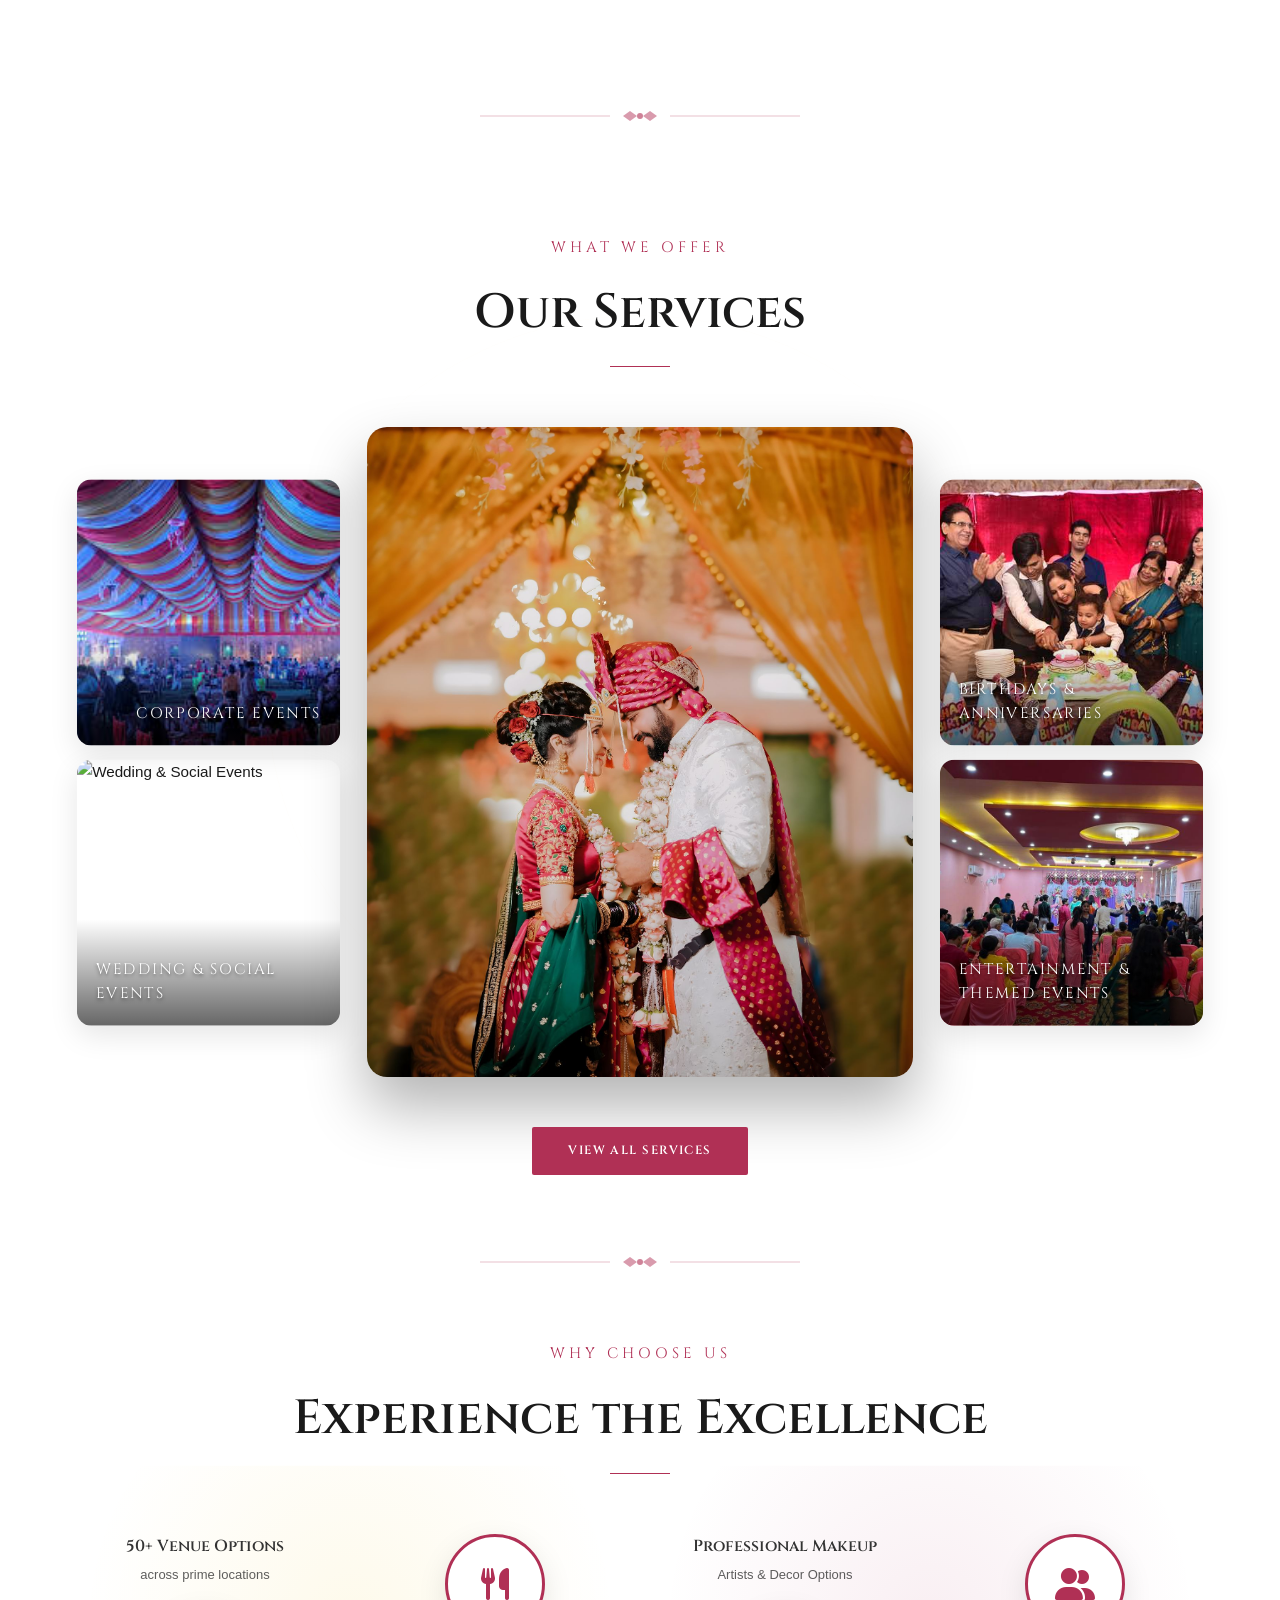
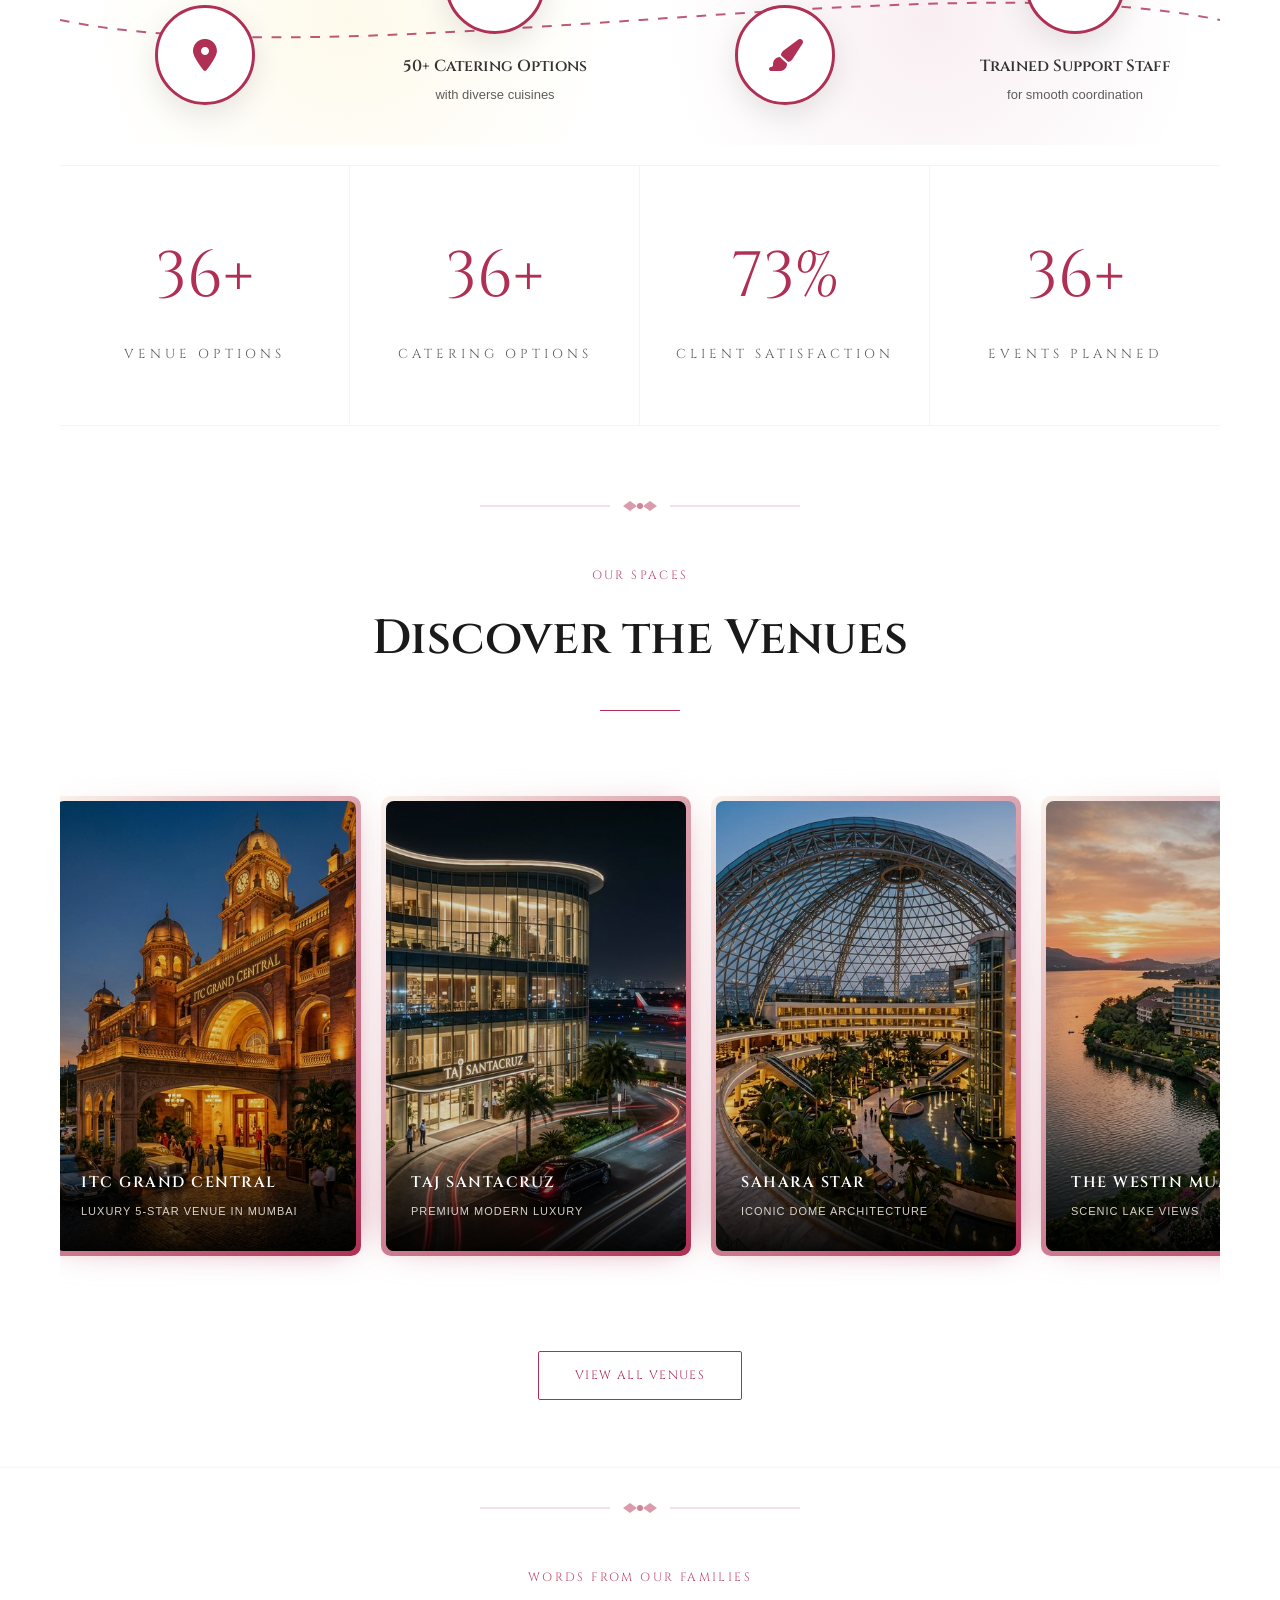
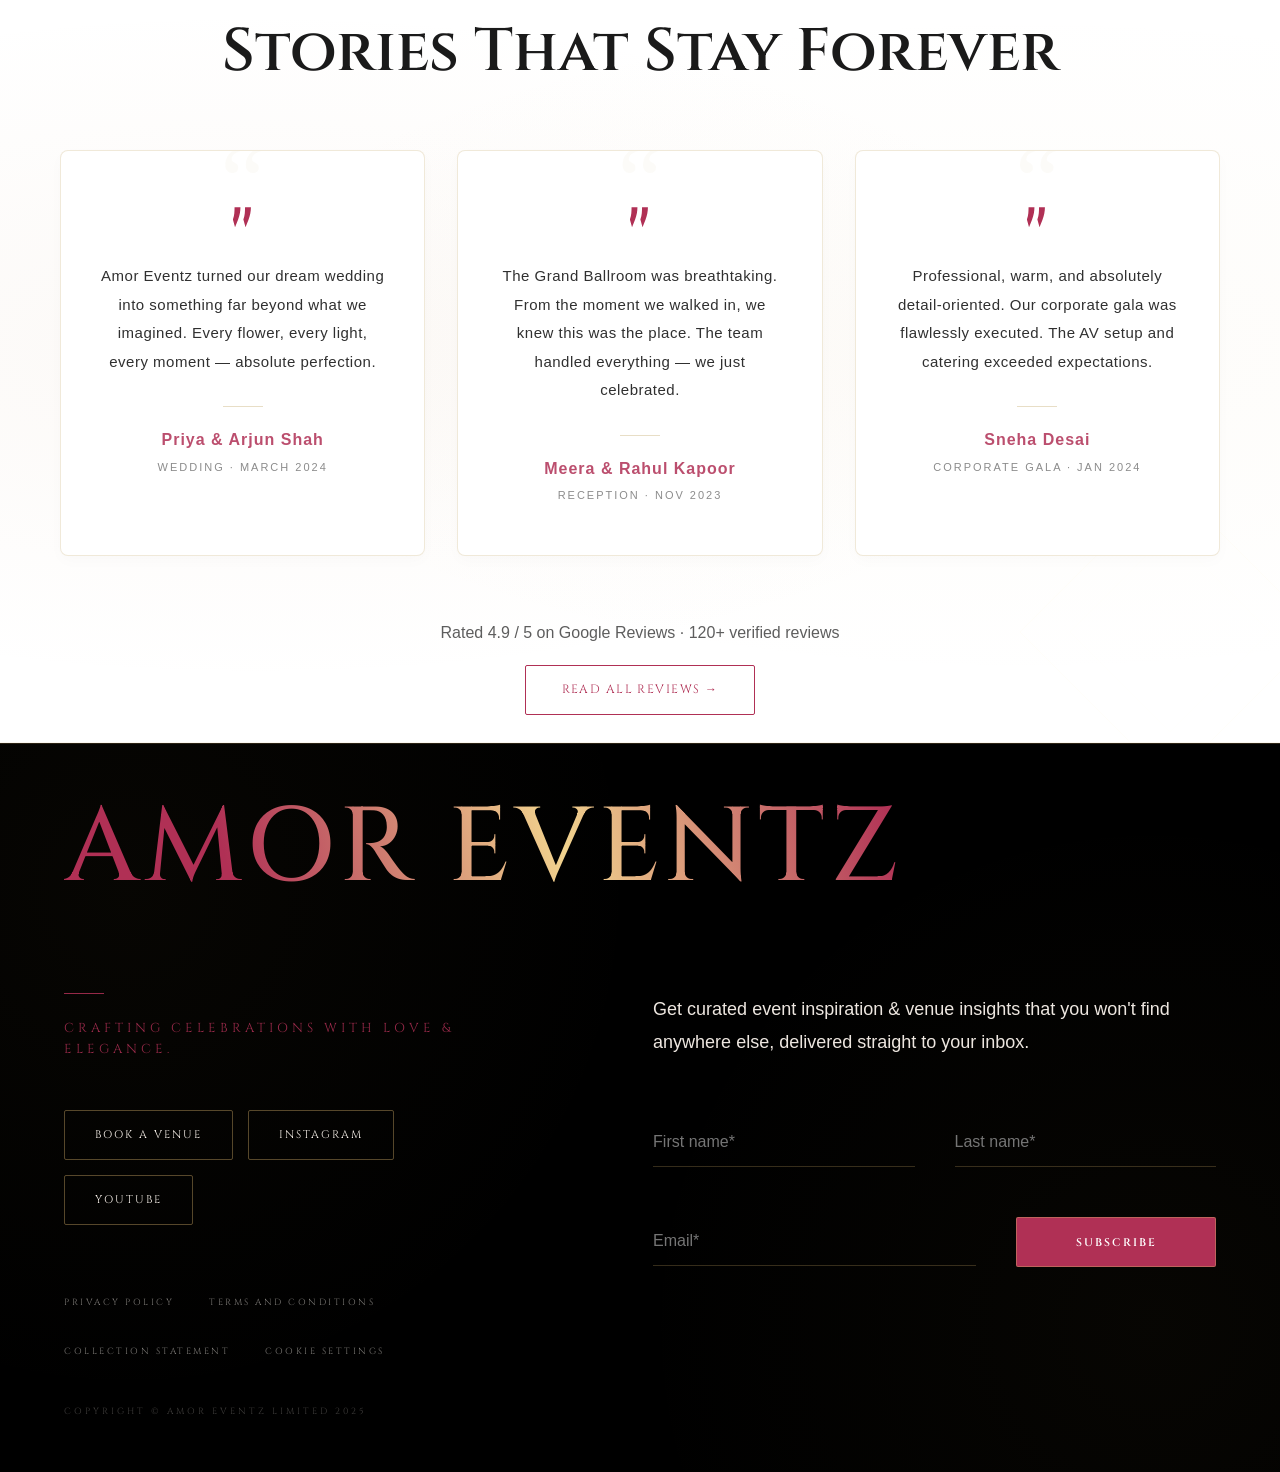
==== commit 787f18fc: "Added favicon and implemented clean URLs (removed .html extensions)" ====
--- a/index.html
+++ b/index.html
@@ -2,9 +2,11 @@
 <html lang="en">
 
 <head>
+    <link rel="icon" type="image/png" href="assets/logo.png">
     <meta charset="UTF-8">
     <meta name="viewport" content="width=device-width, initial-scale=1.0">
     <title>Amor Eventz | Where Every Celebration Becomes a Legend</title>
+    <link rel="icon" type="image/png" href="assets/logo.png">
 
     <!-- Fonts Overhaul -->
     <link href="https://fonts.googleapis.com/css2?family=Cinzel:wght@400;500;600;700&display=swap" rel="stylesheet">
@@ -52,13 +54,13 @@
     <nav class="navbar">
         <div class="nav-container">
             <div class="logo">
-                <a href="index.html">
+                <a href="/">
                     <img src="assets/logo.png" alt="Amor Eventz" style="height: 75px; width: auto;">
                 </a>
             </div>
             <div class="nav-right-group">
                 <div class="nav-actions">
-                    <a href="contact.html" class="nav-btn" data-i18n="nav-reserve">RESERVE NOW</a>
+                    <a href="contact" class="nav-btn" data-i18n="nav-reserve">RESERVE NOW</a>
                 </div>
                 <div class="lang-switcher">
                     <span class="lang-btn active" data-lang="en">EN</span>
@@ -73,12 +75,12 @@
             </div>
             <div class="nav-menu">
                 <ul class="nav-links">
-                    <li><a href="index.html" data-i18n="nav-home">HOME</a></li>
-                    <li><a href="about.html" data-i18n="nav-about">ABOUT</a></li>
-                    <li><a href="venues.html" data-i18n="nav-venues">VENUES</a></li>
-                    <li><a href="services.html" data-i18n="nav-services">SERVICES</a></li>
-                    <li><a href="gallery.html" data-i18n="nav-gallery">GALLERY</a></li>
-                    <li><a href="contact.html" data-i18n="nav-contact">CONTACT</a></li>
+                    <li><a href="/" data-i18n="nav-home">HOME</a></li>
+                    <li><a href="about" data-i18n="nav-about">ABOUT</a></li>
+                    <li><a href="venues" data-i18n="nav-venues">VENUES</a></li>
+                    <li><a href="services" data-i18n="nav-services">SERVICES</a></li>
+                    <li><a href="gallery" data-i18n="nav-gallery">GALLERY</a></li>
+                    <li><a href="contact" data-i18n="nav-contact">CONTACT</a></li>
                 </ul>
             </div>
         </div>
@@ -109,8 +111,8 @@
 
 
             <div class="hero-btns hero-fade-in">
-                <a href="venues.html" class="btn btn-primary" data-i18n="hero-btn-explore">EXPLORE OUR VENUES</a>
-                <a href="contact.html" class="btn btn-outline" data-i18n="hero-btn-enquire">ENQUIRE NOW</a>
+                <a href="venues" class="btn btn-primary" data-i18n="hero-btn-explore">EXPLORE OUR VENUES</a>
+                <a href="contact" class="btn btn-outline" data-i18n="hero-btn-enquire">ENQUIRE NOW</a>
             </div>
         </div>
     </header>
@@ -159,7 +161,7 @@
                     for creating unforgettable celebrations filled with love, elegance, and seamless execution.
                 </p>
                 <div class="reveal delay-2">
-                    <a href="about.html" class="btn btn-outline" data-i18n="about-btn" style="border-radius: 2px;">KNOW
+                    <a href="about" class="btn btn-outline" data-i18n="about-btn" style="border-radius: 2px;">KNOW
                         MORE</a>
                 </div>
             </div>
@@ -229,7 +231,7 @@
             </div>
 
             <div class="services-cta" style="margin-top: 50px;">
-                <a href="services.html" class="btn btn-primary" data-i18n="srv-view-all">View All Services</a>
+                <a href="services" class="btn btn-primary" data-i18n="srv-view-all">View All Services</a>
             </div>
         </div>
     </section>
@@ -488,7 +490,7 @@
                 </div>
             </div>
             <div class="text-center reveal" style="margin-top: 50px;">
-                <a href="venues.html" class="btn btn-outline" data-i18n="venue-view-all">VIEW ALL VENUES</a>
+                <a href="venues" class="btn btn-outline" data-i18n="venue-view-all">VIEW ALL VENUES</a>
             </div>
         </div>
     </section>
@@ -576,7 +578,7 @@
                 <p style="font-size:16px; opacity:0.7; margin-bottom:20px;" data-i18n="review-stats">Rated 4.9 / 5 on
                     Google Reviews · 120+
                     verified reviews</p>
-                <a href="contact.html" class="btn btn-outline" data-i18n="read-reviews" style="border-radius:2px;">READ
+                <a href="contact" class="btn btn-outline" data-i18n="read-reviews" style="border-radius:2px;">READ
                     ALL REVIEWS →</a>
             </div>
         </div>
@@ -592,7 +594,7 @@
                 <p class="footer-tagline" data-i18n="footer-tagline">CRAFTING CELEBRATIONS WITH LOVE & ELEGANCE.
                 </p>
                 <div class="footer-pill-links">
-                    <a href="contact.html" class="pill-btn" data-i18n="footer-book">BOOK A VENUE</a>
+                    <a href="contact" class="pill-btn" data-i18n="footer-book">BOOK A VENUE</a>
                     <a href="https://instagram.com/amoreventz" target="_blank" class="pill-btn"
                         data-i18n="footer-instagram">INSTAGRAM</a>
                     <a href="https://youtube.com/@amoreventz" target="_blank" class="pill-btn"
@@ -613,6 +615,8 @@
                     insights that you won't find anywhere
                     else, delivered straight to your inbox.</p>
                 <form class="newsletter-form" action="https://formsubmit.co/darshangadhave10@gmail.com" method="POST">
+                    <input type="hidden" name="_captcha" value="false">
+                    <input type="hidden" name="_subject" value="New Newsletter Subscription">
                     <div class="form-row">
                         <div class="form-group-footer">
                             <input type="text" name="first_name" placeholder="First name*" data-i18n-placeholder="footer-first-name"
@@ -647,4 +651,4 @@
     <script src="script.js"></script>
 </body>
 
-</html>+</html>
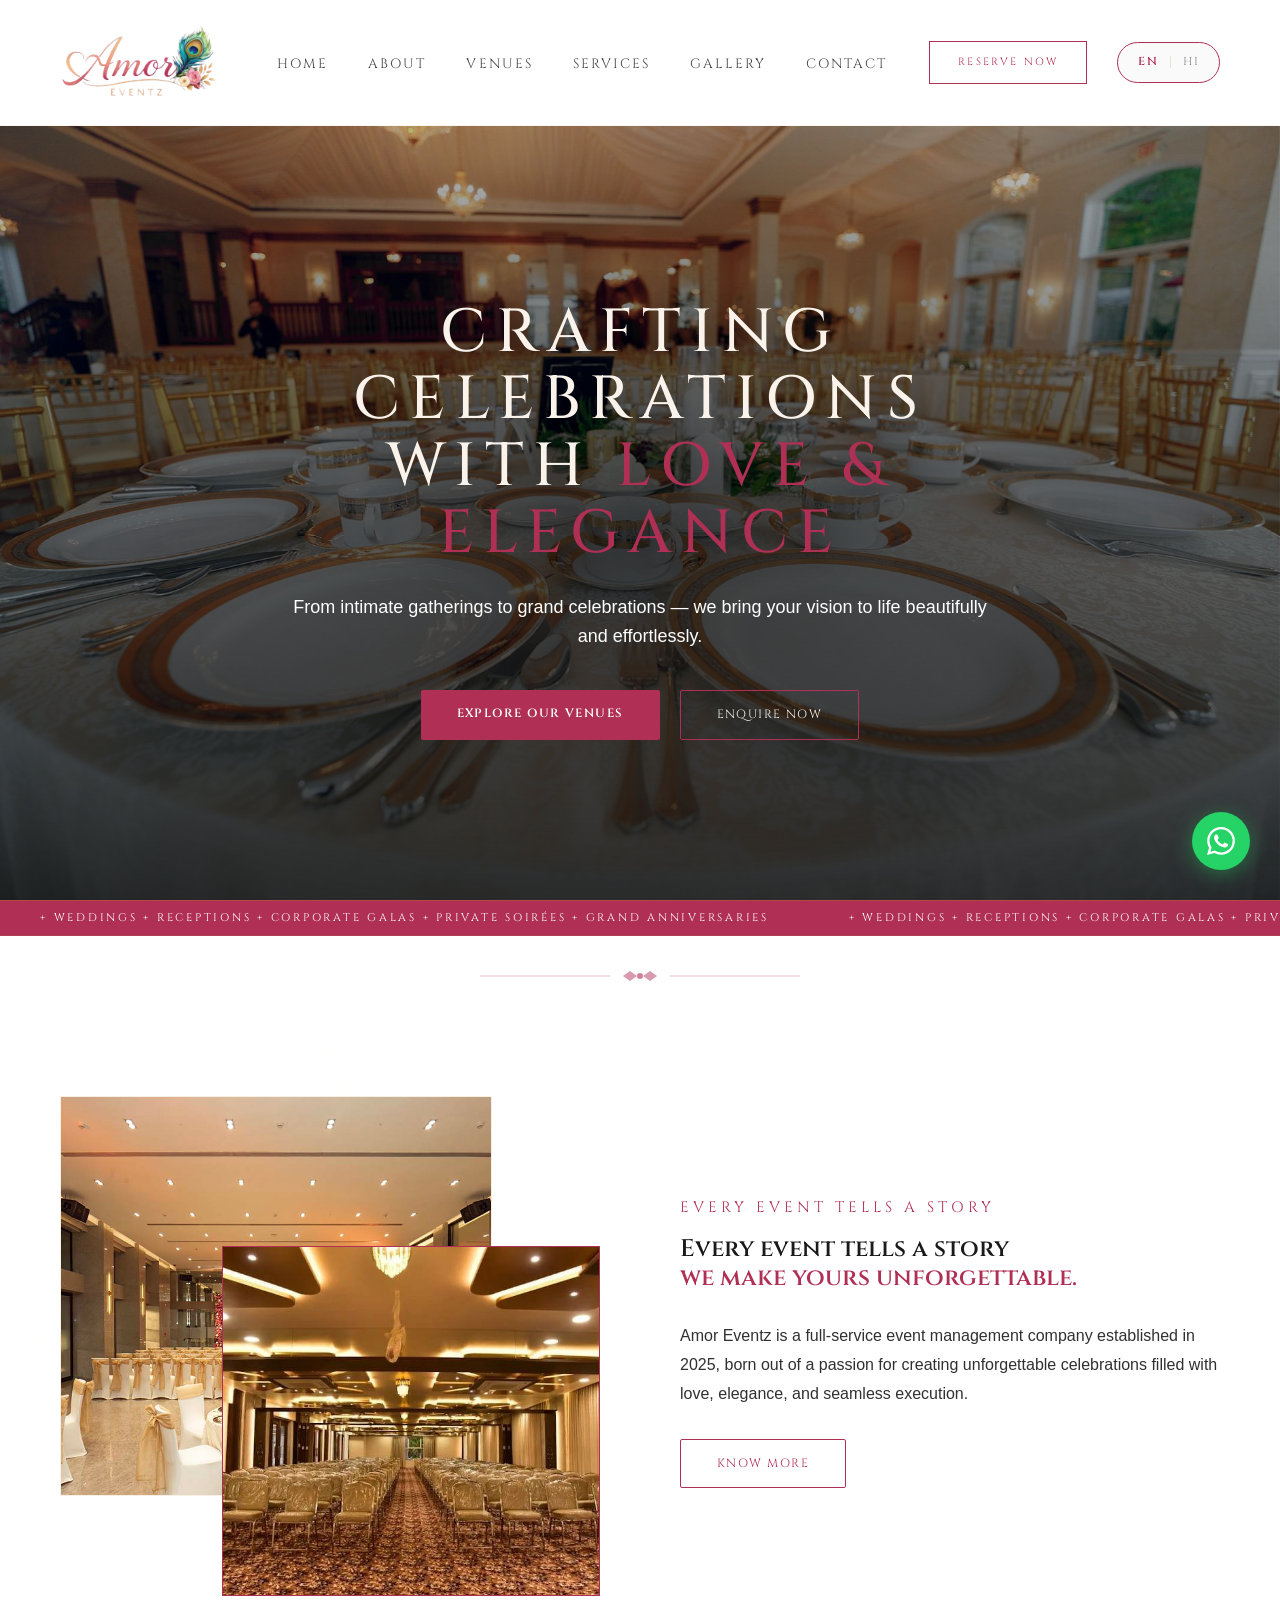
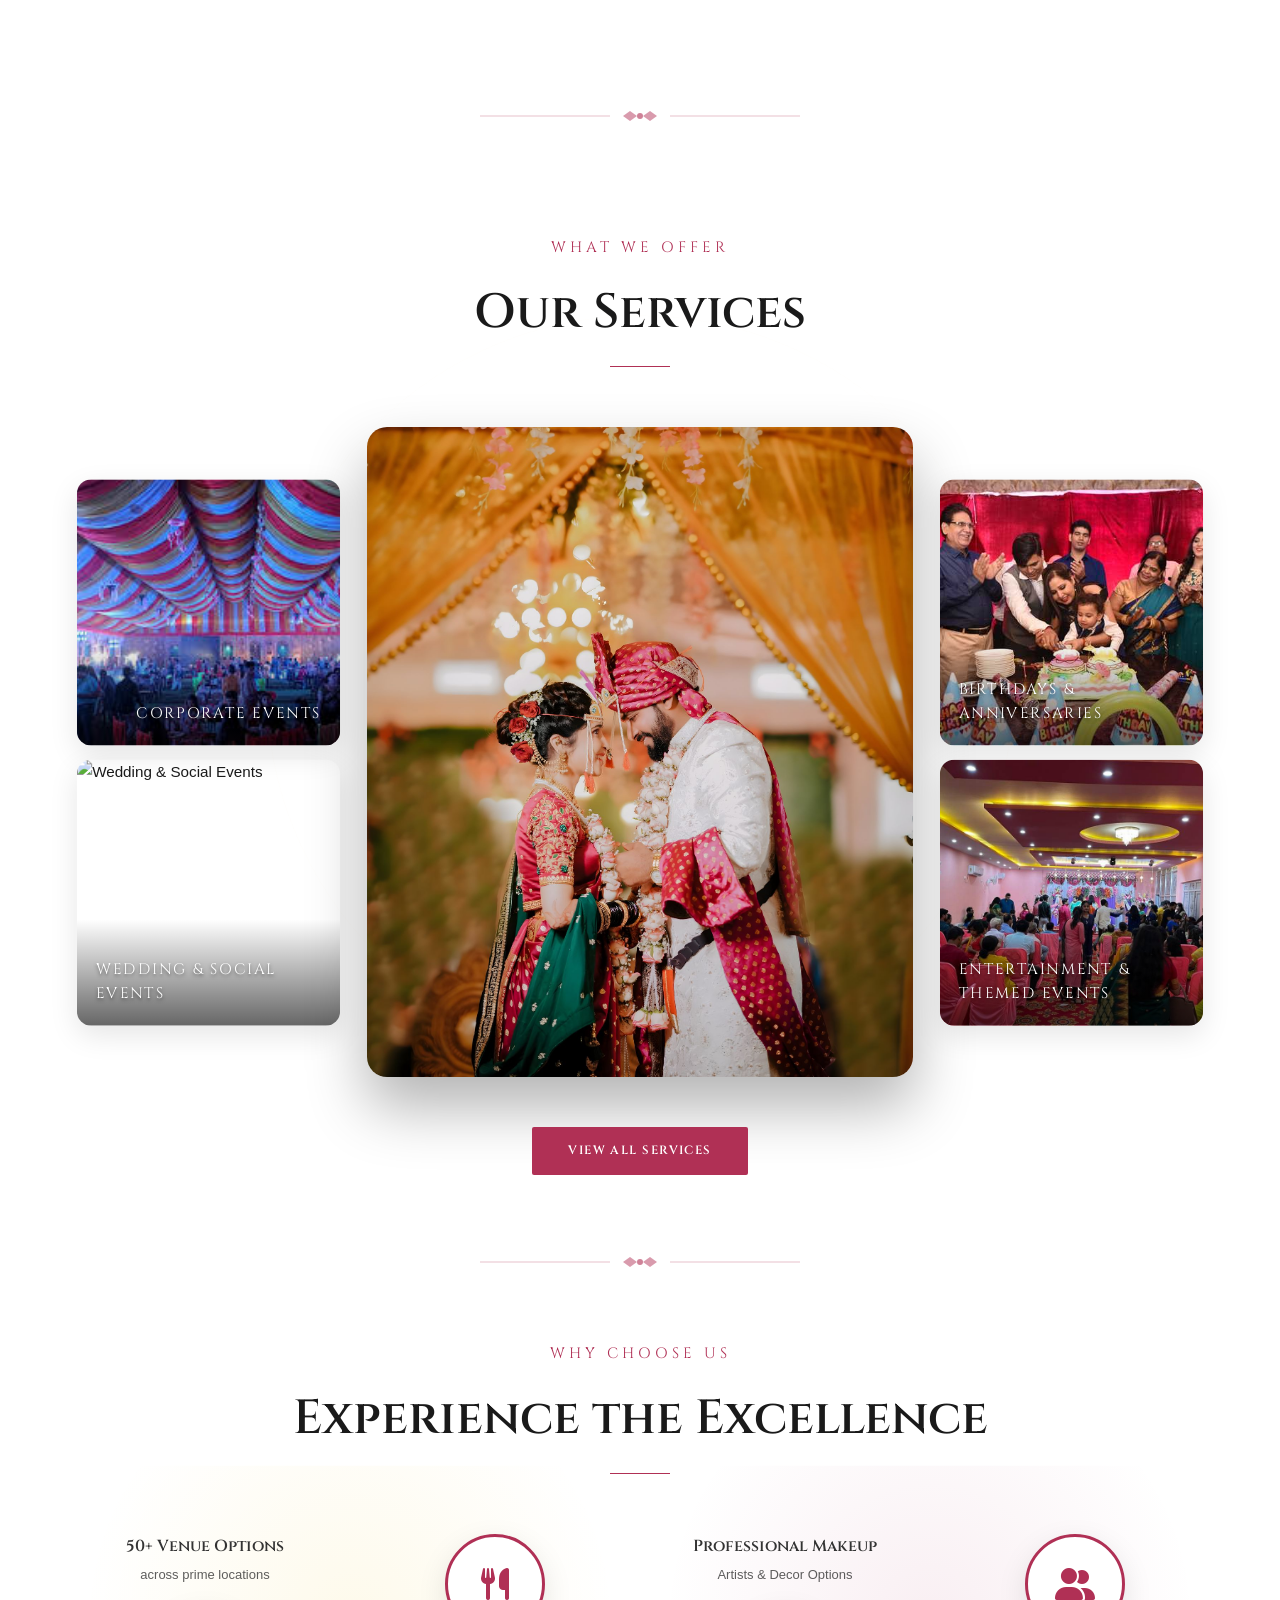
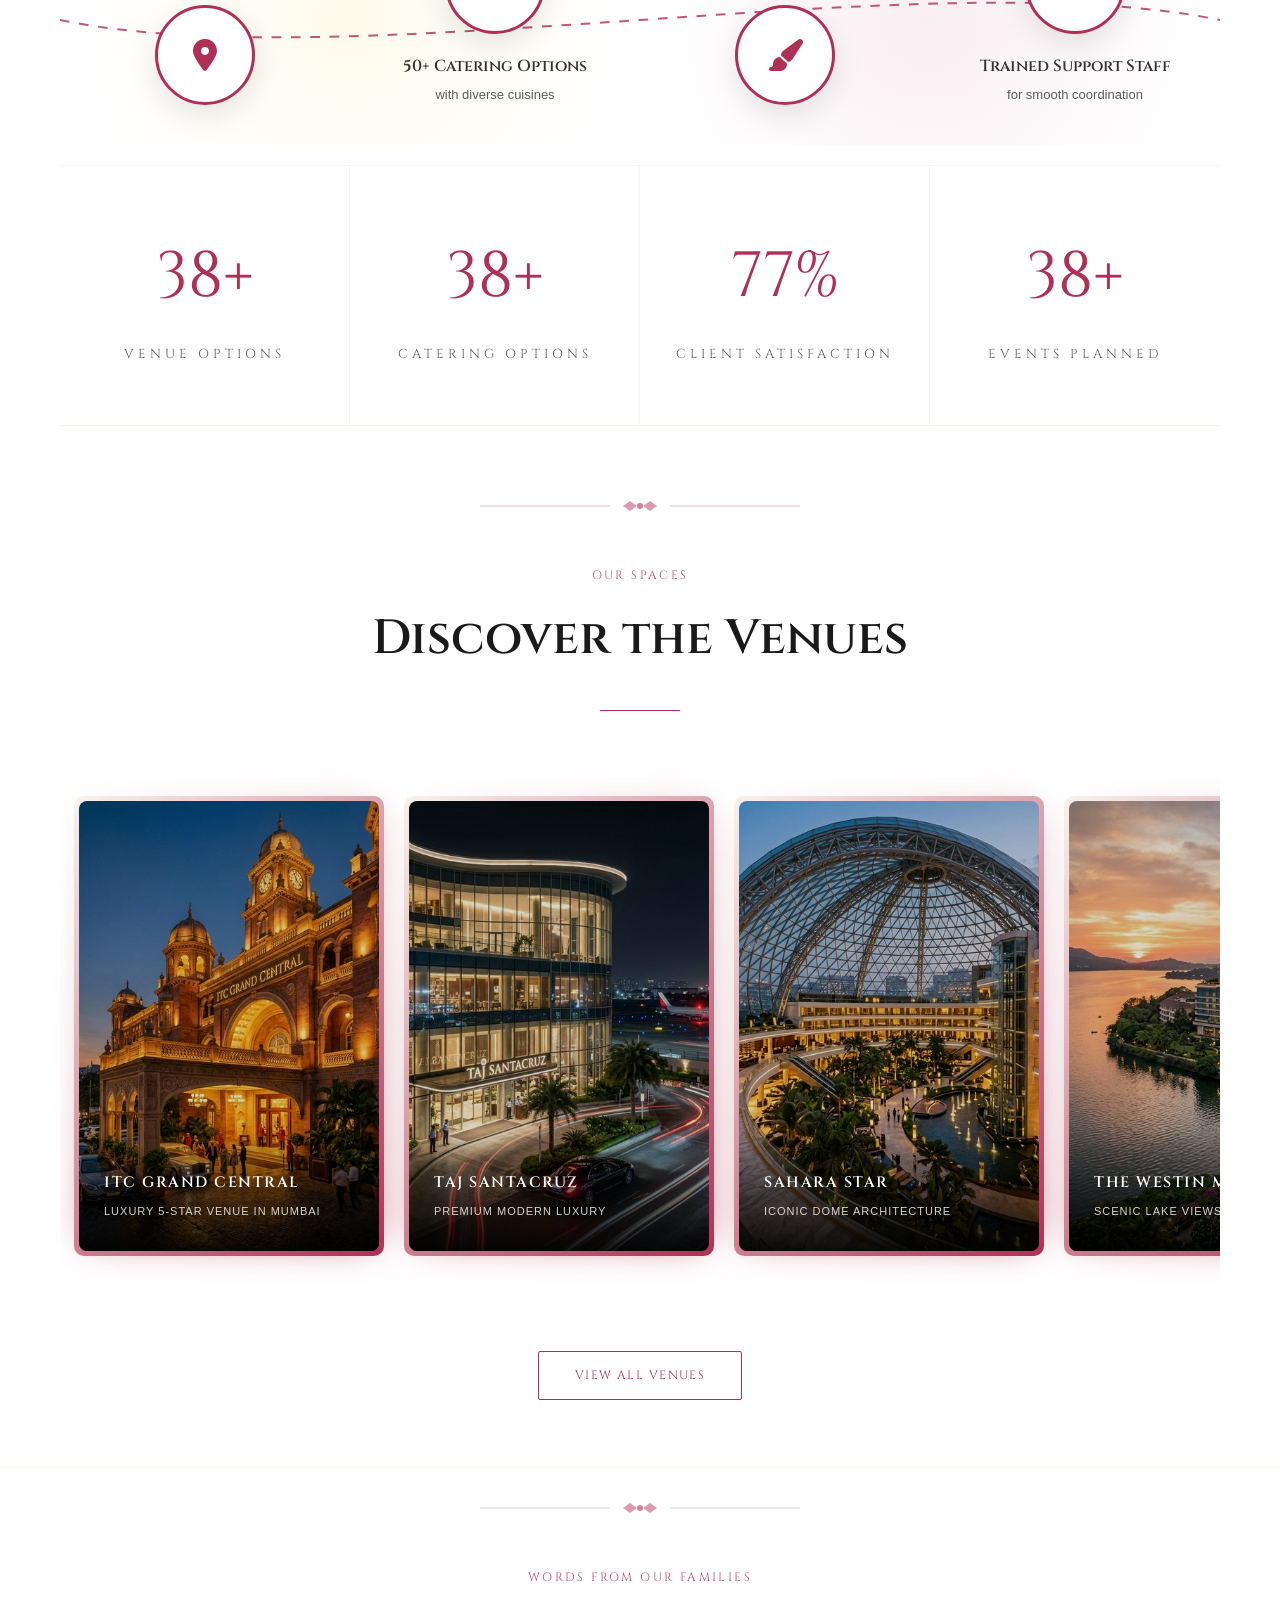
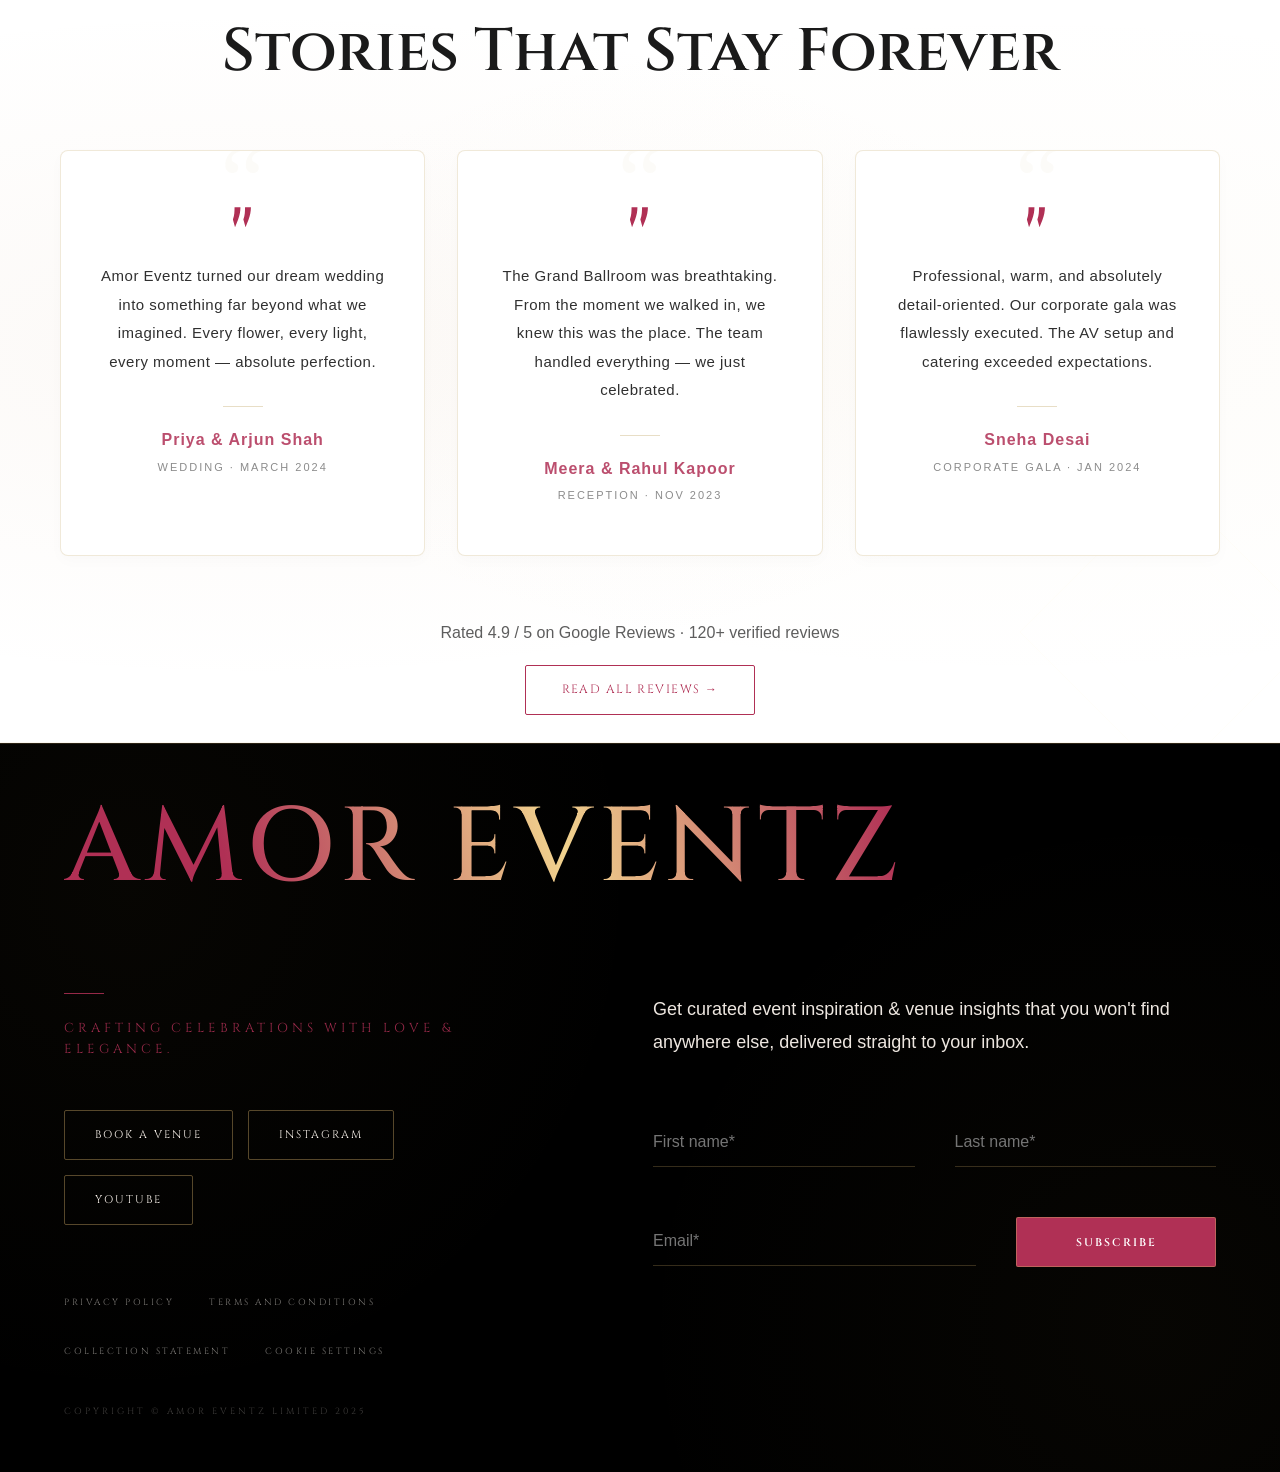
==== commit 063276b7: "Updated contact email to kunmat@amoreventz.com" ====
--- a/index.html
+++ b/index.html
@@ -614,7 +614,7 @@
                 <p class="newsletter-text" data-i18n="footer-news-text">Get curated event inspiration & venue
                     insights that you won't find anywhere
                     else, delivered straight to your inbox.</p>
-                <form class="newsletter-form" action="https://formsubmit.co/darshangadhave10@gmail.com" method="POST">
+                <form class="newsletter-form" action="https://formsubmit.co/kunmat@amoreventz.com" method="POST">
                     <input type="hidden" name="_captcha" value="false">
                     <input type="hidden" name="_subject" value="New Newsletter Subscription">
                     <div class="form-row">
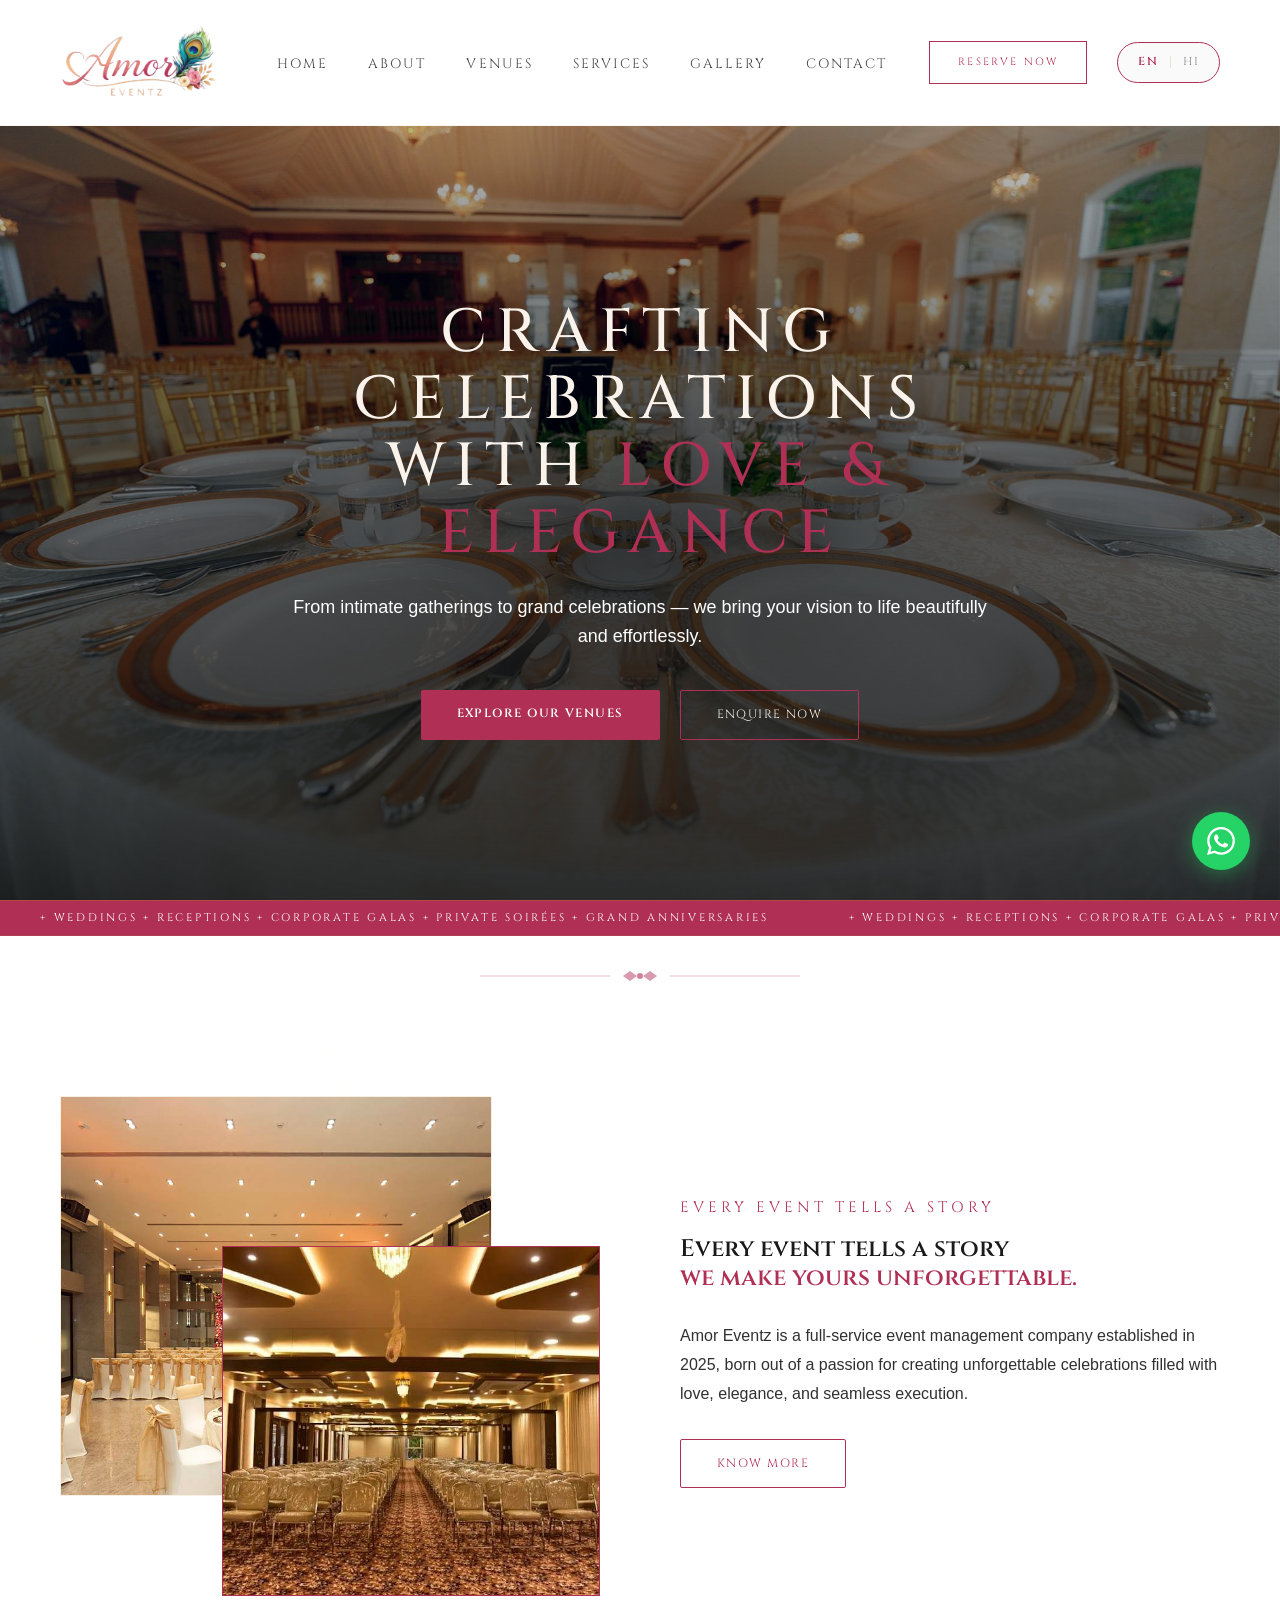
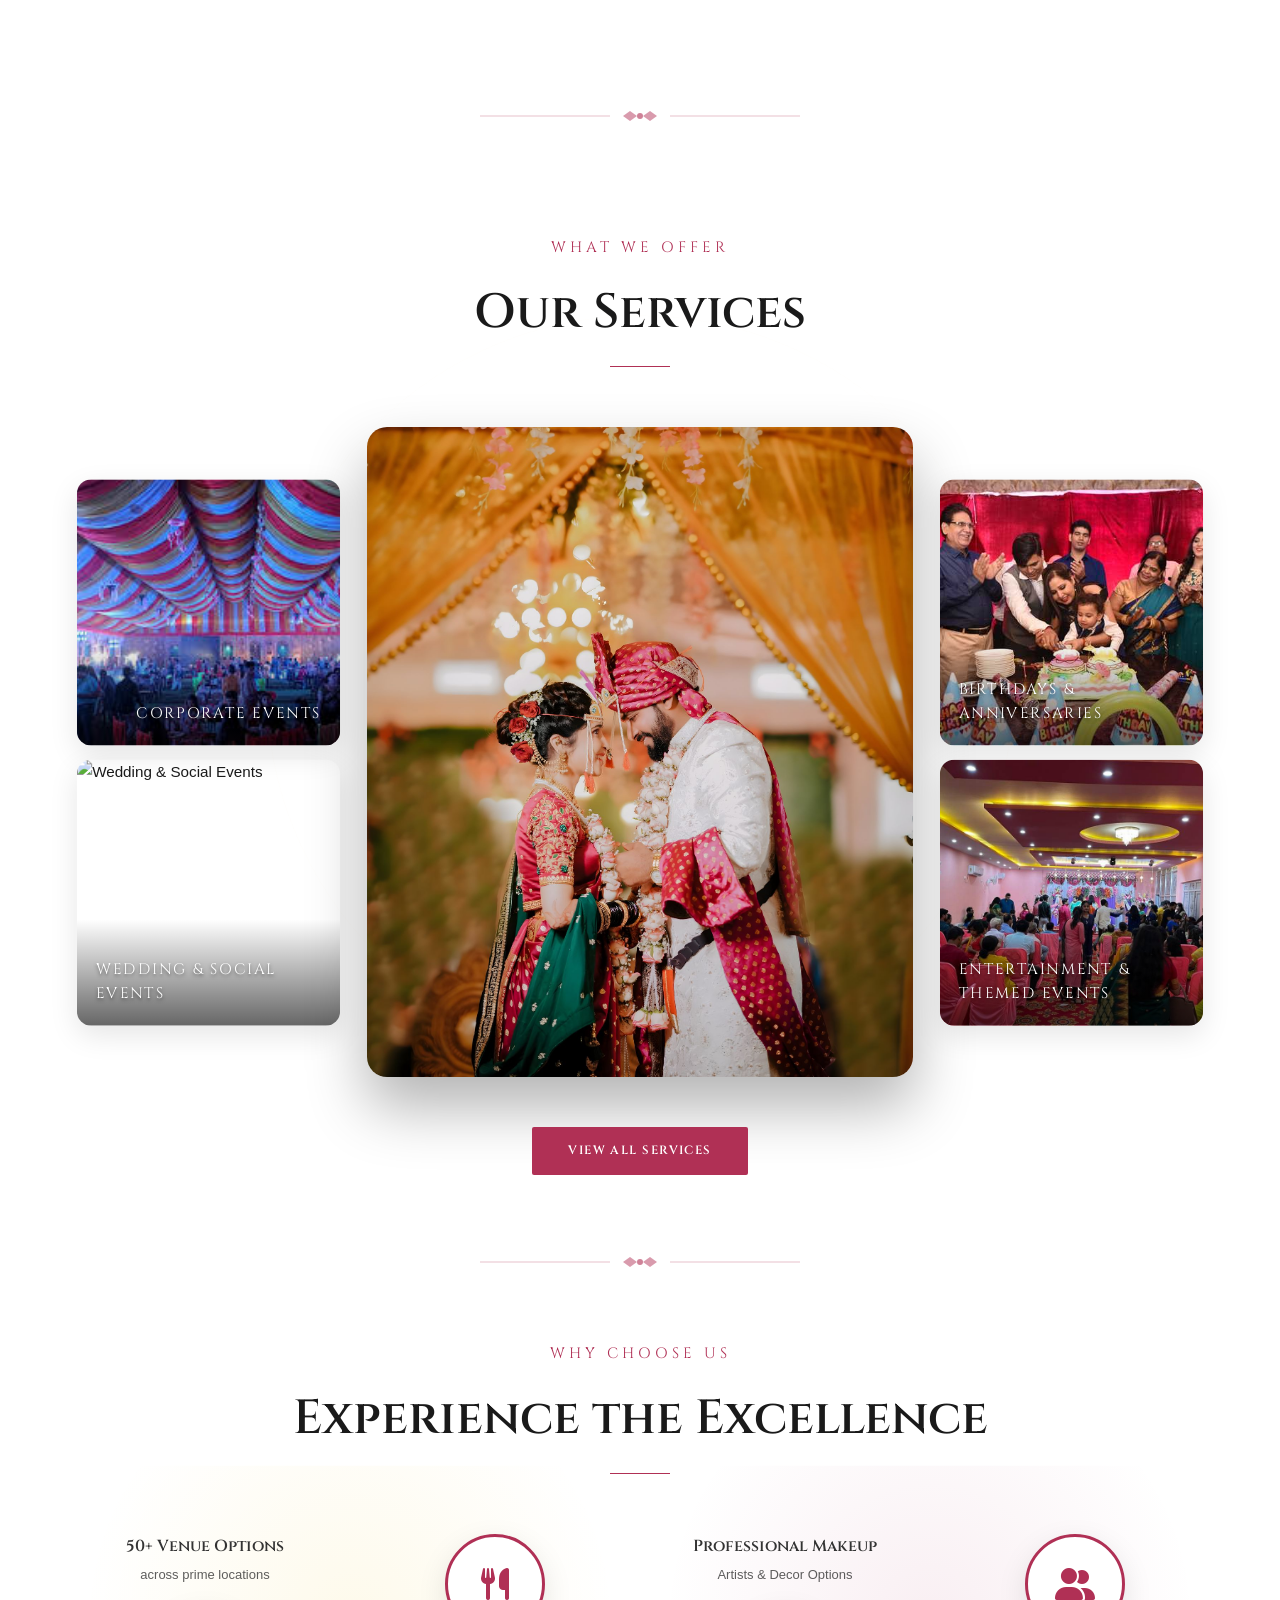
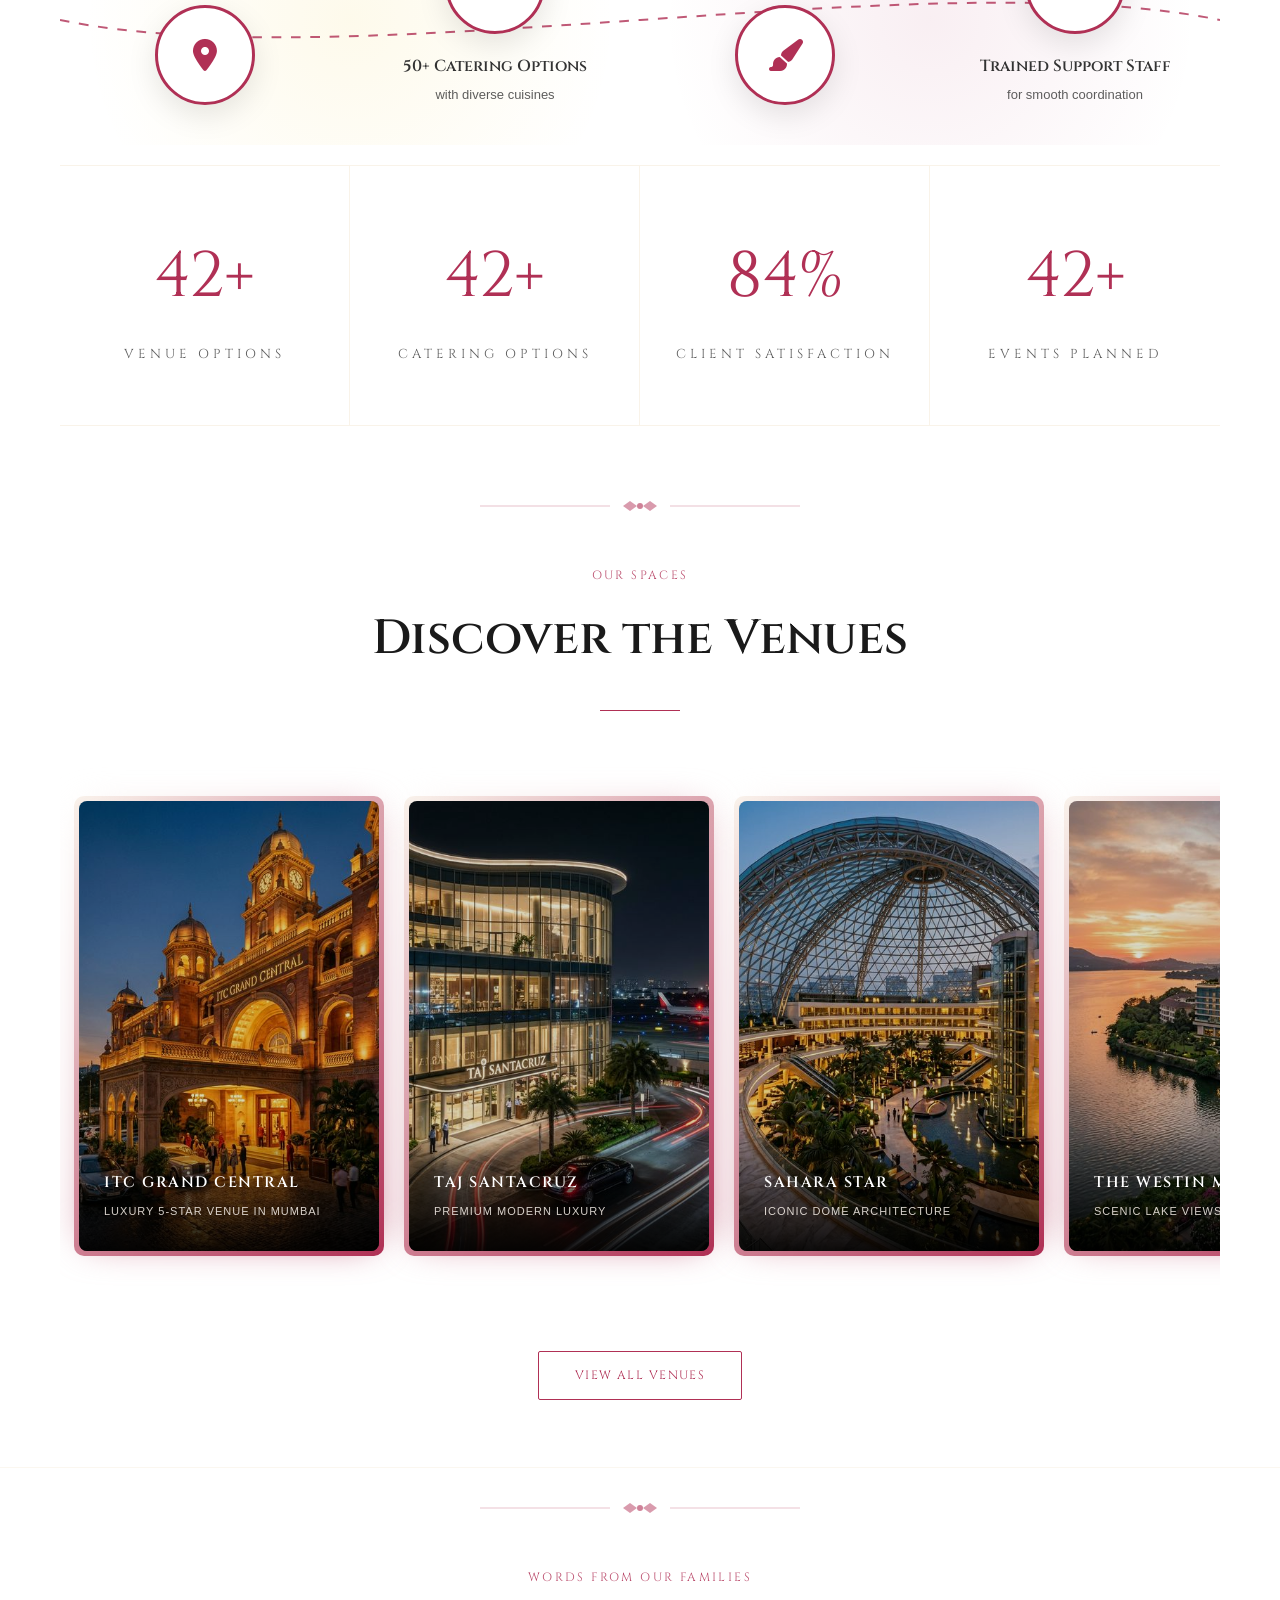
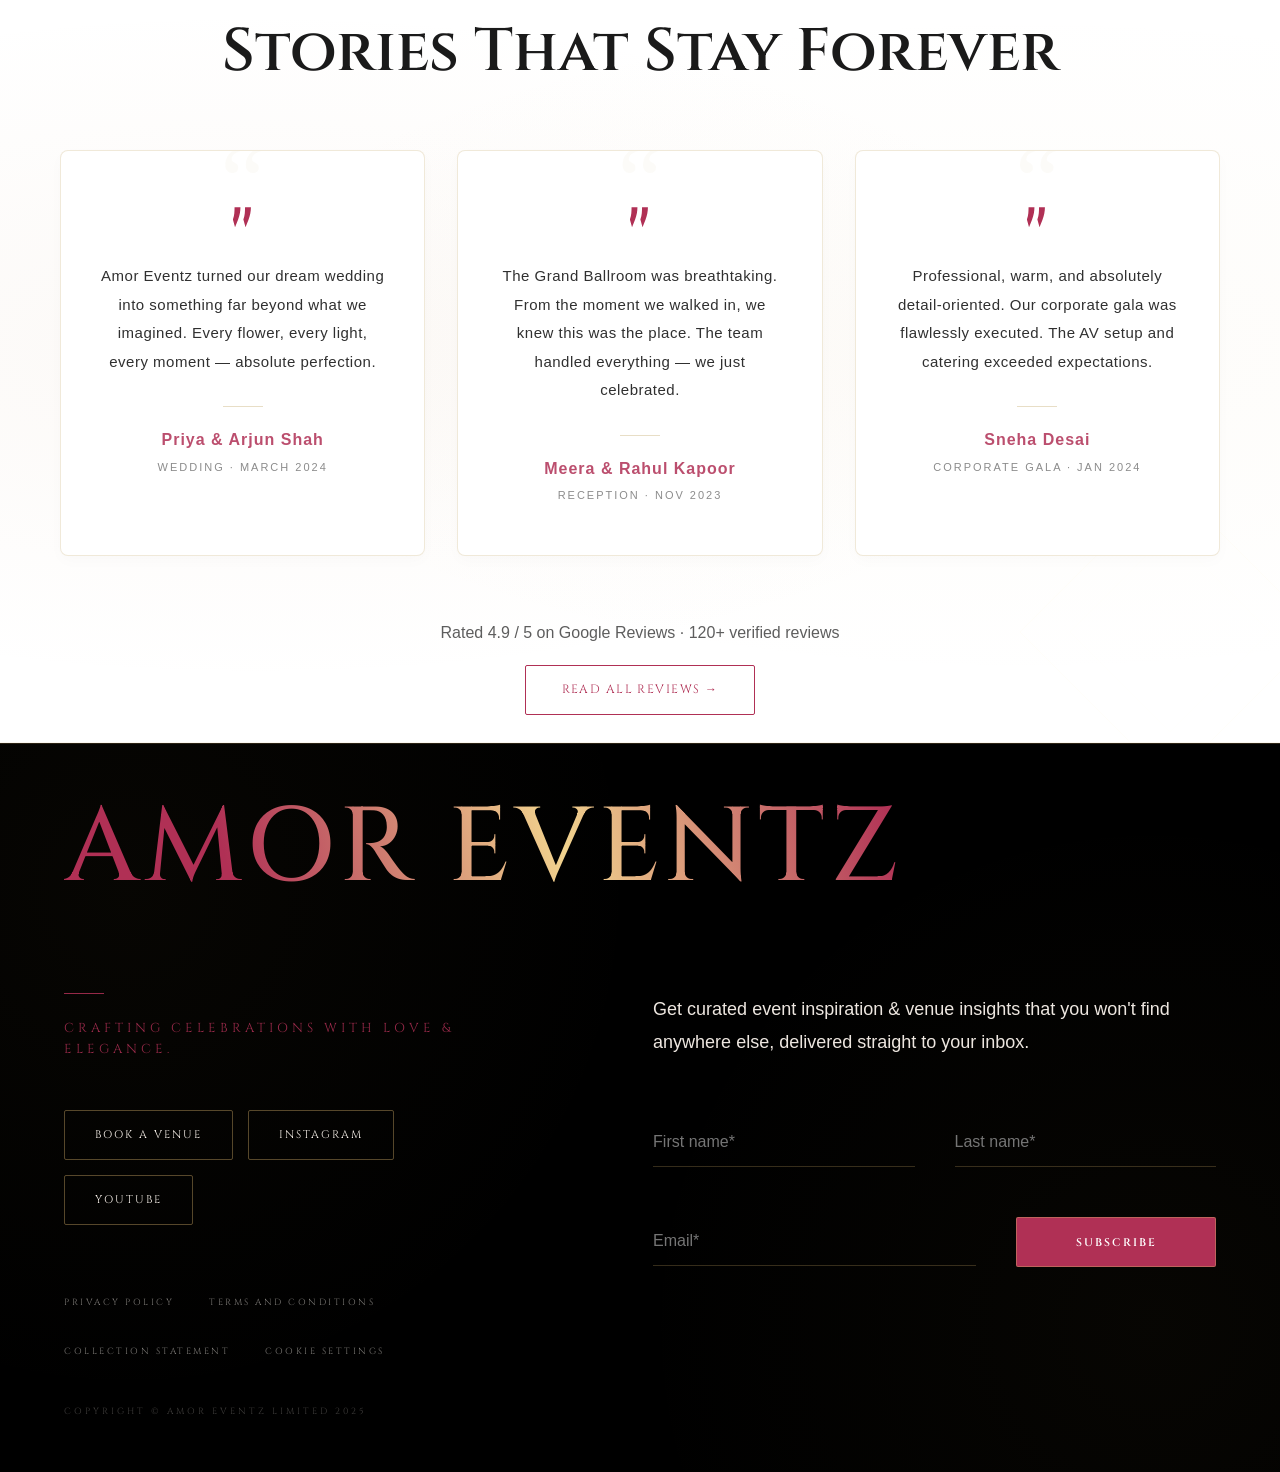
==== commit 0c33d4a7: "Update Instagram link to specific share URL across all pages" ====
--- a/index.html
+++ b/index.html
@@ -595,7 +595,7 @@
                 </p>
                 <div class="footer-pill-links">
                     <a href="contact" class="pill-btn" data-i18n="footer-book">BOOK A VENUE</a>
-                    <a href="https://instagram.com/amoreventz" target="_blank" class="pill-btn"
+                    <a href="https://www.instagram.com/amor.eventz/?utm_source=ig_web_button_share_sheet" target="_blank" class="pill-btn"
                         data-i18n="footer-instagram">INSTAGRAM</a>
                     <a href="https://youtube.com/@amoreventz" target="_blank" class="pill-btn"
                         data-i18n="footer-youtube">YOUTUBE</a>
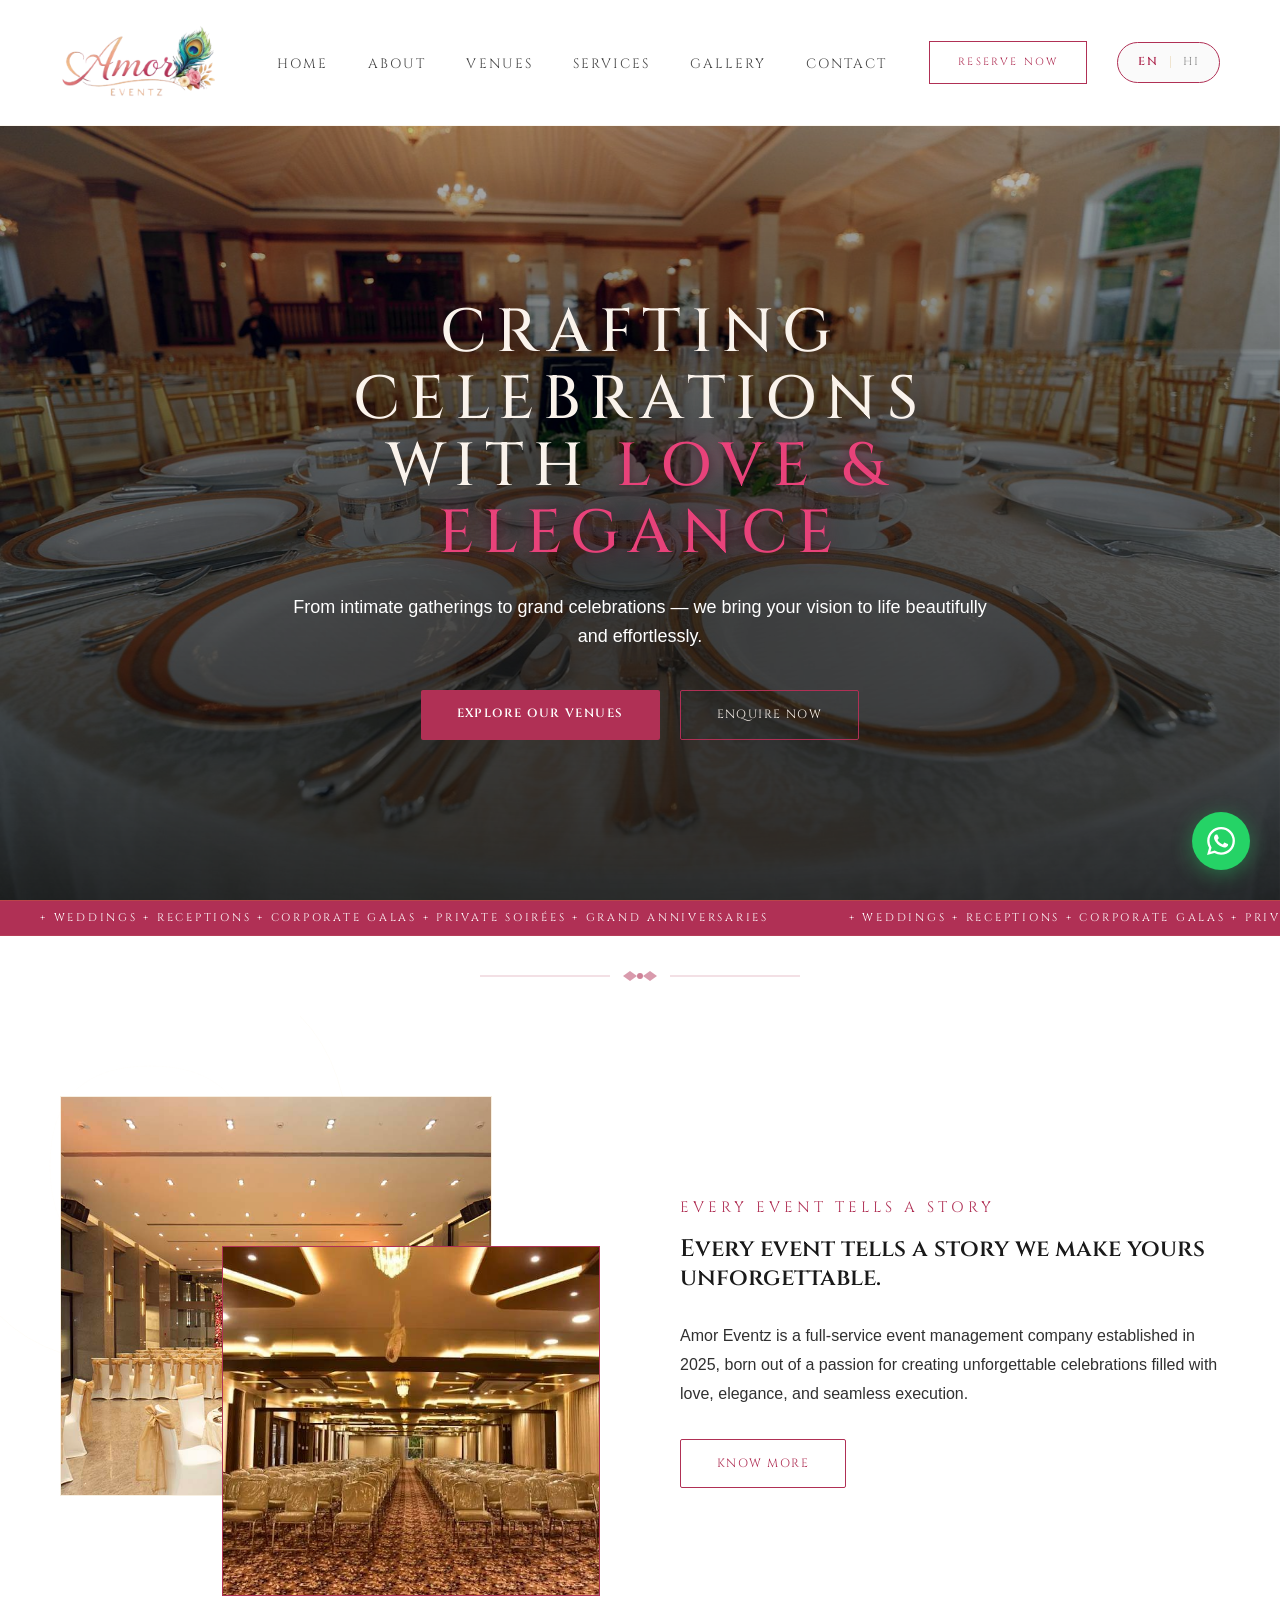
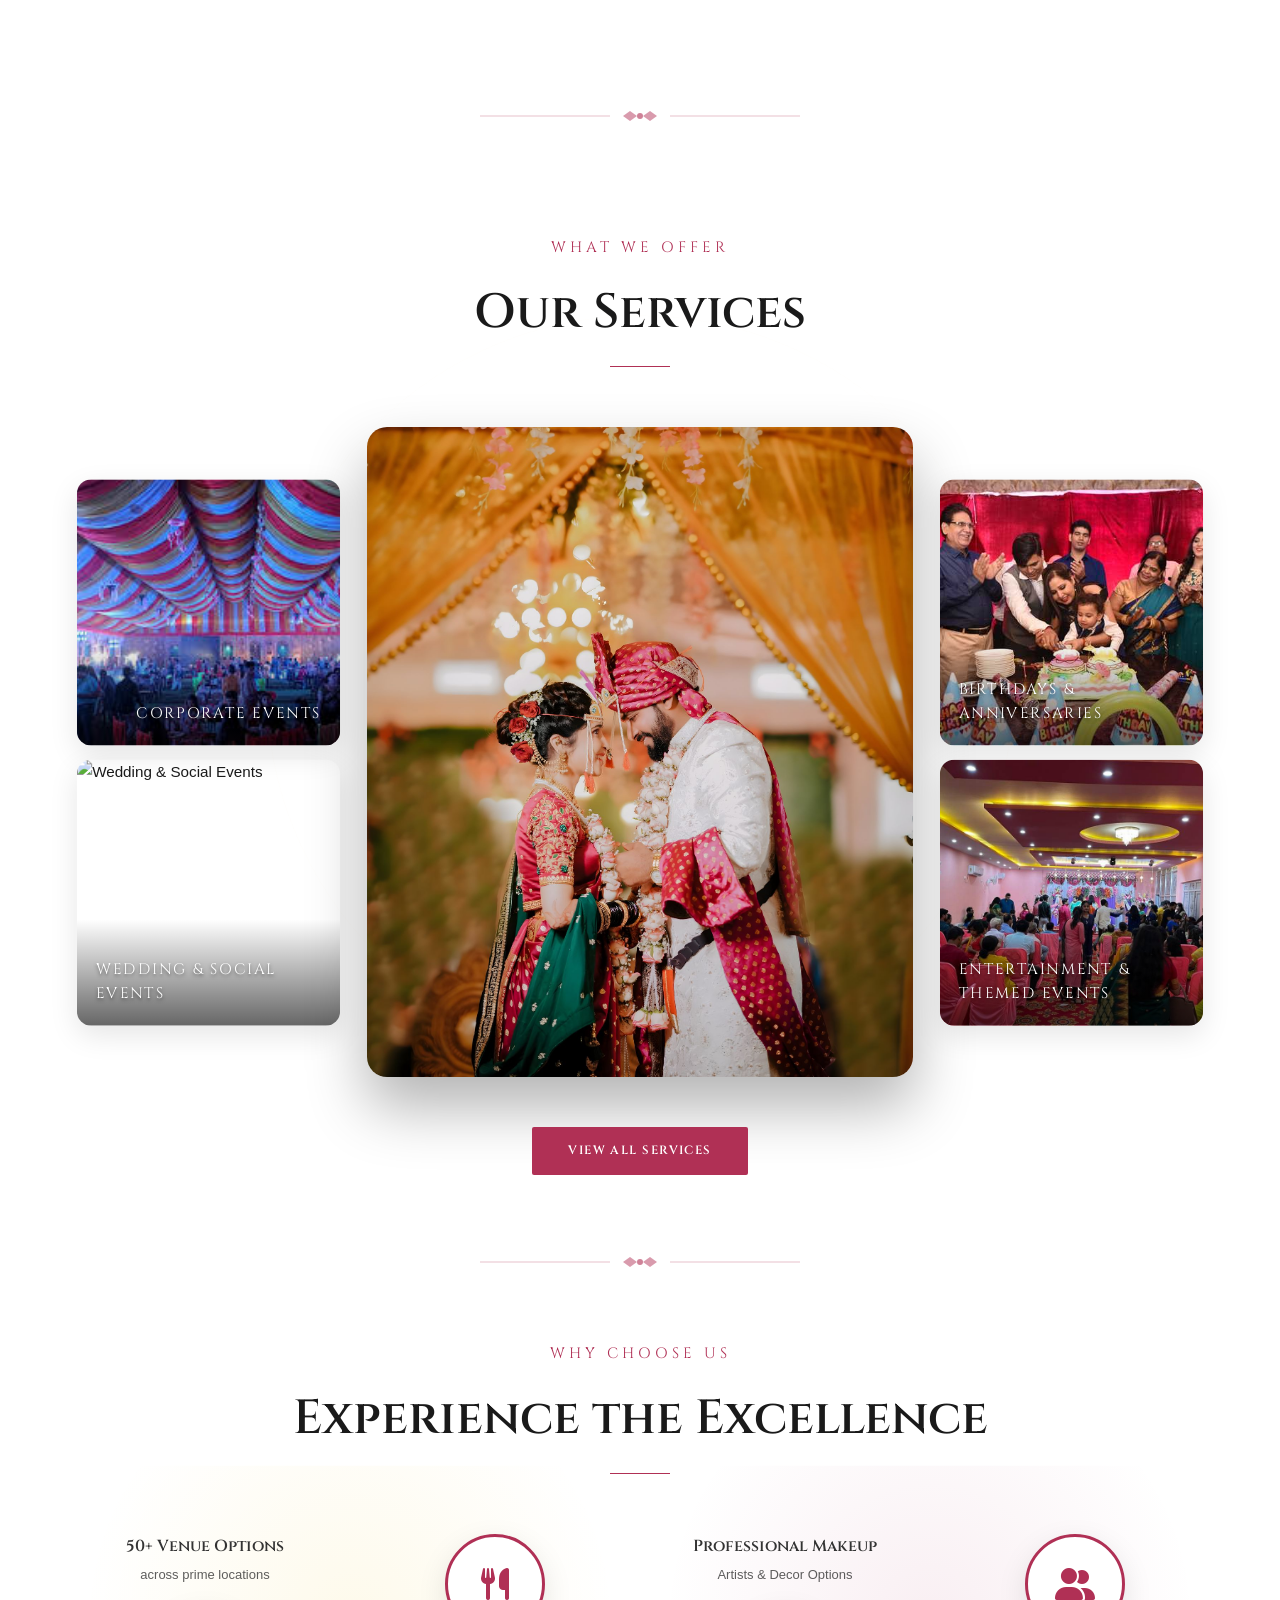
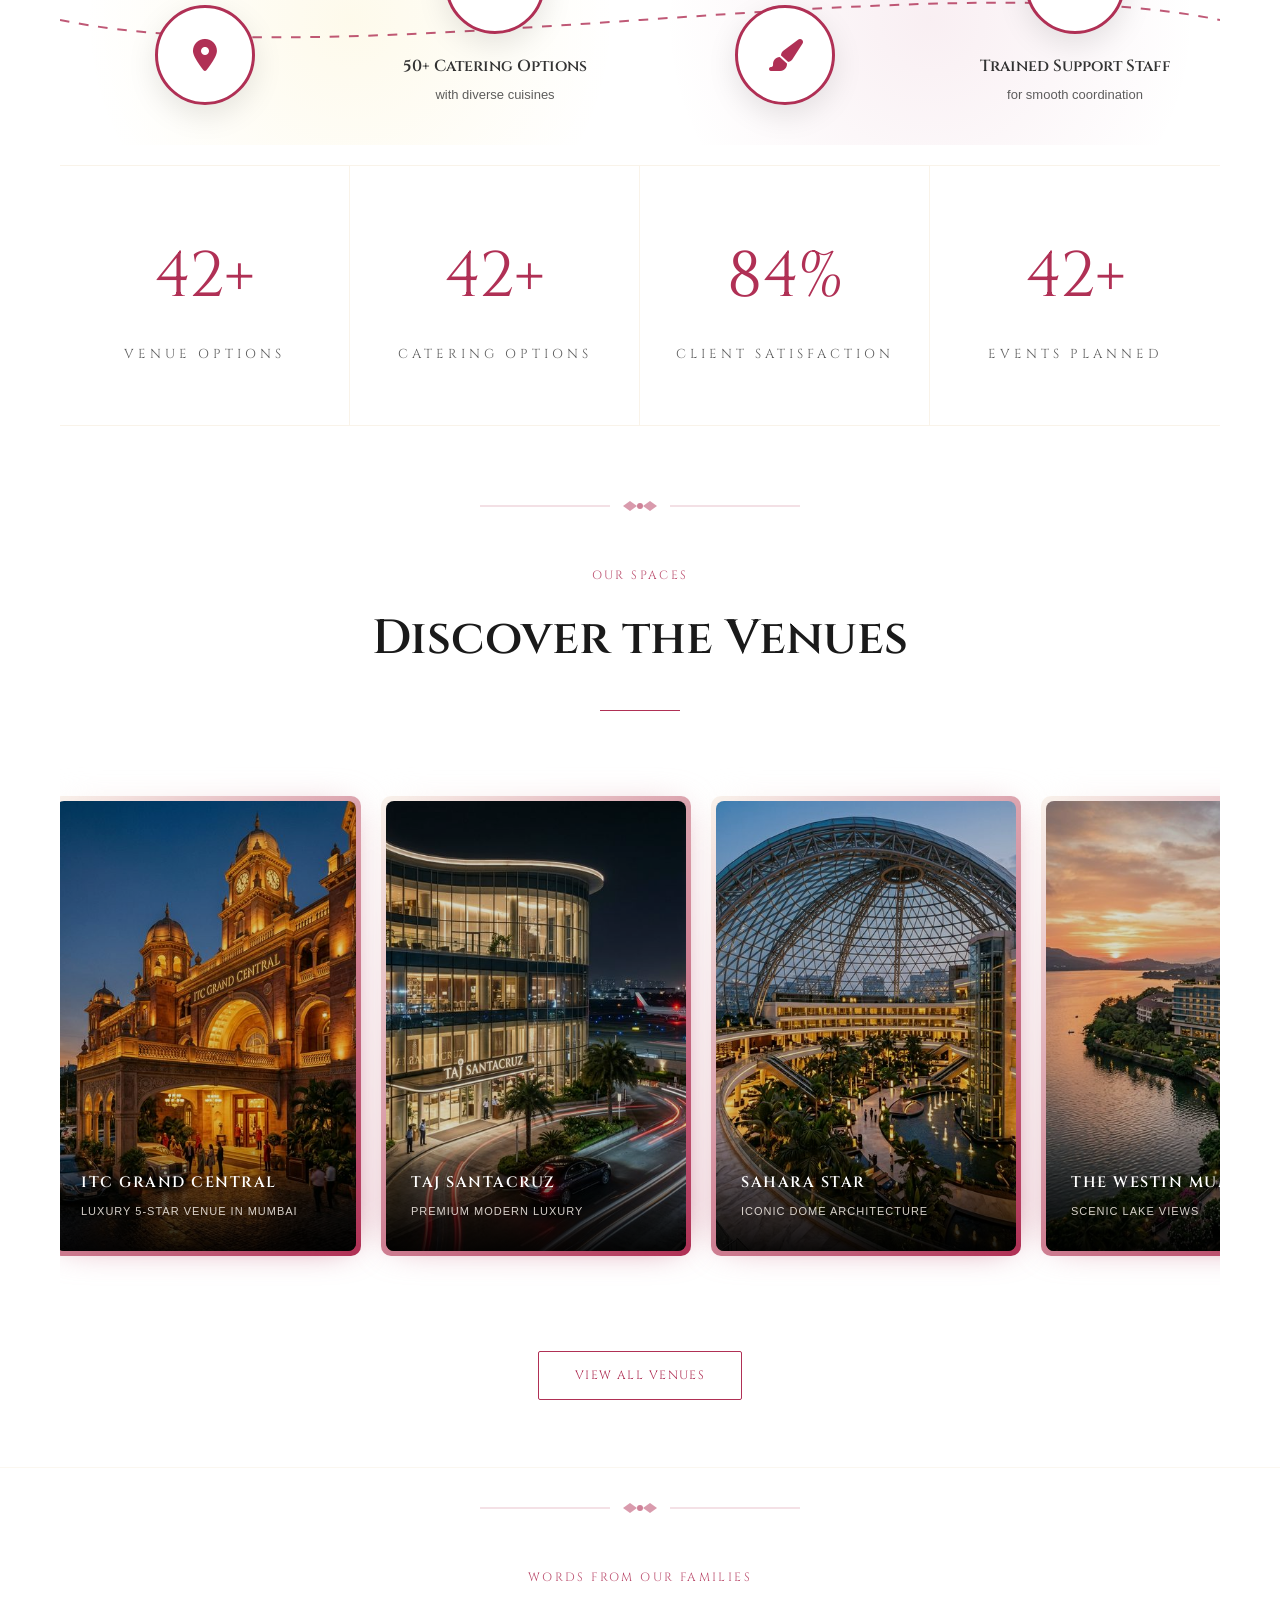
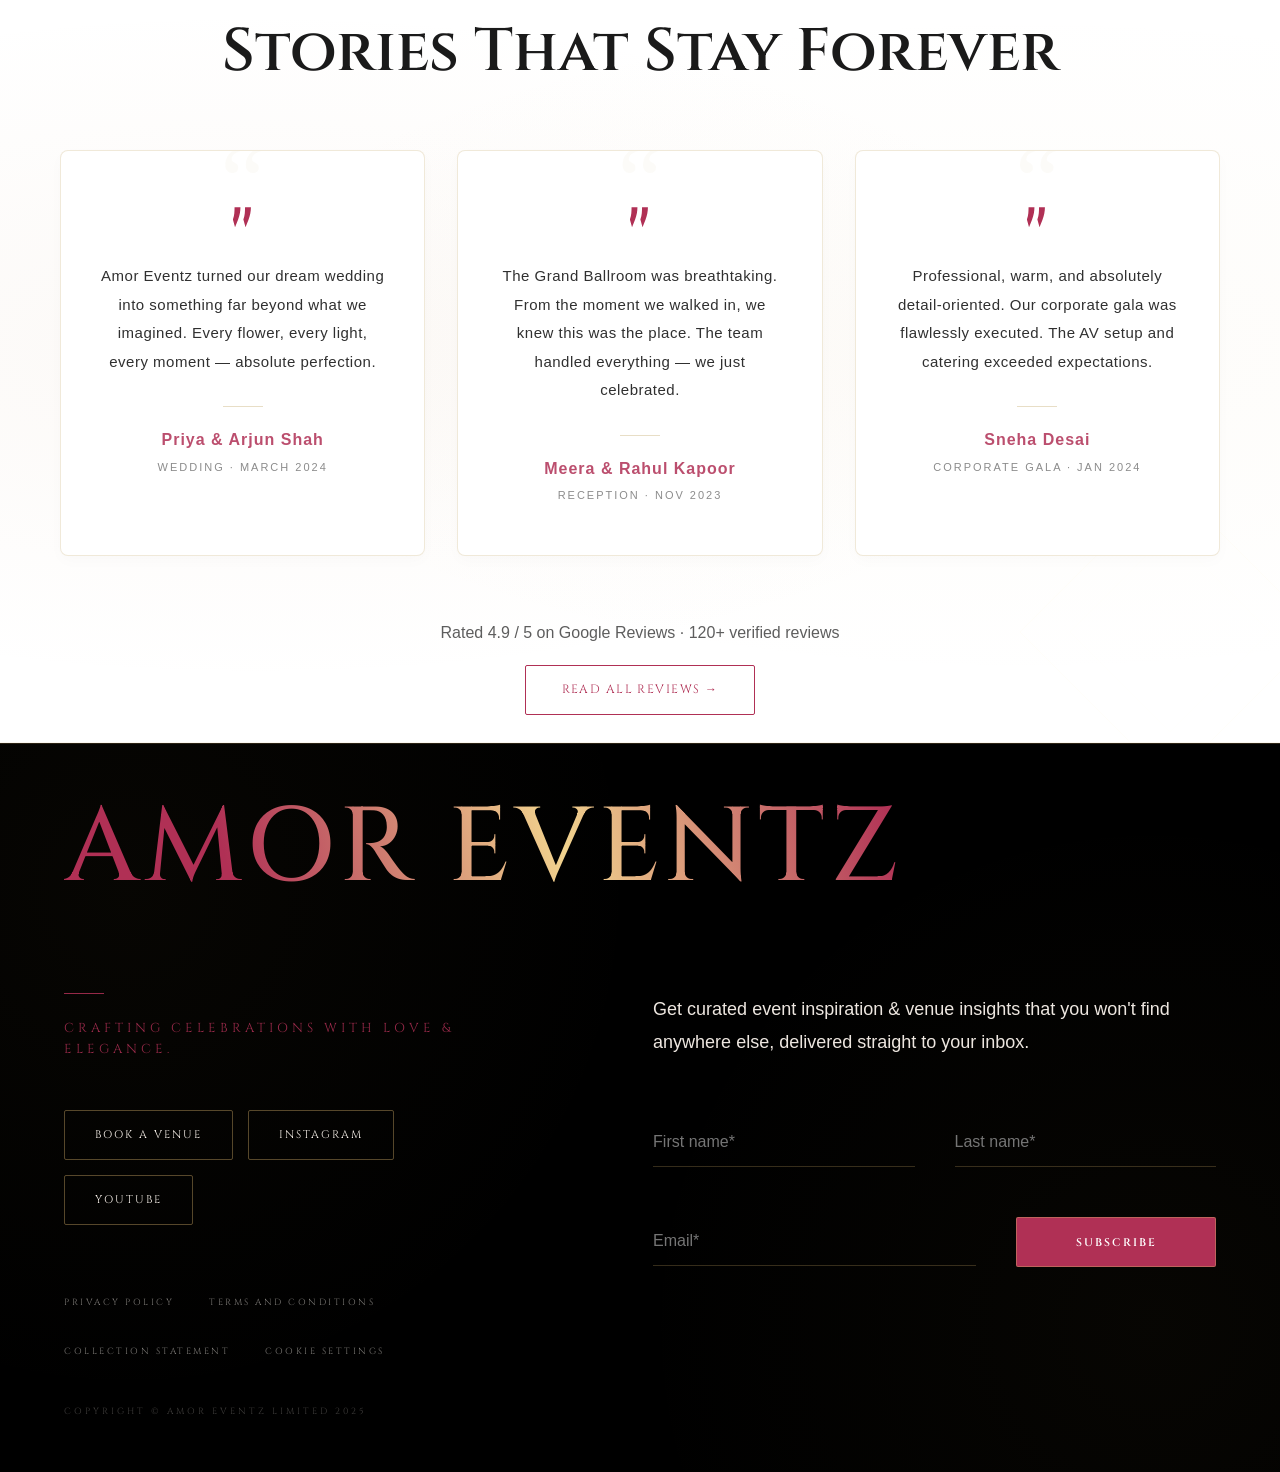
==== commit 93d70b32: "Refactor translation system: Centralized translations in translations.js and fixed loading order in " ====
--- a/index.html
+++ b/index.html
@@ -459,7 +459,7 @@
                     </div>
                     <div class="venue-card"><img src="assets/hotel_radisson.png" alt="Radisson Blu Mumbai">
                         <div class="venue-card-info">
-                            <h3>Radisson Blu</h3>
+                            <h3 data-i18n="venue-radisson-title">Radisson Blu</h3>
                             <p data-i18n="venue-radisson-desc">Modern premium events</p>
                         </div>
                     </div>
@@ -477,13 +477,13 @@
                     </div>
                     <div class="venue-card"><img src="assets/hotel_orchid.png" alt="The Orchid Hotel">
                         <div class="venue-card-info">
-                            <h3>The Orchid Hotel</h3>
+                            <h3 data-i18n="venue-orchid-title">The Orchid Hotel</h3>
                             <p data-i18n="venue-orchid-desc">Eco-luxury excellence</p>
                         </div>
                     </div>
                     <div class="venue-card"><img src="assets/hotel_hilton.png" alt="Hilton Mumbai">
                         <div class="venue-card-info">
-                            <h3>Hilton Mumbai</h3>
+                            <h3 data-i18n="venue-hilton-title">Hilton Mumbai</h3>
                             <p data-i18n="venue-hilton-desc">Elegant heritage style</p>
                         </div>
                     </div>
@@ -648,6 +648,7 @@
         </svg>
     </a>
 
+    <script src="translations.js"></script>
     <script src="script.js"></script>
 </body>
 
